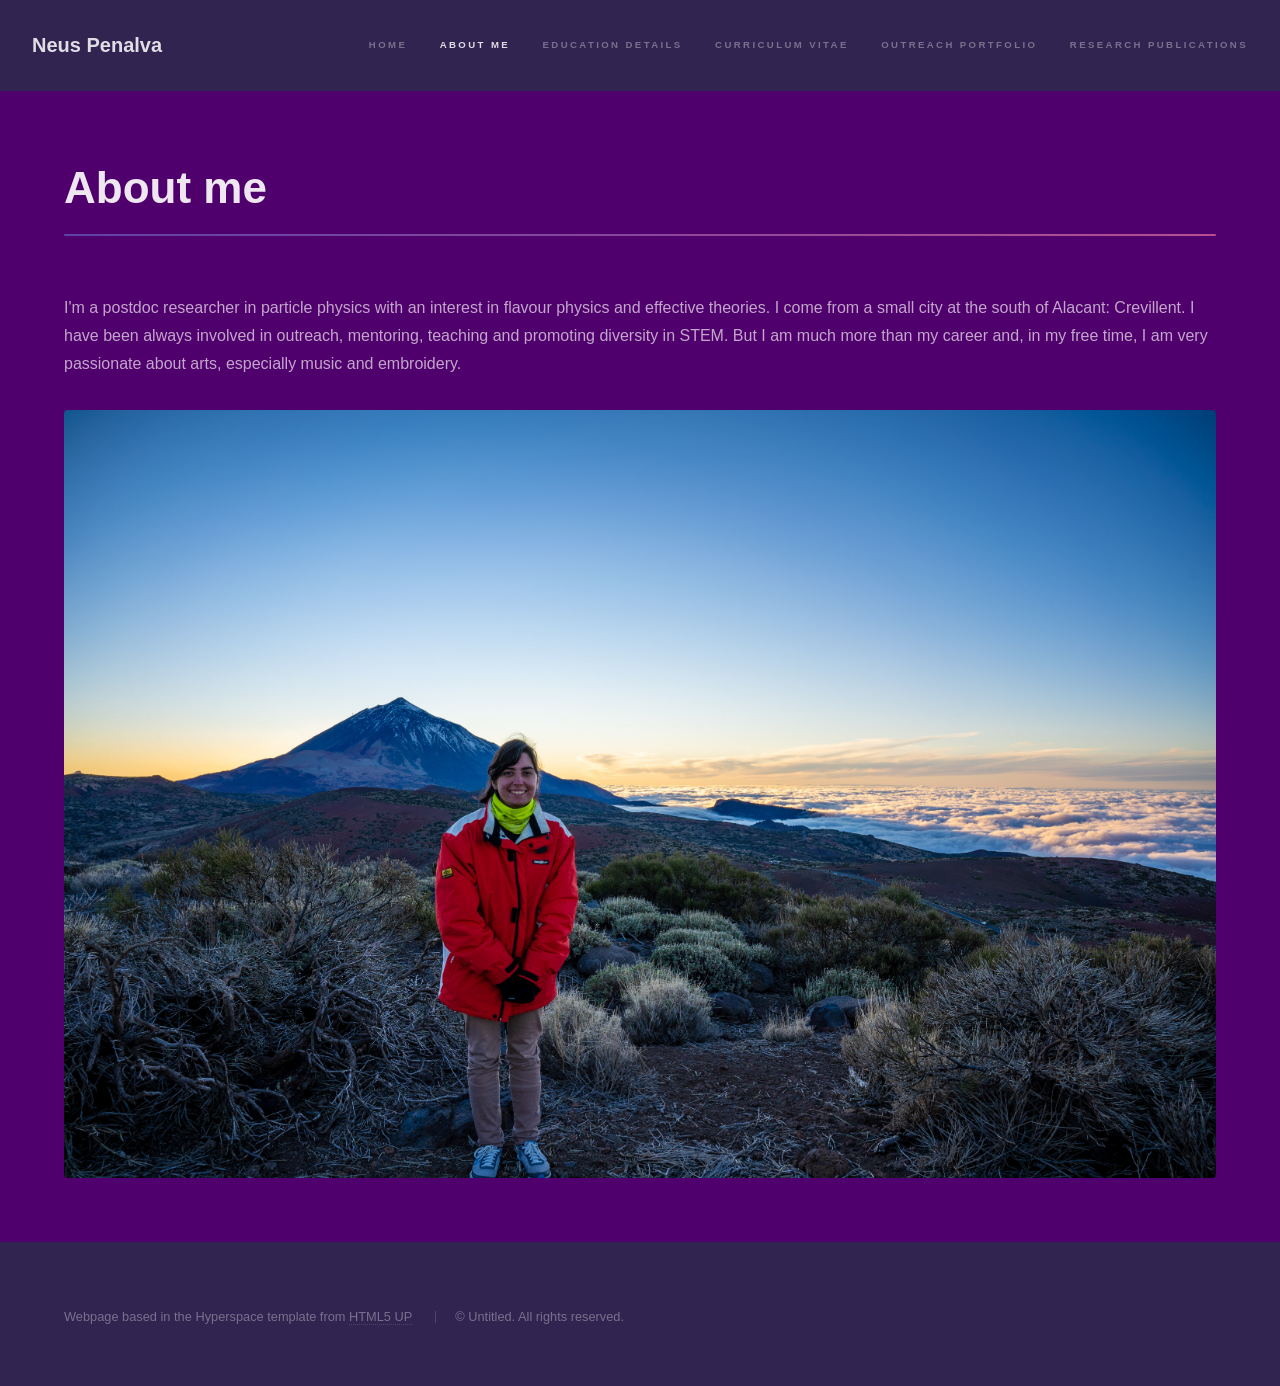
==== aboutme.html @ cd53b881 "Update aboutme.html" ====
<!DOCTYPE HTML>
<!--
	Hyperspace by HTML5 UP
	html5up.net | @ajlkn
	Free for personal and commercial use under the CCA 3.0 license (html5up.net/license)
-->
<html>
	<head>
		<title>About me - Neus Penalva</title>
		<meta charset="utf-8" />
		<meta name="viewport" content="width=device-width, initial-scale=1, user-scalable=no" />
		<link rel="stylesheet" href="assets/css/main.css" />
		<noscript><link rel="stylesheet" href="assets/css/noscript.css" /></noscript>
	</head>
	<body class="is-preload">

		<!-- Header -->
			<header id="header" class="wrapper style1-alt">
				<a href="index.html" class="title">Neus Penalva</a>
				<nav>
					<ul>
						<li><a href="index.html">Home</a></li>
						<li><a href="aboutme.html" class="active">About me</a></li>
						<li><a href="education.html">Education details</a></li>
						<li><a href="CV.html">Curriculum vitae</a></li>
						<li><a href="portfolio.html">Outreach portfolio</a></li>
						<li><a href="publications.html">Research publications</a></li>
					</ul>
				</nav>
			</header>

		<!-- Wrapper -->
			<div id="wrapper">

				<!-- Main -->
					<section id="main" class="wrapper style1 fade-up">
						<div class="inner">
							<h1 class="major">About me</h1>
							
							<p>I'm a postdoc researcher in particle physics with an interest in flavour physics and effective theories. I come from a small city at the south of Alacant: Crevillent.
							I have been always involved in outreach, mentoring, teaching and promoting diversity in STEM. 
							But I am much more than my career and, in my free time, I am very passionate about arts, especially music and embroidery.
							</p>
							<span class="image fit"><img src="images/teide.jpg" alt="" /></span>
							
						</div>
					</section>

			</div>

		<!-- Footer -->
<footer id="footer" class="wrapper style1-alt">
				<div class="inner">
					<ul class="menu">
						<li>Webpage based in the Hyperspace template from <a href="http://html5up.net">HTML5 UP</a></li>
						<li>&copy; Untitled. All rights reserved.</li>
					</ul>
				</div>
			</footer>

		<!-- Scripts -->
			<script src="assets/js/jquery.min.js"></script>
			<script src="assets/js/jquery.scrollex.min.js"></script>
			<script src="assets/js/jquery.scrolly.min.js"></script>
			<script src="assets/js/browser.min.js"></script>
			<script src="assets/js/breakpoints.min.js"></script>
			<script src="assets/js/util.js"></script>
			<script src="assets/js/main.js"></script>

	</body>
</html>
---- assets/css/main.css ----
@import url(fontawesome-all.min.css);
@import url(academicons.min.css);
/*
	Hyperspace by HTML5 UP
	html5up.net | @ajlkn
	Free for personal and commercial use under the CCA 3.0 license (html5up.net/license)
*/

html, body, div, span, applet, object,
iframe, h1, h2, h3, h4, h5, h6, p, blockquote,
pre, a, abbr, acronym, address, big, cite,
code, del, dfn, em, img, ins, kbd, q, s, samp,
small, strike, strong, sub, sup, tt, var, b,
u, i, center, dl, dt, dd, ol, ul, li, fieldset,
form, label, legend, table, caption, tbody,
tfoot, thead, tr, th, td, article, aside,
canvas, details, embed, figure, figcaption,
footer, header, hgroup, menu, nav, output, ruby,
section, summary, time, mark, audio, video {
	margin: 0;
	padding: 0;
	border: 0;
	font-size: 100%;
	font: inherit;
	vertical-align: baseline;}

article, aside, details, figcaption, figure,
footer, header, hgroup, menu, nav, section {
	display: block;}

body {
	line-height: 1;
}

ol, ul {
	list-style: none;
}

blockquote, q {
	quotes: none;
}

	blockquote:before, blockquote:after, q:before, q:after {
		content: '';
		content: none;
	}

table {
	border-collapse: collapse;
	border-spacing: 0;
}

body {
	-webkit-text-size-adjust: none;
}

mark {
	background-color: transparent;
	color: inherit;
}

input::-moz-focus-inner {
	border: 0;
	padding: 0;
}

input, select, textarea {
	-moz-appearance: none;
	-webkit-appearance: none;
	-ms-appearance: none;
	appearance: none;
}

/* Basic */

	@-ms-viewport {
		width: device-width;
	}

	body {
		-ms-overflow-style: scrollbar;
	}

	@media screen and (max-width: 480px) {

		html, body {
			min-width: 320px;
		}

	}

	html {
		box-sizing: border-box;
	}

	*, *:before, *:after {
		box-sizing: inherit;
	}

	body {
		background: #312450;
	}

		body.is-preload *, body.is-preload *:before, body.is-preload *:after {
			-moz-animation: none !important;
			-webkit-animation: none !important;
			-ms-animation: none !important;
			animation: none !important;
			-moz-transition: none !important;
			-webkit-transition: none !important;
			-ms-transition: none !important;
			transition: none !important;
		}

/* Type */

	body, input, select, textarea {
		color: rgba(255, 255, 255, 0.65);
		font-family: Arial, Helvetica, sans-serif;
		font-size: 16.5pt;
		font-weight: normal;
		line-height: 1.75;
	}

		@media screen and (max-width: 1680px) {

			body, input, select, textarea {
				font-size: 13pt;
			}

		}

		@media screen and (max-width: 1280px) {

			body, input, select, textarea {
				font-size: 12pt;
			}

		}

		@media screen and (max-width: 360px) {

			body, input, select, textarea {
				font-size: 11pt;
			}

		}

	a {
		-moz-transition: color 0.2s ease, border-bottom-color 0.2s ease;
		-webkit-transition: color 0.2s ease, border-bottom-color 0.2s ease;
		-ms-transition: color 0.2s ease, border-bottom-color 0.2s ease;
		transition: color 0.2s ease, border-bottom-color 0.2s ease;
		border-bottom: dotted 1px rgba(255, 255, 255, 0.35);
		color: inherit;
		text-decoration: none;
	}

		a:hover {
			border-bottom-color: transparent;
			color: #ffffff;
		}

	strong, b {
		color: #ffffff;
		font-weight: bold;
	}

	em, i {
		font-style: italic;
	}

	p {
		margin: 0 0 2em 0;
	}

	h1, h2, h3, h4, h5, h6 {
		color: rgba(255, 255, 255, 0.90);
		font-weight: bold;
		line-height: 1.5;
		margin: 0 0 0.5em 0;
	}

		h1 a, h2 a, h3 a, h4 a, h5 a, h6 a {
			color: inherit;
			text-decoration: none;
		}

	h1 {
		font-size: 2.75em;
	}

		h1.major {
			margin: 0 0 1.3em 0;
			position: relative;
			padding-bottom: 0.35em;
		}

			h1.major:after {
				background-image: -moz-linear-gradient(to right, #5e42a6, #b74e91);
				background-image: -webkit-linear-gradient(to right, #5e42a6, #b74e91);
				background-image: -ms-linear-gradient(to right, #5e42a6, #b74e91);
				background-image: linear-gradient(to right, #5e42a6, #b74e91);
				-moz-transition: max-width 0.2s ease;
				-webkit-transition: max-width 0.2s ease;
				-ms-transition: max-width 0.2s ease;
				transition: max-width 0.2s ease;
				border-radius: 0.2em;
				bottom: 0;
				content: '';
				height: 0.05em;
				position: absolute;
				right: 0;
				width: 100%;
			}

	h2 {
		font-size: 1.75em;
	}

	h3 {
		font-size: 1.1em;
	}

	h4 {
		font-size: 1em;
	}

	h5 {
		font-size: 0.8em;
	}

	h6 {
		font-size: 0.6em;
	}

	@media screen and (max-width: 736px) {

		h1 {
			font-size: 2em;
		}

		h2 {
			font-size: 1.25em;
		}

		h3 {
			font-size: 1em;
		}

		h4 {
			font-size: 0.8em;
		}

		h5 {
			font-size: 0.6em;
		}

		h6 {
			font-size: 0.6em;
		}

	}

	sub {
		font-size: 0.8em;
		position: relative;
		top: 0.5em;
	}

	sup {
		font-size: 0.8em;
		position: relative;
		top: -0.5em;
	}

	blockquote {
		border-left: solid 4px rgba(255, 255, 255, 0.15);
		font-style: italic;
		margin: 0 0 2em 0;
		padding: 0.5em 0 0.5em 2em;
	}

	code {
		background: rgba(255, 255, 255, 0.05);
		border-radius: 0.25em;
		border: solid 1px rgba(255, 255, 255, 0.15);
		font-family: "Courier New", monospace;
		font-size: 0.9em;
		margin: 0 0.25em;
		padding: 0.25em 0.65em;
	}

	pre {
		-webkit-overflow-scrolling: touch;
		font-family: "Courier New", monospace;
		font-size: 0.9em;
		margin: 0 0 2em 0;
	}

		pre code {
			display: block;
			line-height: 1.75em;
			padding: 1em 1.5em;
			overflow-x: auto;
		}

	hr {
		border: 0;
		border-bottom: solid 1px rgba(255, 255, 255, 0.15);
		margin: 2em 0;
	}

		hr.major {
			margin: 3em 0;
		}

	.align-left {
		text-align: left;
	}

	.align-center {
		text-align: center;
	}

	.align-right {
		text-align: right;
	}

/* Row */

	.row {
		display: flex;
		flex-wrap: wrap;
		box-sizing: border-box;
		align-items: stretch;
	}

		.row > * {
			box-sizing: border-box;
		}

		.row.gtr-uniform > * > :last-child {
			margin-bottom: 0;
		}

		.row.aln-left {
			justify-content: flex-start;
		}

		.row.aln-center {
			justify-content: center;
		}

		.row.aln-right {
			justify-content: flex-end;
		}

		.row.aln-top {
			align-items: flex-start;
		}

		.row.aln-middle {
			align-items: center;
		}

		.row.aln-bottom {
			align-items: flex-end;
		}

		.row > .imp {
			order: -1;
		}

		.row > .col-1 {
			width: 8.33333%;
		}

		.row > .off-1 {
			margin-left: 8.33333%;
		}

		.row > .col-2 {
			width: 16.66667%;
		}

		.row > .off-2 {
			margin-left: 16.66667%;
		}

		.row > .col-3 {
			width: 25%;
		}

		.row > .off-3 {
			margin-left: 25%;
		}

		.row > .col-4 {
			width: 33.33333%;
		}

		.row > .off-4 {
			margin-left: 33.33333%;
		}

		.row > .col-5 {
			width: 41.66667%;
		}

		.row > .off-5 {
			margin-left: 41.66667%;
		}

		.row > .col-6 {
			width: 50%;
		}

		.row > .off-6 {
			margin-left: 50%;
		}

		.row > .col-7 {
			width: 58.33333%;
		}

		.row > .off-7 {
			margin-left: 58.33333%;
		}

		.row > .col-8 {
			width: 66.66667%;
		}

		.row > .off-8 {
			margin-left: 66.66667%;
		}

		.row > .col-9 {
			width: 75%;
		}

		.row > .off-9 {
			margin-left: 75%;
		}

		.row > .col-10 {
			width: 83.33333%;
		}

		.row > .off-10 {
			margin-left: 83.33333%;
		}

		.row > .col-11 {
			width: 91.66667%;
		}

		.row > .off-11 {
			margin-left: 91.66667%;
		}

		.row > .col-12 {
			width: 100%;
		}

		.row > .off-12 {
			margin-left: 100%;
		}

		.row.gtr-0 {
			margin-top: 0;
			margin-left: 0em;
		}

			.row.gtr-0 > * {
				padding: 0 0 0 0em;
			}

			.row.gtr-0.gtr-uniform {
				margin-top: 0em;
			}

				.row.gtr-0.gtr-uniform > * {
					padding-top: 0em;
				}

		.row.gtr-25 {
			margin-top: 0;
			margin-left: -0.375em;
		}

			.row.gtr-25 > * {
				padding: 0 0 0 0.375em;
			}

			.row.gtr-25.gtr-uniform {
				margin-top: -0.375em;
			}

				.row.gtr-25.gtr-uniform > * {
					padding-top: 0.375em;
				}

		.row.gtr-50 {
			margin-top: 0;
			margin-left: -0.75em;
		}

			.row.gtr-50 > * {
				padding: 0 0 0 0.75em;
			}

			.row.gtr-50.gtr-uniform {
				margin-top: -0.75em;
			}

				.row.gtr-50.gtr-uniform > * {
					padding-top: 0.75em;
				}

		.row {
			margin-top: 0;
			margin-left: -1.5em;
		}

			.row > * {
				padding: 0 0 0 1.5em;
			}

			.row.gtr-uniform {
				margin-top: -1.5em;
			}

				.row.gtr-uniform > * {
					padding-top: 1.5em;
				}

		.row.gtr-150 {
			margin-top: 0;
			margin-left: -2.25em;
		}

			.row.gtr-150 > * {
				padding: 0 0 0 2.25em;
			}

			.row.gtr-150.gtr-uniform {
				margin-top: -2.25em;
			}

				.row.gtr-150.gtr-uniform > * {
					padding-top: 2.25em;
				}

		.row.gtr-200 {
			margin-top: 0;
			margin-left: -3em;
		}

			.row.gtr-200 > * {
				padding: 0 0 0 3em;
			}

			.row.gtr-200.gtr-uniform {
				margin-top: -3em;
			}

				.row.gtr-200.gtr-uniform > * {
					padding-top: 3em;
				}

		@media screen and (max-width: 1680px) {

			.row {
				display: flex;
				flex-wrap: wrap;
				box-sizing: border-box;
				align-items: stretch;
			}

				.row > * {
					box-sizing: border-box;
				}

				.row.gtr-uniform > * > :last-child {
					margin-bottom: 0;
				}

				.row.aln-left {
					justify-content: flex-start;
				}

				.row.aln-center {
					justify-content: center;
				}

				.row.aln-right {
					justify-content: flex-end;
				}

				.row.aln-top {
					align-items: flex-start;
				}

				.row.aln-middle {
					align-items: center;
				}

				.row.aln-bottom {
					align-items: flex-end;
				}

				.row > .imp-xlarge {
					order: -1;
				}

				.row > .col-1-xlarge {
					width: 8.33333%;
				}

				.row > .off-1-xlarge {
					margin-left: 8.33333%;
				}

				.row > .col-2-xlarge {
					width: 16.66667%;
				}

				.row > .off-2-xlarge {
					margin-left: 16.66667%;
				}

				.row > .col-3-xlarge {
					width: 25%;
				}

				.row > .off-3-xlarge {
					margin-left: 25%;
				}

				.row > .col-4-xlarge {
					width: 33.33333%;
				}

				.row > .off-4-xlarge {
					margin-left: 33.33333%;
				}

				.row > .col-5-xlarge {
					width: 41.66667%;
				}

				.row > .off-5-xlarge {
					margin-left: 41.66667%;
				}

				.row > .col-6-xlarge {
					width: 50%;
				}

				.row > .off-6-xlarge {
					margin-left: 50%;
				}

				.row > .col-7-xlarge {
					width: 58.33333%;
				}

				.row > .off-7-xlarge {
					margin-left: 58.33333%;
				}

				.row > .col-8-xlarge {
					width: 66.66667%;
				}

				.row > .off-8-xlarge {
					margin-left: 66.66667%;
				}

				.row > .col-9-xlarge {
					width: 75%;
				}

				.row > .off-9-xlarge {
					margin-left: 75%;
				}

				.row > .col-10-xlarge {
					width: 83.33333%;
				}

				.row > .off-10-xlarge {
					margin-left: 83.33333%;
				}

				.row > .col-11-xlarge {
					width: 91.66667%;
				}

				.row > .off-11-xlarge {
					margin-left: 91.66667%;
				}

				.row > .col-12-xlarge {
					width: 100%;
				}

				.row > .off-12-xlarge {
					margin-left: 100%;
				}

				.row.gtr-0 {
					margin-top: 0;
					margin-left: 0em;
				}

					.row.gtr-0 > * {
						padding: 0 0 0 0em;
					}

					.row.gtr-0.gtr-uniform {
						margin-top: 0em;
					}

						.row.gtr-0.gtr-uniform > * {
							padding-top: 0em;
						}

				.row.gtr-25 {
					margin-top: 0;
					margin-left: -0.375em;
				}

					.row.gtr-25 > * {
						padding: 0 0 0 0.375em;
					}

					.row.gtr-25.gtr-uniform {
						margin-top: -0.375em;
					}

						.row.gtr-25.gtr-uniform > * {
							padding-top: 0.375em;
						}

				.row.gtr-50 {
					margin-top: 0;
					margin-left: -0.75em;
				}

					.row.gtr-50 > * {
						padding: 0 0 0 0.75em;
					}

					.row.gtr-50.gtr-uniform {
						margin-top: -0.75em;
					}

						.row.gtr-50.gtr-uniform > * {
							padding-top: 0.75em;
						}

				.row {
					margin-top: 0;
					margin-left: -1.5em;
				}

					.row > * {
						padding: 0 0 0 1.5em;
					}

					.row.gtr-uniform {
						margin-top: -1.5em;
					}

						.row.gtr-uniform > * {
							padding-top: 1.5em;
						}

				.row.gtr-150 {
					margin-top: 0;
					margin-left: -2.25em;
				}

					.row.gtr-150 > * {
						padding: 0 0 0 2.25em;
					}

					.row.gtr-150.gtr-uniform {
						margin-top: -2.25em;
					}

						.row.gtr-150.gtr-uniform > * {
							padding-top: 2.25em;
						}

				.row.gtr-200 {
					margin-top: 0;
					margin-left: -3em;
				}

					.row.gtr-200 > * {
						padding: 0 0 0 3em;
					}

					.row.gtr-200.gtr-uniform {
						margin-top: -3em;
					}

						.row.gtr-200.gtr-uniform > * {
							padding-top: 3em;
						}

		}

		@media screen and (max-width: 1280px) {

			.row {
				display: flex;
				flex-wrap: wrap;
				box-sizing: border-box;
				align-items: stretch;
			}

				.row > * {
					box-sizing: border-box;
				}

				.row.gtr-uniform > * > :last-child {
					margin-bottom: 0;
				}

				.row.aln-left {
					justify-content: flex-start;
				}

				.row.aln-center {
					justify-content: center;
				}

				.row.aln-right {
					justify-content: flex-end;
				}

				.row.aln-top {
					align-items: flex-start;
				}

				.row.aln-middle {
					align-items: center;
				}

				.row.aln-bottom {
					align-items: flex-end;
				}

				.row > .imp-large {
					order: -1;
				}

				.row > .col-1-large {
					width: 8.33333%;
				}

				.row > .off-1-large {
					margin-left: 8.33333%;
				}

				.row > .col-2-large {
					width: 16.66667%;
				}

				.row > .off-2-large {
					margin-left: 16.66667%;
				}

				.row > .col-3-large {
					width: 25%;
				}

				.row > .off-3-large {
					margin-left: 25%;
				}

				.row > .col-4-large {
					width: 33.33333%;
				}

				.row > .off-4-large {
					margin-left: 33.33333%;
				}

				.row > .col-5-large {
					width: 41.66667%;
				}

				.row > .off-5-large {
					margin-left: 41.66667%;
				}

				.row > .col-6-large {
					width: 50%;
				}

				.row > .off-6-large {
					margin-left: 50%;
				}

				.row > .col-7-large {
					width: 58.33333%;
				}

				.row > .off-7-large {
					margin-left: 58.33333%;
				}

				.row > .col-8-large {
					width: 66.66667%;
				}

				.row > .off-8-large {
					margin-left: 66.66667%;
				}

				.row > .col-9-large {
					width: 75%;
				}

				.row > .off-9-large {
					margin-left: 75%;
				}

				.row > .col-10-large {
					width: 83.33333%;
				}

				.row > .off-10-large {
					margin-left: 83.33333%;
				}

				.row > .col-11-large {
					width: 91.66667%;
				}

				.row > .off-11-large {
					margin-left: 91.66667%;
				}

				.row > .col-12-large {
					width: 100%;
				}

				.row > .off-12-large {
					margin-left: 100%;
				}

				.row.gtr-0 {
					margin-top: 0;
					margin-left: 0em;
				}

					.row.gtr-0 > * {
						padding: 0 0 0 0em;
					}

					.row.gtr-0.gtr-uniform {
						margin-top: 0em;
					}

						.row.gtr-0.gtr-uniform > * {
							padding-top: 0em;
						}

				.row.gtr-25 {
					margin-top: 0;
					margin-left: -0.375em;
				}

					.row.gtr-25 > * {
						padding: 0 0 0 0.375em;
					}

					.row.gtr-25.gtr-uniform {
						margin-top: -0.375em;
					}

						.row.gtr-25.gtr-uniform > * {
							padding-top: 0.375em;
						}

				.row.gtr-50 {
					margin-top: 0;
					margin-left: -0.75em;
				}

					.row.gtr-50 > * {
						padding: 0 0 0 0.75em;
					}

					.row.gtr-50.gtr-uniform {
						margin-top: -0.75em;
					}

						.row.gtr-50.gtr-uniform > * {
							padding-top: 0.75em;
						}

				.row {
					margin-top: 0;
					margin-left: -1.5em;
				}

					.row > * {
						padding: 0 0 0 1.5em;
					}

					.row.gtr-uniform {
						margin-top: -1.5em;
					}

						.row.gtr-uniform > * {
							padding-top: 1.5em;
						}

				.row.gtr-150 {
					margin-top: 0;
					margin-left: -2.25em;
				}

					.row.gtr-150 > * {
						padding: 0 0 0 2.25em;
					}

					.row.gtr-150.gtr-uniform {
						margin-top: -2.25em;
					}

						.row.gtr-150.gtr-uniform > * {
							padding-top: 2.25em;
						}

				.row.gtr-200 {
					margin-top: 0;
					margin-left: -3em;
				}

					.row.gtr-200 > * {
						padding: 0 0 0 3em;
					}

					.row.gtr-200.gtr-uniform {
						margin-top: -3em;
					}

						.row.gtr-200.gtr-uniform > * {
							padding-top: 3em;
						}

		}

		@media screen and (max-width: 980px) {

			.row {
				display: flex;
				flex-wrap: wrap;
				box-sizing: border-box;
				align-items: stretch;
			}

				.row > * {
					box-sizing: border-box;
				}

				.row.gtr-uniform > * > :last-child {
					margin-bottom: 0;
				}

				.row.aln-left {
					justify-content: flex-start;
				}

				.row.aln-center {
					justify-content: center;
				}

				.row.aln-right {
					justify-content: flex-end;
				}

				.row.aln-top {
					align-items: flex-start;
				}

				.row.aln-middle {
					align-items: center;
				}

				.row.aln-bottom {
					align-items: flex-end;
				}

				.row > .imp-medium {
					order: -1;
				}

				.row > .col-1-medium {
					width: 8.33333%;
				}

				.row > .off-1-medium {
					margin-left: 8.33333%;
				}

				.row > .col-2-medium {
					width: 16.66667%;
				}

				.row > .off-2-medium {
					margin-left: 16.66667%;
				}

				.row > .col-3-medium {
					width: 25%;
				}

				.row > .off-3-medium {
					margin-left: 25%;
				}

				.row > .col-4-medium {
					width: 33.33333%;
				}

				.row > .off-4-medium {
					margin-left: 33.33333%;
				}

				.row > .col-5-medium {
					width: 41.66667%;
				}

				.row > .off-5-medium {
					margin-left: 41.66667%;
				}

				.row > .col-6-medium {
					width: 50%;
				}

				.row > .off-6-medium {
					margin-left: 50%;
				}

				.row > .col-7-medium {
					width: 58.33333%;
				}

				.row > .off-7-medium {
					margin-left: 58.33333%;
				}

				.row > .col-8-medium {
					width: 66.66667%;
				}

				.row > .off-8-medium {
					margin-left: 66.66667%;
				}

				.row > .col-9-medium {
					width: 75%;
				}

				.row > .off-9-medium {
					margin-left: 75%;
				}

				.row > .col-10-medium {
					width: 83.33333%;
				}

				.row > .off-10-medium {
					margin-left: 83.33333%;
				}

				.row > .col-11-medium {
					width: 91.66667%;
				}

				.row > .off-11-medium {
					margin-left: 91.66667%;
				}

				.row > .col-12-medium {
					width: 100%;
				}

				.row > .off-12-medium {
					margin-left: 100%;
				}

				.row.gtr-0 {
					margin-top: 0;
					margin-left: 0em;
				}

					.row.gtr-0 > * {
						padding: 0 0 0 0em;
					}

					.row.gtr-0.gtr-uniform {
						margin-top: 0em;
					}

						.row.gtr-0.gtr-uniform > * {
							padding-top: 0em;
						}

				.row.gtr-25 {
					margin-top: 0;
					margin-left: -0.375em;
				}

					.row.gtr-25 > * {
						padding: 0 0 0 0.375em;
					}

					.row.gtr-25.gtr-uniform {
						margin-top: -0.375em;
					}

						.row.gtr-25.gtr-uniform > * {
							padding-top: 0.375em;
						}

				.row.gtr-50 {
					margin-top: 0;
					margin-left: -0.75em;
				}

					.row.gtr-50 > * {
						padding: 0 0 0 0.75em;
					}

					.row.gtr-50.gtr-uniform {
						margin-top: -0.75em;
					}

						.row.gtr-50.gtr-uniform > * {
							padding-top: 0.75em;
						}

				.row {
					margin-top: 0;
					margin-left: -1.5em;
				}

					.row > * {
						padding: 0 0 0 1.5em;
					}

					.row.gtr-uniform {
						margin-top: -1.5em;
					}

						.row.gtr-uniform > * {
							padding-top: 1.5em;
						}

				.row.gtr-150 {
					margin-top: 0;
					margin-left: -2.25em;
				}

					.row.gtr-150 > * {
						padding: 0 0 0 2.25em;
					}

					.row.gtr-150.gtr-uniform {
						margin-top: -2.25em;
					}

						.row.gtr-150.gtr-uniform > * {
							padding-top: 2.25em;
						}

				.row.gtr-200 {
					margin-top: 0;
					margin-left: -3em;
				}

					.row.gtr-200 > * {
						padding: 0 0 0 3em;
					}

					.row.gtr-200.gtr-uniform {
						margin-top: -3em;
					}

						.row.gtr-200.gtr-uniform > * {
							padding-top: 3em;
						}

		}

		@media screen and (max-width: 736px) {

			.row {
				display: flex;
				flex-wrap: wrap;
				box-sizing: border-box;
				align-items: stretch;
			}

				.row > * {
					box-sizing: border-box;
				}

				.row.gtr-uniform > * > :last-child {
					margin-bottom: 0;
				}

				.row.aln-left {
					justify-content: flex-start;
				}

				.row.aln-center {
					justify-content: center;
				}

				.row.aln-right {
					justify-content: flex-end;
				}

				.row.aln-top {
					align-items: flex-start;
				}

				.row.aln-middle {
					align-items: center;
				}

				.row.aln-bottom {
					align-items: flex-end;
				}

				.row > .imp-small {
					order: -1;
				}

				.row > .col-1-small {
					width: 8.33333%;
				}

				.row > .off-1-small {
					margin-left: 8.33333%;
				}

				.row > .col-2-small {
					width: 16.66667%;
				}

				.row > .off-2-small {
					margin-left: 16.66667%;
				}

				.row > .col-3-small {
					width: 25%;
				}

				.row > .off-3-small {
					margin-left: 25%;
				}

				.row > .col-4-small {
					width: 33.33333%;
				}

				.row > .off-4-small {
					margin-left: 33.33333%;
				}

				.row > .col-5-small {
					width: 41.66667%;
				}

				.row > .off-5-small {
					margin-left: 41.66667%;
				}

				.row > .col-6-small {
					width: 50%;
				}

				.row > .off-6-small {
					margin-left: 50%;
				}

				.row > .col-7-small {
					width: 58.33333%;
				}

				.row > .off-7-small {
					margin-left: 58.33333%;
				}

				.row > .col-8-small {
					width: 66.66667%;
				}

				.row > .off-8-small {
					margin-left: 66.66667%;
				}

				.row > .col-9-small {
					width: 75%;
				}

				.row > .off-9-small {
					margin-left: 75%;
				}

				.row > .col-10-small {
					width: 83.33333%;
				}

				.row > .off-10-small {
					margin-left: 83.33333%;
				}

				.row > .col-11-small {
					width: 91.66667%;
				}

				.row > .off-11-small {
					margin-left: 91.66667%;
				}

				.row > .col-12-small {
					width: 100%;
				}

				.row > .off-12-small {
					margin-left: 100%;
				}

				.row.gtr-0 {
					margin-top: 0;
					margin-left: 0em;
				}

					.row.gtr-0 > * {
						padding: 0 0 0 0em;
					}

					.row.gtr-0.gtr-uniform {
						margin-top: 0em;
					}

						.row.gtr-0.gtr-uniform > * {
							padding-top: 0em;
						}

				.row.gtr-25 {
					margin-top: 0;
					margin-left: -0.375em;
				}

					.row.gtr-25 > * {
						padding: 0 0 0 0.375em;
					}

					.row.gtr-25.gtr-uniform {
						margin-top: -0.375em;
					}

						.row.gtr-25.gtr-uniform > * {
							padding-top: 0.375em;
						}

				.row.gtr-50 {
					margin-top: 0;
					margin-left: -0.75em;
				}

					.row.gtr-50 > * {
						padding: 0 0 0 0.75em;
					}

					.row.gtr-50.gtr-uniform {
						margin-top: -0.75em;
					}

						.row.gtr-50.gtr-uniform > * {
							padding-top: 0.75em;
						}

				.row {
					margin-top: 0;
					margin-left: -1.5em;
				}

					.row > * {
						padding: 0 0 0 1.5em;
					}

					.row.gtr-uniform {
						margin-top: -1.5em;
					}

						.row.gtr-uniform > * {
							padding-top: 1.5em;
						}

				.row.gtr-150 {
					margin-top: 0;
					margin-left: -2.25em;
				}

					.row.gtr-150 > * {
						padding: 0 0 0 2.25em;
					}

					.row.gtr-150.gtr-uniform {
						margin-top: -2.25em;
					}

						.row.gtr-150.gtr-uniform > * {
							padding-top: 2.25em;
						}

				.row.gtr-200 {
					margin-top: 0;
					margin-left: -3em;
				}

					.row.gtr-200 > * {
						padding: 0 0 0 3em;
					}

					.row.gtr-200.gtr-uniform {
						margin-top: -3em;
					}

						.row.gtr-200.gtr-uniform > * {
							padding-top: 3em;
						}

		}

		@media screen and (max-width: 480px) {

			.row {
				display: flex;
				flex-wrap: wrap;
				box-sizing: border-box;
				align-items: stretch;
			}

				.row > * {
					box-sizing: border-box;
				}

				.row.gtr-uniform > * > :last-child {
					margin-bottom: 0;
				}

				.row.aln-left {
					justify-content: flex-start;
				}

				.row.aln-center {
					justify-content: center;
				}

				.row.aln-right {
					justify-content: flex-end;
				}

				.row.aln-top {
					align-items: flex-start;
				}

				.row.aln-middle {
					align-items: center;
				}

				.row.aln-bottom {
					align-items: flex-end;
				}

				.row > .imp-xsmall {
					order: -1;
				}

				.row > .col-1-xsmall {
					width: 8.33333%;
				}

				.row > .off-1-xsmall {
					margin-left: 8.33333%;
				}

				.row > .col-2-xsmall {
					width: 16.66667%;
				}

				.row > .off-2-xsmall {
					margin-left: 16.66667%;
				}

				.row > .col-3-xsmall {
					width: 25%;
				}

				.row > .off-3-xsmall {
					margin-left: 25%;
				}

				.row > .col-4-xsmall {
					width: 33.33333%;
				}

				.row > .off-4-xsmall {
					margin-left: 33.33333%;
				}

				.row > .col-5-xsmall {
					width: 41.66667%;
				}

				.row > .off-5-xsmall {
					margin-left: 41.66667%;
				}

				.row > .col-6-xsmall {
					width: 50%;
				}

				.row > .off-6-xsmall {
					margin-left: 50%;
				}

				.row > .col-7-xsmall {
					width: 58.33333%;
				}

				.row > .off-7-xsmall {
					margin-left: 58.33333%;
				}

				.row > .col-8-xsmall {
					width: 66.66667%;
				}

				.row > .off-8-xsmall {
					margin-left: 66.66667%;
				}

				.row > .col-9-xsmall {
					width: 75%;
				}

				.row > .off-9-xsmall {
					margin-left: 75%;
				}

				.row > .col-10-xsmall {
					width: 83.33333%;
				}

				.row > .off-10-xsmall {
					margin-left: 83.33333%;
				}

				.row > .col-11-xsmall {
					width: 91.66667%;
				}

				.row > .off-11-xsmall {
					margin-left: 91.66667%;
				}

				.row > .col-12-xsmall {
					width: 100%;
				}

				.row > .off-12-xsmall {
					margin-left: 100%;
				}

				.row.gtr-0 {
					margin-top: 0;
					margin-left: 0em;
				}

					.row.gtr-0 > * {
						padding: 0 0 0 0em;
					}

					.row.gtr-0.gtr-uniform {
						margin-top: 0em;
					}

						.row.gtr-0.gtr-uniform > * {
							padding-top: 0em;
						}

				.row.gtr-25 {
					margin-top: 0;
					margin-left: -0.375em;
				}

					.row.gtr-25 > * {
						padding: 0 0 0 0.375em;
					}

					.row.gtr-25.gtr-uniform {
						margin-top: -0.375em;
					}

						.row.gtr-25.gtr-uniform > * {
							padding-top: 0.375em;
						}

				.row.gtr-50 {
					margin-top: 0;
					margin-left: -0.75em;
				}

					.row.gtr-50 > * {
						padding: 0 0 0 0.75em;
					}

					.row.gtr-50.gtr-uniform {
						margin-top: -0.75em;
					}

						.row.gtr-50.gtr-uniform > * {
							padding-top: 0.75em;
						}

				.row {
					margin-top: 0;
					margin-left: -1.5em;
				}

					.row > * {
						padding: 0 0 0 1.5em;
					}

					.row.gtr-uniform {
						margin-top: -1.5em;
					}

						.row.gtr-uniform > * {
							padding-top: 1.5em;
						}

				.row.gtr-150 {
					margin-top: 0;
					margin-left: -2.25em;
				}

					.row.gtr-150 > * {
						padding: 0 0 0 2.25em;
					}

					.row.gtr-150.gtr-uniform {
						margin-top: -2.25em;
					}

						.row.gtr-150.gtr-uniform > * {
							padding-top: 2.25em;
						}

				.row.gtr-200 {
					margin-top: 0;
					margin-left: -3em;
				}

					.row.gtr-200 > * {
						padding: 0 0 0 3em;
					}

					.row.gtr-200.gtr-uniform {
						margin-top: -3em;
					}

						.row.gtr-200.gtr-uniform > * {
							padding-top: 3em;
						}

		}

/* Box */

	.box {
		border-radius: 0.25em;
		border: solid 1px rgba(255, 255, 255, 0.15);
		margin-bottom: 2em;
		padding: 1.5em;
	}

		.box > :last-child,
		.box > :last-child > :last-child,
		.box > :last-child > :last-child > :last-child {
			margin-bottom: 0;
		}

		.box.alt {
			border: 0;
			border-radius: 0;
			padding: 0;
		}

/* Button */

	input[type="submit"],
	input[type="reset"],
	input[type="button"],
	button,
	.button {
		-moz-appearance: none;
		-webkit-appearance: none;
		-ms-appearance: none;
		appearance: none;
		-moz-transition: border-color 0.2s ease;
		-webkit-transition: border-color 0.2s ease;
		-ms-transition: border-color 0.2s ease;
		transition: border-color 0.2s ease;
		background-color: transparent;
		border: solid 1px !important;
		border-color: rgba(0, 0, 0, 0.25) !important;
		border-radius: 3em;
		color: #250030 !important;
		cursor: pointer;
		display: inline-block;
		font-size: 0.6em;
		font-weight: bold;
		height: calc(4.75em + 2px);
		letter-spacing: 0.25em;
		line-height: 4.75em;
		outline: 0;
		padding: 0 3.75em;
		position: relative;
		text-align: center;
		text-decoration: none;
		text-transform: uppercase;
		white-space: nowrap;
	}

		input[type="submit"]:after,
		input[type="reset"]:after,
		input[type="button"]:after,
		button:after,
		.button:after {
			-moz-transform: scale(0.25);
			-webkit-transform: scale(0.25);
			-ms-transform: scale(0.25);
			transform: scale(0.25);
			pointer-events: none;
			-moz-transition: opacity 0.2s ease, -moz-transform 0.2s ease;
			-webkit-transition: opacity 0.2s ease, -webkit-transform 0.2s ease;
			-ms-transition: opacity 0.2s ease, -ms-transform 0.2s ease;
			transition: opacity 0.2s ease, transform 0.2s ease;
			background: #ffffff;
			border-radius: 3em;
			content: '';
			height: 100%;
			left: 0;
			opacity: 0;
			position: absolute;
			top: 0;
			width: 100%;
		}

		input[type="submit"].icon:before,
		input[type="reset"].icon:before,
		input[type="button"].icon:before,
		button.icon:before,
		.button.icon:before {
			margin-right: 0.75em;
		}

		input[type="submit"].fit,
		input[type="reset"].fit,
		input[type="button"].fit,
		button.fit,
		.button.fit {
			width: 100%;
		}

		input[type="submit"].small,
		input[type="reset"].small,
		input[type="button"].small,
		button.small,
		.button.small {
			font-size: 0.4em;
		}

		input[type="submit"].large,
		input[type="reset"].large,
		input[type="button"].large,
		button.large,
		.button.large {
			font-size: 0.8em;
		}

		input[type="submit"].primary,
		input[type="reset"].primary,
		input[type="button"].primary,
		button.primary,
		.button.primary {
			background-color: #ffffff;
			color: #312450 !important;
		}

			input[type="submit"].primary:after,
			input[type="reset"].primary:after,
			input[type="button"].primary:after,
			button.primary:after,
			.button.primary:after {
				display: none;
			}

		input[type="submit"].disabled, input[type="submit"]:disabled,
		input[type="reset"].disabled,
		input[type="reset"]:disabled,
		input[type="button"].disabled,
		input[type="button"]:disabled,
		button.disabled,
		button:disabled,
		.button.disabled,
		.button:disabled {
			cursor: default;
			opacity: 0.5;
			pointer-events: none;
		}

		input[type="submit"]:hover,
		input[type="reset"]:hover,
		input[type="button"]:hover,
		button:hover,
		.button:hover {
			border-color: rgba(255, 255, 255, 0.55) !important;
		}

			input[type="submit"]:hover:after,
			input[type="reset"]:hover:after,
			input[type="button"]:hover:after,
			button:hover:after,
			.button:hover:after {
				opacity: 0.05;
				-moz-transform: scale(1);
				-webkit-transform: scale(1);
				-ms-transform: scale(1);
				transform: scale(1);
			}

			input[type="submit"]:hover:active,
			input[type="reset"]:hover:active,
			input[type="button"]:hover:active,
			button:hover:active,
			.button:hover:active {
				border-color: #ffffff !important;
			}

				input[type="submit"]:hover:active:after,
				input[type="reset"]:hover:active:after,
				input[type="button"]:hover:active:after,
				button:hover:active:after,
				.button:hover:active:after {
					opacity: 0.1;
				}

/* Features */

	.features {
		display: -moz-flex;
		display: -webkit-flex;
		display: -ms-flex;
		display: flex;
		-moz-flex-wrap: wrap;
		-webkit-flex-wrap: wrap;
		-ms-flex-wrap: wrap;
		flex-wrap: wrap;
		border-radius: 0.25em;
		border: solid 1px rgba(255, 255, 255, 0.15);
		background: rgba(255, 255, 255, 0.30);
		margin: 0 0 2em 0;
	}

		.features section {
			padding: 3.5em 3em 1em 7em ;
			width: 50%;
			border-top: solid 1px rgba(255, 255, 255, 0.15);
			position: relative;
		}


		    .features section:nth-child(2n+1) {
				border-right: solid 1px rgba(255, 255, 255, 0.15);
			}

			.features section .icon {
				-moz-transition: opacity 0.5s ease, -moz-transform 0.5s ease;
				-webkit-transition: opacity 0.5s ease, -webkit-transform 0.5s ease;
				-ms-transition: opacity 0.5s ease, -ms-transform 0.5s ease;
				transition: opacity 0.5s ease, transform 0.5s ease;
				-moz-transition-delay: 1s;
				-webkit-transition-delay: 1s;
				-ms-transition-delay: 1s;
				transition-delay: 1s;
				-moz-transform: scale(1);
				-webkit-transform: scale(1);
				-ms-transform: scale(1);
				transform: scale(1);
				position: absolute;
				left: 3em;
				top: 3em;
				opacity: 1;
			}

			.features section:nth-child(1) .icon {
				-moz-transition-delay: 0.15s;
				-webkit-transition-delay: 0.15s;
				-ms-transition-delay: 0.15s;
				transition-delay: 0.15s;
			}

			.features section:nth-child(2) .icon {
				-moz-transition-delay: 0.3s;
				-webkit-transition-delay: 0.3s;
				-ms-transition-delay: 0.3s;
				transition-delay: 0.3s;
			}

			.features section:nth-child(3) .icon {
				-moz-transition-delay: 0.45s;
				-webkit-transition-delay: 0.45s;
				-ms-transition-delay: 0.45s;
				transition-delay: 0.45s;
			}

			.features section:nth-child(4) .icon {
				-moz-transition-delay: 0.6s;
				-webkit-transition-delay: 0.6s;
				-ms-transition-delay: 0.6s;
				transition-delay: 0.6s;
			}

			.features section:nth-child(5) .icon {
				-moz-transition-delay: 0.75s;
				-webkit-transition-delay: 0.75s;
				-ms-transition-delay: 0.75s;
				transition-delay: 0.75s;
			}

			.features section:nth-child(6) .icon {
				-moz-transition-delay: 0.9s;
				-webkit-transition-delay: 0.9s;
				-ms-transition-delay: 0.9s;
				transition-delay: 0.9s;
			}

			.features section:nth-child(7) .icon {
				-moz-transition-delay: 1.05s;
				-webkit-transition-delay: 1.05s;
				-ms-transition-delay: 1.05s;
				transition-delay: 1.05s;
			}

			.features section:nth-child(8) .icon {
				-moz-transition-delay: 1.2s;
				-webkit-transition-delay: 1.2s;
				-ms-transition-delay: 1.2s;
				transition-delay: 1.2s;
			}

			.features section:nth-child(9) .icon {
				-moz-transition-delay: 1.35s;
				-webkit-transition-delay: 1.35s;
				-ms-transition-delay: 1.35s;
				transition-delay: 1.35s;
			}

			.features section:nth-child(10) .icon {
				-moz-transition-delay: 1.5s;
				-webkit-transition-delay: 1.5s;
				-ms-transition-delay: 1.5s;
				transition-delay: 1.5s;
			}

			.features section:nth-child(11) .icon {
				-moz-transition-delay: 1.65s;
				-webkit-transition-delay: 1.65s;
				-ms-transition-delay: 1.65s;
				transition-delay: 1.65s;
			}

			.features section:nth-child(12) .icon {
				-moz-transition-delay: 1.8s;
				-webkit-transition-delay: 1.8s;
				-ms-transition-delay: 1.8s;
				transition-delay: 1.8s;
			}

			.features section:nth-child(13) .icon {
				-moz-transition-delay: 1.95s;
				-webkit-transition-delay: 1.95s;
				-ms-transition-delay: 1.95s;
				transition-delay: 1.95s;
			}

			.features section:nth-child(14) .icon {
				-moz-transition-delay: 2.1s;
				-webkit-transition-delay: 2.1s;
				-ms-transition-delay: 2.1s;
				transition-delay: 2.1s;
			}

			.features section:nth-child(15) .icon {
				-moz-transition-delay: 2.25s;
				-webkit-transition-delay: 2.25s;
				-ms-transition-delay: 2.25s;
				transition-delay: 2.25s;
			}

			.features section:nth-child(16) .icon {
				-moz-transition-delay: 2.4s;
				-webkit-transition-delay: 2.4s;
				-ms-transition-delay: 2.4s;
				transition-delay: 2.4s;
			}

			.features section:nth-child(17) .icon {
				-moz-transition-delay: 2.55s;
				-webkit-transition-delay: 2.55s;
				-ms-transition-delay: 2.55s;
				transition-delay: 2.55s;
			}

			.features section:nth-child(18) .icon {
				-moz-transition-delay: 2.7s;
				-webkit-transition-delay: 2.7s;
				-ms-transition-delay: 2.7s;
				transition-delay: 2.7s;
			}

			.features section:nth-child(19) .icon {
				-moz-transition-delay: 2.85s;
				-webkit-transition-delay: 2.85s;
				-ms-transition-delay: 2.85s;
				transition-delay: 2.85s;
			}

			.features section:nth-child(20) .icon {
				-moz-transition-delay: 3s;
				-webkit-transition-delay: 3s;
				-ms-transition-delay: 3s;
				transition-delay: 3s;
			}

		.features.inactive section .icon {
			-moz-transform: scale(0.5);
			-webkit-transform: scale(0.5);
			-ms-transform: scale(0.5);
			transform: scale(0.5);
			opacity: 0;
		}

		@media screen and (max-width: 980px) {

			.features {
				display: block;
			}

				.features section {
					border-top-width: 1px !important;
					border-left-width: 0 !important;
					width: 100%;
				}

					.features section:first-child {
						border-top-width: 0 !important;
					}

		}

		@media screen and (max-width: 736px) {

			.features section {
				padding: 2.5em 1.5em 0.1em 5.5em ;
			}

				.features section .icon {
					left: 1.5em;
					top: 2em;
				}

		}

		@media screen and (max-width: 480px) {

			.features section {
				padding: 2em 1.5em 0.1em 1.5em ;
			}

				.features section .icon {
					left: 0;
					position: relative;
					top: 0;
				}

		}

/* Form */

	form {
		margin: 0 0 2em 0;
	}

		form > :last-child {
			margin-bottom: 0;
		}

		form > .fields {
			display: -moz-flex;
			display: -webkit-flex;
			display: -ms-flex;
			display: flex;
			-moz-flex-wrap: wrap;
			-webkit-flex-wrap: wrap;
			-ms-flex-wrap: wrap;
			flex-wrap: wrap;
			width: calc(100% + 3em);
			margin: -1.5em 0 2em -1.5em;
		}

			form > .fields > .field {
				-moz-flex-grow: 0;
				-webkit-flex-grow: 0;
				-ms-flex-grow: 0;
				flex-grow: 0;
				-moz-flex-shrink: 0;
				-webkit-flex-shrink: 0;
				-ms-flex-shrink: 0;
				flex-shrink: 0;
				padding: 1.5em 0 0 1.5em;
				width: calc(100% - 1.5em);
			}

				form > .fields > .field.half {
					width: calc(50% - 0.75em);
				}

				form > .fields > .field.third {
					width: calc(100%/3 - 0.5em);
				}

				form > .fields > .field.quarter {
					width: calc(25% - 0.375em);
				}

		@media screen and (max-width: 480px) {

			form > .fields {
				width: calc(100% + 3em);
				margin: -1.5em 0 2em -1.5em;
			}

				form > .fields > .field {
					padding: 1.5em 0 0 1.5em;
					width: calc(100% - 1.5em);
				}

					form > .fields > .field.half {
						width: calc(100% - 1.5em);
					}

					form > .fields > .field.third {
						width: calc(100% - 1.5em);
					}

					form > .fields > .field.quarter {
						width: calc(100% - 1.5em);
					}

		}

	label {
		color: #ffffff;
		font-weight: bold;
		line-height: 1.5;
		margin: 0 0 0.7em 0;
		display: block;
		font-size: 1.1em;
	}

	input[type="text"],
	input[type="password"],
	input[type="email"],
	input[type="tel"],
	select,
	textarea {
		-moz-appearance: none;
		-webkit-appearance: none;
		-ms-appearance: none;
		appearance: none;
		background: rgba(255, 255, 255, 0.05);
		border-radius: 0.25em;
		border: none;
		border: solid 1px rgba(255, 255, 255, 0.15);
		color: inherit;
		display: block;
		outline: 0;
		padding: 0 1em;
		text-decoration: none;
		width: 100%;
	}

		input[type="text"]:invalid,
		input[type="password"]:invalid,
		input[type="email"]:invalid,
		input[type="tel"]:invalid,
		select:invalid,
		textarea:invalid {
			box-shadow: none;
		}

		input[type="text"]:focus,
		input[type="password"]:focus,
		input[type="email"]:focus,
		input[type="tel"]:focus,
		select:focus,
		textarea:focus {
			border-color: #ffffff;
			box-shadow: 0 0 0 1px #ffffff;
		}

	select {
		background-image: url("data:image/svg+xml;charset=utf8,%3Csvg xmlns='http://www.w3.org/2000/svg' width='40' height='40' preserveAspectRatio='none' viewBox='0 0 40 40'%3E%3Cpath d='M9.4,12.3l10.4,10.4l10.4-10.4c0.2-0.2,0.5-0.4,0.9-0.4c0.3,0,0.6,0.1,0.9,0.4l3.3,3.3c0.2,0.2,0.4,0.5,0.4,0.9 c0,0.4-0.1,0.6-0.4,0.9L20.7,31.9c-0.2,0.2-0.5,0.4-0.9,0.4c-0.3,0-0.6-0.1-0.9-0.4L4.3,17.3c-0.2-0.2-0.4-0.5-0.4-0.9 c0-0.4,0.1-0.6,0.4-0.9l3.3-3.3c0.2-0.2,0.5-0.4,0.9-0.4S9.1,12.1,9.4,12.3z' fill='rgba(255, 255, 255, 0.15)' /%3E%3C/svg%3E");
		background-size: 1.25rem;
		background-repeat: no-repeat;
		background-position: calc(100% - 1rem) center;
		height: 2.75em;
		padding-right: 2.75em;
		text-overflow: ellipsis;
	}

		select option {
			color: #ffffff;
			background: #312450;
		}

		select:focus::-ms-value {
			background-color: transparent;
		}

		select::-ms-expand {
			display: none;
		}

	input[type="text"],
	input[type="password"],
	input[type="email"],
	select {
		height: 2.75em;
	}

	textarea {
		padding: 0.75em 1em;
	}

		body.is-ie textarea {
			min-height: 10em;
		}

	input[type="checkbox"],
	input[type="radio"] {
		-moz-appearance: none;
		-webkit-appearance: none;
		-ms-appearance: none;
		appearance: none;
		display: block;
		float: left;
		margin-right: -2em;
		opacity: 0;
		width: 1em;
		z-index: -1;
	}

		input[type="checkbox"] + label,
		input[type="radio"] + label {
			text-decoration: none;
			color: rgba(255, 255, 255, 0.55);
			cursor: pointer;
			display: inline-block;
			font-size: 1em;
			font-weight: normal;
			padding-left: 2.4em;
			padding-right: 0.75em;
			position: relative;
		}

			input[type="checkbox"] + label:before,
			input[type="radio"] + label:before {
				-moz-osx-font-smoothing: grayscale;
				-webkit-font-smoothing: antialiased;
				display: inline-block;
				font-style: normal;
				font-variant: normal;
				text-rendering: auto;
				line-height: 1;
				text-transform: none !important;
				font-family: 'Font Awesome 5 Free';
				font-weight: 900;
			}

			input[type="checkbox"] + label:before,
			input[type="radio"] + label:before {
				background: rgba(255, 255, 255, 0.05);
				border-radius: 0.25em;
				border: solid 1px rgba(255, 255, 255, 0.15);
				content: '';
				display: inline-block;
				font-size: 0.8em;
				height: 2.0625em;
				left: 0;
				line-height: 2.0625em;
				position: absolute;
				text-align: center;
				top: 0;
				width: 2.0625em;
			}

		input[type="checkbox"]:checked + label:before,
		input[type="radio"]:checked + label:before {
			background: #ffffff;
			border-color: #ffffff;
			color: #b74e91;
			content: '\f00c';
		}

		input[type="checkbox"]:focus + label:before,
		input[type="radio"]:focus + label:before {
			border-color: #ffffff;
			box-shadow: 0 0 0 1px #ffffff;
		}

	input[type="checkbox"] + label:before {
		border-radius: 0.25em;
	}

	input[type="radio"] + label:before {
		border-radius: 100%;
	}

	::-webkit-input-placeholder {
		color: rgba(255, 255, 255, 0.35) !important;
		opacity: 1.0;
	}

	:-moz-placeholder {
		color: rgba(255, 255, 255, 0.35) !important;
		opacity: 1.0;
	}

	::-moz-placeholder {
		color: rgba(255, 255, 255, 0.35) !important;
		opacity: 1.0;
	}

	:-ms-input-placeholder {
		color: rgba(255, 255, 255, 0.35) !important;
		opacity: 1.0;
	}

/* Icon */

	.icon {
		text-decoration: none;
		border-bottom: none;
		position: relative;
	}

		.icon:before {
			-moz-osx-font-smoothing: grayscale;
			-webkit-font-smoothing: antialiased;
			display: inline-block;
			font-style: normal;
			font-variant: normal;
			text-rendering: auto;
			line-height: 1;
			text-transform: none !important;
			font-family: 'Font Awesome 5 Free';
			font-weight: 400;
		}

		.icon > .label {
			display: none;
		}

		.icon:before {
			line-height: inherit;
		}

		.icon.solid:before {
			font-weight: 900;
		}

		.icon.brands:before {
			font-family: 'Font Awesome 5 Brands';
		}
		.icon.academic:before {
			font-family: 'Academicons';
		}

		.icon.major {
			width: 2.5em;
			height: 2.5em;
			display: block;
			background: #ffffff;
			border-radius: 100%;
			color: #312450;
			text-align: center;
			line-height: 2.5em;
			margin: 0 0 1.3em 0;
		}

			.icon.major:before {
				font-size: 1.25em;
			}

				.wrapper.style1 .icon.major:before {
					color: #5e42a6;
				}

				.wrapper.style1-alt .icon.major:before {
					color: #493382;
				}

				.wrapper.style2 .icon.major:before {
					color: #5052b5;
				}

				.wrapper.style2-alt .icon.major:before {
					color: #3e4094;
				}

				.wrapper.style3 .icon.major:before {
					color: #b74e91;
				}

				.wrapper.style3-alt .icon.major:before {
					color: #953d75;
				}

/* Image */

	.image {
		border-radius: 0.25em;
		border: 0;
		display: inline-block;
		position: relative;
	}

		.image img {
			border-radius: 0.25em;
			display: block;
		}

		.image.left, .image.right {
			max-width: 30%;
		}

			.image.left img, .image.right img {
				width: 100%;
			}

		.image.left {
			float: left;
			margin: 0 1.5em 1em 0;
			top: 0.25em;
		}

		.image.right {
			float: right;
			margin: 0 0 1em 1.5em;
			top: 0.25em;
		}

		.image.fit {
			display: block;
			margin: 0 0 2em 0;
			width: 100%;
		}

			.image.fit img {
				width: 100%;
			}

		.image.main {
			display: block;
			margin: 0 0 3em 0;
			width: 100%;
		}

		.image.main img {
				width: 100%;
		}
		.avatar {
			vertical-align: middle;
			width: 10em;
			height: 10em;
			border-radius: 50%;
		}

/* List */

	ol {
		list-style: decimal;
		margin: 0 0 2em 0;
		padding-left: 1.25em;
	}

		ol li {
			padding-left: 0.25em;
		}

	ul {
		list-style: disc;
		margin: 0 0 2em 0;
		padding-left: 1em;
	}

		ul li {
			padding-left: 0.5em;
		}

		ul.alt {
			list-style: none;
			padding-left: 0;
		}

			ul.alt li {
				border-top: solid 1px rgba(255, 255, 255, 0.15);
				padding: 0.5em 0;
			}

				ul.alt li:first-child {
					border-top: 0;
					padding-top: 0;
				}

	dl {
		margin: 0 0 2em 0;
	}

		dl dt {
			display: block;
			font-weight: bold;
			margin: 0 0 1em 0;
		}

		dl dd {
			margin-left: 2em;
		}

/* Actions */

	ul.actions {
		display: -moz-flex;
		display: -webkit-flex;
		display: -ms-flex;
		display: flex;
		cursor: default;
		list-style: none;
		margin-left: -1em;
		padding-left: 0;
	}

		ul.actions li {
			padding: 0 0 0 1em;
			vertical-align: middle;
		}

		ul.actions.special {
			-moz-justify-content: center;
			-webkit-justify-content: center;
			-ms-justify-content: center;
			justify-content: center;
			width: 100%;
			margin-left: 0;
		}

			ul.actions.special li:first-child {
				padding-left: 0;
			}

		ul.actions.stacked {
			-moz-flex-direction: column;
			-webkit-flex-direction: column;
			-ms-flex-direction: column;
			flex-direction: column;
			margin-left: 0;
		}

			ul.actions.stacked li {
				padding: 1.3em 0 0 0;
			}

				ul.actions.stacked li:first-child {
					padding-top: 0;
				}

		ul.actions.fit {
			width: calc(100% + 1em);
		}

			ul.actions.fit li {
				-moz-flex-grow: 1;
				-webkit-flex-grow: 1;
				-ms-flex-grow: 1;
				flex-grow: 1;
				-moz-flex-shrink: 1;
				-webkit-flex-shrink: 1;
				-ms-flex-shrink: 1;
				flex-shrink: 1;
				width: 100%;
			}

				ul.actions.fit li > * {
					width: 100%;
				}

			ul.actions.fit.stacked {
				width: 100%;
			}

		@media screen and (max-width: 480px) {

			ul.actions:not(.fixed) {
				-moz-flex-direction: column;
				-webkit-flex-direction: column;
				-ms-flex-direction: column;
				flex-direction: column;
				margin-left: 0;
				width: 100% !important;
			}

				ul.actions:not(.fixed) li {
					-moz-flex-grow: 1;
					-webkit-flex-grow: 1;
					-ms-flex-grow: 1;
					flex-grow: 1;
					-moz-flex-shrink: 1;
					-webkit-flex-shrink: 1;
					-ms-flex-shrink: 1;
					flex-shrink: 1;
					padding: 1em 0 0 0;
					text-align: center;
					width: 100%;
				}

					ul.actions:not(.fixed) li > * {
						width: 100%;
					}

					ul.actions:not(.fixed) li:first-child {
						padding-top: 0;
					}

					ul.actions:not(.fixed) li input[type="submit"],
					ul.actions:not(.fixed) li input[type="reset"],
					ul.actions:not(.fixed) li input[type="button"],
					ul.actions:not(.fixed) li button,
					ul.actions:not(.fixed) li .button {
						width: 100%;
					}

						ul.actions:not(.fixed) li input[type="submit"].icon:before,
						ul.actions:not(.fixed) li input[type="reset"].icon:before,
						ul.actions:not(.fixed) li input[type="button"].icon:before,
						ul.actions:not(.fixed) li button.icon:before,
						ul.actions:not(.fixed) li .button.icon:before {
							margin-left: -0.5rem;
						}

		}

/* Contact */

	ul.contact {
		list-style: none;
		padding: 0;
	}

		ul.contact > li {
			padding: 0;
			margin: 1.5em 0 0 0;
		}

			ul.contact > li:first-child {
				margin-top: 0;
			}

/* Icons */

	ul.icons {
		cursor: default;
		list-style: none;
		padding-left: 0;
	}

		ul.icons li {
			display: inline-block;
			padding: 0 0.75em 0 0;
		}

			ul.icons li:last-child {
				padding-right: 0;
			}

			ul.icons li > a, ul.icons li > span {
				border: 0;
			}

				ul.icons li > a .label, ul.icons li > span .label {
					display: none;
				}

/* Menu */

	ul.menu {
		list-style: none;
		padding: 0;
	}

		ul.menu > li {
			border-left: solid 1px rgba(255, 255, 255, 0.15);
			display: inline-block;
			line-height: 1;
			margin-left: 1.5em;
			padding: 0 0 0 1.5em;
		}

			ul.menu > li:first-child {
				border-left: 0;
				margin: 0;
				padding-left: 0;
			}

		@media screen and (max-width: 480px) {

			ul.menu > li {
				border-left: 0;
				display: block;
				line-height: inherit;
				margin: 0.5em 0 0 0;
				padding-left: 0;
			}

		}

/* Section/Article */

	section.special, article.special {
		text-align: center;
	}

	header p {
		color: rgba(255, 255, 255, 0.35);
		position: relative;
		margin: 0 0 1.5em 0;
	}

	header h2 + p {
		font-size: 1.25em;
		margin-top: -1em;
		line-height: 1.5em;
	}

	header h3 + p {
		font-size: 1.1em;
		margin-top: -0.8em;
		line-height: 1.5em;
	}

	header h4 + p,
	header h5 + p,
	header h6 + p {
		font-size: 0.9em;
		margin-top: -0.6em;
		line-height: 1.5em;
	}

/* Split */

	.split {
		display: -moz-flex;
		display: -webkit-flex;
		display: -ms-flex;
		display: flex;
	}

		.split > * {
			width: calc(50% - 2.5em);
		}

		.split > :nth-child(2n - 1) {
			padding-right: 2.5em;
			border-right: solid 1px rgba(255, 255, 255, 0.15);
		}

		.split > :nth-child(2n) {
			padding-left: 2.5em;
		}

		.split.style1 > :nth-child(2n - 1) {
			width: calc(66.66666% - 2.5em);
		}

		.split.style1 > :nth-child(2n) {
			width: calc(33.33333% - 2.5em);
		}

		@media screen and (max-width: 1680px) {

			.split > * {
				width: calc(50% - 2em);
			}

			.split > :nth-child(2n - 1) {
				padding-right: 2em;
			}

			.split > :nth-child(2n) {
				padding-left: 2em;
			}

			.split.style1 > :nth-child(2n - 1) {
				width: calc(66.66666% - 2em);
			}

			.split.style1 > :nth-child(2n) {
				width: calc(33.33333% - 2em);
			}

		}

		@media screen and (max-width: 980px) {

			.split {
				display: block;
			}

				.split > * {
					border-top: solid 1px rgba(255, 255, 255, 0.15);
					margin: 4em 0 0 0;
					padding: 4em 0 0 0;
					width: 100% !important;
				}

				.split > :nth-child(2n - 1) {
					border-right: 0;
					padding-right: 0;
				}

				.split > :nth-child(2n) {
					padding-left: 0;
				}

				.split > :first-child {
					border-top: 0;
					margin-top: 0;
					padding-top: 0;
				}

		}

		@media screen and (max-width: 736px) {

			.split > * {
				margin: 3em 0 0 0;
				padding: 3em 0 0 0;
			}

		}

/* Spotlights */

	.spotlights > section {
		display: -moz-flex;
		display: -webkit-flex;
		display: -ms-flex;
		display: flex;
		-moz-flex-direction: row;
		-webkit-flex-direction: row;
		-ms-flex-direction: row;
		flex-direction: row;
		min-height: 22.5em;
	}

		body.is-ie .spotlights > section {
			min-height: 0;
		}

		.spotlights > section > .image {
			background-position: center center;
			background-size: cover;
			border-radius: 0;
			display: block;
			position: relative;
			width: 25em;
		}

			.spotlights > section > .image img {
				border-radius: 0;
				display: block;
			}

			.spotlights > section > .image:before {
				-moz-transition: opacity 1s ease;
				-webkit-transition: opacity 1s ease;
				-ms-transition: opacity 1s ease;
				transition: opacity 1s ease;
				background: rgba(49, 36, 80, 0.9);
				content: '';
				display: block;
				height: 100%;
				left: 0;
				opacity: 0;
				position: absolute;
				top: 0;
				width: 100%;
			}

		.spotlights > section > .content {
			padding: 4em 5em 2em 5em ;
			display: -moz-flex;
			display: -webkit-flex;
			display: -ms-flex;
			display: flex;
			-moz-flex-direction: column;
			-webkit-flex-direction: column;
			-ms-flex-direction: column;
			flex-direction: column;
			-moz-justify-content: center;
			-webkit-justify-content: center;
			-ms-justify-content: center;
			justify-content: center;
			width: 50em;
			-ms-flex: 1;
		}

			.spotlights > section > .content > .inner {
				-moz-transform: translateX(0) translateY(0);
				-webkit-transform: translateX(0) translateY(0);
				-ms-transform: translateX(0) translateY(0);
				transform: translateX(0) translateY(0);
				-moz-transition: opacity 1s ease, -moz-transform 1s ease;
				-webkit-transition: opacity 1s ease, -webkit-transform 1s ease;
				-ms-transition: opacity 1s ease, -ms-transform 1s ease;
				transition: opacity 1s ease, transform 1s ease;
				opacity: 1;
			}

		.spotlights > section:nth-child(2) {
			background-color: rgba(0, 0, 0, 0.05);
		}

		.spotlights > section:nth-child(3) {
			background-color: rgba(0, 0, 0, 0.1);
		}

		.spotlights > section.inactive > .image:before,
		body.is-preload .spotlights > section > .image:before {
			opacity: 1;
		}

		.spotlights > section.inactive > .content > .inner,
		body.is-preload .spotlights > section > .content > .inner {
			-moz-transform: translateX(-1em);
			-webkit-transform: translateX(-1em);
			-ms-transform: translateX(-1em);
			transform: translateX(-1em);
			opacity: 0;
		}

		@media screen and (max-width: 1680px) {

			.spotlights > section > .content {
				padding: 4em 4em 2em 4em ;
			}

		}

		@media screen and (max-width: 980px) {

			.spotlights > section {
				display: block;
			}

				.spotlights > section > .image {
					width: 100%;
					height: 50vh;
				}

				.spotlights > section > .content {
					width: 100%;
				}

				.spotlights > section.inactive > .content > .inner,
				body.is-preload .spotlights > section > .content > .inner {
					-moz-transform: translateY(1em);
					-webkit-transform: translateY(1em);
					-ms-transform: translateY(1em);
					transform: translateY(1em);
				}

		}

		@media screen and (max-width: 736px) {

			.spotlights > section > .image {
				height: 50vh;
				min-height: 15em;
			}

			.spotlights > section > .content {
				padding: 3em 2em 1em 2em ;
			}

		}

/* Table */

	.table-wrapper {
		-webkit-overflow-scrolling: touch;
		overflow-x: auto;
	}

	table {
		margin: 0 0 2em 0;
		width: 100%;
	}

		table tbody tr {
			border: solid 1px rgba(255, 255, 255, 0.15);
			border-left: 0;
			border-right: 0;
		}

			table tbody tr:nth-child(2n + 1) {
				background-color: rgba(255, 255, 255, 0.05);
			}

		table td {
			padding: 0.75em 0.75em;
		}

		table th {
			color: #ffffff;
			font-size: 1em;
			font-weight: bold;
			padding: 0 0.75em 0.75em 0.75em;
			text-align: left;
		}

		table thead {
			border-bottom: solid 2px rgba(255, 255, 255, 0.15);
		}

		table tfoot {
			border-top: solid 2px rgba(255, 255, 255, 0.15);
		}

		table.alt {
			border-collapse: separate;
		}

			table.alt tbody tr td {
				border: solid 1px rgba(255, 255, 255, 0.15);
				border-left-width: 0;
				border-top-width: 0;
			}

				table.alt tbody tr td:first-child {
					border-left-width: 1px;
				}

			table.alt tbody tr:first-child td {
				border-top-width: 1px;
			}

			table.alt thead {
				border-bottom: 0;
			}

			table.alt tfoot {
				border-top: 0;
			}

/* Wrapper */

	.wrapper {
		position: relative;
	}

		.wrapper > .inner {
			padding: 5em 5em 3em 5em ;
			max-width: 100%;
			width: 75em;
		}

			@media screen and (max-width: 1680px) {

				.wrapper > .inner {
					padding: 4em 4em 2em 4em ;
				}

			}

			@media screen and (max-width: 1280px) {

				.wrapper > .inner {
					width: 100%;
				}

			}

			@media screen and (max-width: 736px) {

				.wrapper > .inner {
					padding: 3em 2em 1em 2em ;
				}

			}

		.wrapper.alt {
			background-color: #261c3e;
		}

		.wrapper.style1 {
			background-color: #50006c;
		}

		.wrapper.style1-alt {
			background-color: #312450;
		}

		.wrapper.style2 {
			background-color: #9C44B4;
			color: #250030;
		}

		.wrapper.style2-alt {
			background-color: #3e4094;
		}

		.wrapper.style3 {
			background-color: #d893ed;
			color: #250030;
		}

		.wrapper.style3-alt {
			background-color: #953d75;
		}

		.wrapper.fullscreen {
			display: -moz-flex;
			display: -webkit-flex;
			display: -ms-flex;
			display: flex;
			-moz-flex-direction: column;
			-webkit-flex-direction: column;
			-ms-flex-direction: column;
			flex-direction: column;
			-moz-justify-content: center;
			-webkit-justify-content: center;
			-ms-justify-content: center;
			justify-content: center;
			min-height: 100vh;
		}

			body.is-ie .wrapper.fullscreen {
				height: 100vh;
			}

			@media screen and (max-width: 1280px) {

				.wrapper.fullscreen {
					min-height: calc(100vh - 2.5em);
				}

					body.is-ie .wrapper.fullscreen {
						height: calc(100vh - 2.5em);
					}

			}

			@media screen and (max-width: 736px) {

				.wrapper.fullscreen {
					padding: 2em 0;
					min-height: 0;
				}

					body.is-ie .wrapper.fullscreen {
						height: auto;
					}

			}

		.wrapper.fade-up > .inner {
			-moz-transform: translateY(0);
			-webkit-transform: translateY(0);
			-ms-transform: translateY(0);
			transform: translateY(0);
			-moz-transition: opacity 1s ease, -moz-transform 1s ease;
			-webkit-transition: opacity 1s ease, -webkit-transform 1s ease;
			-ms-transition: opacity 1s ease, -ms-transform 1s ease;
			transition: opacity 1s ease, transform 1s ease;
			opacity: 1.0;
		}

		.wrapper.fade-up.inactive > .inner,
		body.is-preload .wrapper.fade-up > .inner {
			opacity: 0;
			-moz-transform: translateY(1em);
			-webkit-transform: translateY(1em);
			-ms-transform: translateY(1em);
			transform: translateY(1em);
		}

		.wrapper.fade-down > .inner {
			-moz-transform: translateY(0);
			-webkit-transform: translateY(0);
			-ms-transform: translateY(0);
			transform: translateY(0);
			-moz-transition: opacity 1s ease, -moz-transform 1s ease;
			-webkit-transition: opacity 1s ease, -webkit-transform 1s ease;
			-ms-transition: opacity 1s ease, -ms-transform 1s ease;
			transition: opacity 1s ease, transform 1s ease;
			opacity: 1.0;
		}

		.wrapper.fade-down.inactive > .inner,
		body.is-preload .wrapper.fade-down > .inner {
			opacity: 0;
			-moz-transform: translateY(-1em);
			-webkit-transform: translateY(-1em);
			-ms-transform: translateY(-1em);
			transform: translateY(-1em);
		}

		.wrapper.fade > .inner {
			-moz-transition: opacity 1s ease;
			-webkit-transition: opacity 1s ease;
			-ms-transition: opacity 1s ease;
			transition: opacity 1s ease;
			opacity: 1.0;
		}

		.wrapper.fade.inactive > .inner,
		body.is-preload .wrapper.fade > .inner {
			opacity: 0;
		}

/* Header */

	#header {
		display: -moz-flex;
		display: -webkit-flex;
		display: -ms-flex;
		display: flex;
		cursor: default;
		padding: 1.75em 2em;
	}

		#header > .title {
			border: 0;
			color: rgba(255, 255, 255, 0.85);
			display: block;
			font-size: 1.25em;
			font-weight: bold;
		}

		#header > nav {
			-moz-flex: 1;
			-webkit-flex: 1;
			-ms-flex: 1;
			flex: 1;
			text-align: right;
		}

			#header > nav > ul {
				margin: 0;
				padding: 0;
			}

				#header > nav > ul > li {
					display: inline-block;
					margin-left: 1.75em;
					padding: 0;
					vertical-align: middle;
				}

					#header > nav > ul > li:first-child {
						margin-left: 0;
					}

					#header > nav > ul > li a {
						border: 0;
						color: rgba(255, 255, 255, 0.35);
						display: inline-block;
						font-size: 0.6em;
						font-weight: bold;
						letter-spacing: 0.25em;
						text-transform: uppercase;
					}

						#header > nav > ul > li a:hover {
							color: rgba(255, 255, 255, 0.55);
						}

						#header > nav > ul > li a.active {
							color: rgba(255, 255, 255, 0.85);
						}

		@media screen and (max-width: 736px) {

			#header {
				padding: 1em 2em;
			}

		}

		@media screen and (max-width: 480px) {

			#header {
				display: block;
				padding: 0 2em;
				text-align: left;
			}

				#header .title {
					font-size: 1.25em;
					padding: 1em 0;
				}

				#header > nav {
					border-top: solid 1px rgba(255, 255, 255, 0.15);
					text-align: inherit;
				}

					#header > nav > ul > li {
						margin-left: 1.5em;
					}

						#header > nav > ul > li a {
							height: 6em;
							line-height: 6em;
						}

		}

/* Wrapper (main) */

	#sidebar + #wrapper {
		margin-left: 18em;
	}

		@media screen and (max-width: 1280px) {

			#sidebar + #wrapper {
				margin-left: 0;
				padding-top: 3.5em;
			}

		}

		@media screen and (max-width: 736px) {

			#sidebar + #wrapper {
				padding-top: 0;
			}

		}

	#header + #wrapper > .wrapper > .inner {
		margin: 0 auto;
	}

/* Footer */

	#sidebar + #wrapper + #footer {
		margin-left: 18em;
	}

		@media screen and (max-width: 1280px) {

			#sidebar + #wrapper + #footer {
				margin-left: 0;
			}

		}

	#footer > .inner a {
		border-bottom-color: rgba(255, 255, 255, 0.15);
	}

		#footer > .inner a:hover {
			border-bottom-color: transparent;
		}

	#footer > .inner .menu {
		font-size: 0.8em;
		color: rgba(255, 255, 255, 0.35);
	}

	#header + #wrapper + #footer > .inner {
		margin: 0 auto;
	}

/* Sidebar */

	#sidebar {
		padding: 1.0em 1.0em 0.5em 2.5em ;
		background: #312450;
		cursor: default;
		height: 100vh;
		left: 0;
		overflow-x: hidden;
		overflow-y: auto;
		position: fixed;
		text-align: right;
		top: 0;
		width: 15em;
		z-index: 10000;
	}

		#sidebar > .inner {
			display: -moz-flex;
			display: -webkit-flex;
			display: -ms-flex;
			display: flex;
			-moz-flex-direction: column;
			-webkit-flex-direction: column;
			-ms-flex-direction: column;
			flex-direction: column;
			-moz-justify-content: center;
			-webkit-justify-content: center;
			-ms-justify-content: center;
			justify-content: center;
			-moz-transform: translateY(0);
			-webkit-transform: translateY(0);
			-ms-transform: translateY(0);
			transform: translateY(0);
			-moz-transition: opacity 1s ease;
			-webkit-transition: opacity 1s ease;
			-ms-transition: opacity 1s ease;
			transition: opacity 1s ease;
			min-height: 100%;
			opacity: 1;
			width: 100%;
		}

			body.is-ie #sidebar > .inner {
				height: 100%;
			}

		#sidebar nav > ul {
			list-style: none;
			padding: 0;
		}

			#sidebar nav > ul > li {
				-moz-transform: translateY(0);
				-webkit-transform: translateY(0);
				-ms-transform: translateY(0);
				transform: translateY(0);
				-moz-transition: opacity 0.15s ease, -moz-transform 0.75s ease;
				-webkit-transition: opacity 0.15s ease, -webkit-transform 0.75s ease;
				-ms-transition: opacity 0.15s ease, -ms-transform 0.75s ease;
				transition: opacity 0.15s ease, transform 0.75s ease;
				margin: 1.5em 0 0 0;
				opacity: 1;
				padding: 0;
				position: relative;
			}

				#sidebar nav > ul > li:first-child {
					margin: 0;
				}

				#sidebar nav > ul > li:nth-child(1) {
					-moz-transition-delay: 0.45s;
					-webkit-transition-delay: 0.45s;
					-ms-transition-delay: 0.45s;
					transition-delay: 0.45s;
				}

				#sidebar nav > ul > li:nth-child(2) {
					-moz-transition-delay: 0.65s;
					-webkit-transition-delay: 0.65s;
					-ms-transition-delay: 0.65s;
					transition-delay: 0.65s;
				}

				#sidebar nav > ul > li:nth-child(3) {
					-moz-transition-delay: 0.85s;
					-webkit-transition-delay: 0.85s;
					-ms-transition-delay: 0.85s;
					transition-delay: 0.85s;
				}

				#sidebar nav > ul > li:nth-child(4) {
					-moz-transition-delay: 1.05s;
					-webkit-transition-delay: 1.05s;
					-ms-transition-delay: 1.05s;
					transition-delay: 1.05s;
				}

				#sidebar nav > ul > li:nth-child(5) {
					-moz-transition-delay: 1.25s;
					-webkit-transition-delay: 1.25s;
					-ms-transition-delay: 1.25s;
					transition-delay: 1.25s;
				}

				#sidebar nav > ul > li:nth-child(6) {
					-moz-transition-delay: 1.45s;
					-webkit-transition-delay: 1.45s;
					-ms-transition-delay: 1.45s;
					transition-delay: 1.45s;
				}

				#sidebar nav > ul > li:nth-child(7) {
					-moz-transition-delay: 1.65s;
					-webkit-transition-delay: 1.65s;
					-ms-transition-delay: 1.65s;
					transition-delay: 1.65s;
				}

				#sidebar nav > ul > li:nth-child(8) {
					-moz-transition-delay: 1.85s;
					-webkit-transition-delay: 1.85s;
					-ms-transition-delay: 1.85s;
					transition-delay: 1.85s;
				}

				#sidebar nav > ul > li:nth-child(9) {
					-moz-transition-delay: 2.05s;
					-webkit-transition-delay: 2.05s;
					-ms-transition-delay: 2.05s;
					transition-delay: 2.05s;
				}

				#sidebar nav > ul > li:nth-child(10) {
					-moz-transition-delay: 2.25s;
					-webkit-transition-delay: 2.25s;
					-ms-transition-delay: 2.25s;
					transition-delay: 2.25s;
				}

				#sidebar nav > ul > li:nth-child(11) {
					-moz-transition-delay: 2.45s;
					-webkit-transition-delay: 2.45s;
					-ms-transition-delay: 2.45s;
					transition-delay: 2.45s;
				}

				#sidebar nav > ul > li:nth-child(12) {
					-moz-transition-delay: 2.65s;
					-webkit-transition-delay: 2.65s;
					-ms-transition-delay: 2.65s;
					transition-delay: 2.65s;
				}

				#sidebar nav > ul > li:nth-child(13) {
					-moz-transition-delay: 2.85s;
					-webkit-transition-delay: 2.85s;
					-ms-transition-delay: 2.85s;
					transition-delay: 2.85s;
				}

				#sidebar nav > ul > li:nth-child(14) {
					-moz-transition-delay: 3.05s;
					-webkit-transition-delay: 3.05s;
					-ms-transition-delay: 3.05s;
					transition-delay: 3.05s;
				}

				#sidebar nav > ul > li:nth-child(15) {
					-moz-transition-delay: 3.25s;
					-webkit-transition-delay: 3.25s;
					-ms-transition-delay: 3.25s;
					transition-delay: 3.25s;
				}

				#sidebar nav > ul > li:nth-child(16) {
					-moz-transition-delay: 3.45s;
					-webkit-transition-delay: 3.45s;
					-ms-transition-delay: 3.45s;
					transition-delay: 3.45s;
				}

				#sidebar nav > ul > li:nth-child(17) {
					-moz-transition-delay: 3.65s;
					-webkit-transition-delay: 3.65s;
					-ms-transition-delay: 3.65s;
					transition-delay: 3.65s;
				}

				#sidebar nav > ul > li:nth-child(18) {
					-moz-transition-delay: 3.85s;
					-webkit-transition-delay: 3.85s;
					-ms-transition-delay: 3.85s;
					transition-delay: 3.85s;
				}

				#sidebar nav > ul > li:nth-child(19) {
					-moz-transition-delay: 4.05s;
					-webkit-transition-delay: 4.05s;
					-ms-transition-delay: 4.05s;
					transition-delay: 4.05s;
				}

				#sidebar nav > ul > li:nth-child(20) {
					-moz-transition-delay: 4.25s;
					-webkit-transition-delay: 4.25s;
					-ms-transition-delay: 4.25s;
					transition-delay: 4.25s;
				}

		#sidebar nav a {
			-moz-transition: color 0.2s ease;
			-webkit-transition: color 0.2s ease;
			-ms-transition: color 0.2s ease;
			transition: color 0.2s ease;
			border: 0;
			color: rgba(255, 255, 255, 0.35);
			display: block;
			font-size: 0.6em;
			font-weight: bold;
			letter-spacing: 0.25em;
			line-height: 1.75;
			outline: 0;
			padding: 1.35em 0;
			position: relative;
			text-decoration: none;
			text-transform: uppercase;
		}

			#sidebar nav a:before, #sidebar nav a:after {
				border-radius: 0.2em;
				bottom: 0;
				content: '';
				height: 0.2em;
				position: absolute;
				right: 0;
				width: 100%;
			}

			#sidebar nav a:before {
				background: #3c2c62;
			}

			#sidebar nav a:after {
				background-image: -moz-linear-gradient(to right, #5e42a6, #b74e91);
				background-image: -webkit-linear-gradient(to right, #5e42a6, #b74e91);
				background-image: -ms-linear-gradient(to right, #5e42a6, #b74e91);
				background-image: linear-gradient(to right, #5e42a6, #b74e91);
				-moz-transition: max-width 0.2s ease;
				-webkit-transition: max-width 0.2s ease;
				-ms-transition: max-width 0.2s ease;
				transition: max-width 0.2s ease;
				max-width: 0;
			}

			#sidebar nav a:hover {
				color: rgba(255, 255, 255, 0.55);
			}

			#sidebar nav a.active {
				color: #ffffff;
			}

				#sidebar nav a.active:after {
					max-width: 100%;
				}

		body.is-preload #sidebar > .inner {
			opacity: 0;
		}

		body.is-preload #sidebar nav ul li {
			-moz-transform: translateY(2em);
			-webkit-transform: translateY(2em);
			-ms-transform: translateY(2em);
			transform: translateY(2em);
			opacity: 0;
		}

		@media screen and (max-width: 1280px) {

			#sidebar {
				height: 3.5em;
				left: 0;
				line-height: 3.5em;
				overflow: hidden;
				padding: 0;
				text-align: center;
				top: 0;
				width: 100%;
			}

				#sidebar > .inner {
					-moz-flex-direction: row;
					-webkit-flex-direction: row;
					-ms-flex-direction: row;
					flex-direction: row;
					-moz-align-items: -moz-stretch;
					-webkit-align-items: -webkit-stretch;
					-ms-align-items: -ms-stretch;
					align-items: stretch;
					height: inherit;
					line-height: inherit;
				}
				#sidebar header {
					display:none;
				}
				#sidebar nav {
					height: inherit;
					line-height: inherit;
				}

					#sidebar nav ul {
						display: -moz-flex;
						display: -webkit-flex;
						display: -ms-flex;
						display: flex;
						height: inherit;
						line-height: inherit;
						margin: 0;
					}

						#sidebar nav ul li {
							display: block;
							height: inherit;
							line-height: inherit;
							margin: 0 0 0 2em;
							padding: 0;
						}

					#sidebar nav a {
						height: inherit;
						line-height: inherit;
						padding: 0;
					}

						#sidebar nav a:after {
							background-image: none;
							background-color: #b74e91;
						}

		}



/* Intro */

	#intro {
		background-attachment: fixed;
		background-image: url("images/fons2.svg");
		background-position: top right;
		background-repeat: no-repeat;
		background-color:#50006c;
		background-size: 100% 100%;
	}  
		#intro p {
			font-size: 1.25em;
		}

			@media screen and (max-width: 980px) {

				#intro p br {
					display: none;
				}

			}

			@media screen and (max-width: 736px) {

				#intro p {
					font-size: 1em;
				}

			}

		@media screen and (max-width: 1280px) {

			#intro {
				background-attachment: scroll;
			}

		}
/* Resume */
	
.resume .resume-title {
  font-size: 26px;
  font-weight: 700;
  margin-top: 20px;
  margin-left: 1em;
  margin-bottom: 20px;
  color: #050d18;
}

.resume .resume-item {
  padding: 0 0 20px 20px;
  margin-top: -2px;
  margin-left: 3em;
  border-left: 2px solid #d893ed;
  position: relative;
}

.resume .resume-item h4 {
  line-height: 18px;
  font-size: 18px;
  font-weight: 600;
  text-transform: uppercase;
  font-family: "Poppins", sans-serif;
  color: rgba(255, 255, 255, 0.85);
  margin-bottom: 10px;
}

.resume .resume-item h5 {
  font-size: 16px;
  background: #d893ed;
  padding: 5px 15px;
  display: inline-block;
  font-weight: 600;
  margin-bottom: 10px;
}

.resume .resume-item ul {
  padding-left: 20px;
}

.resume .resume-item ul li {
  padding-bottom: 10px;
}

.resume .resume-item:last-child {
  padding-bottom: 0;
}

.resume .resume-item::before {
  content: "";
  position: absolute;
  width: 16px;
  height: 16px;
  border-radius: 50px;
  left: -9px;
  top: 0;
  background: #fff;
  border: 2px solid #d893ed;
}
---- assets/css/noscript.css ----
/*
	Hyperspace by HTML5 UP
	html5up.net | @ajlkn
	Free for personal and commercial use under the CCA 3.0 license (html5up.net/license)
*/

/* Spotlights */

	.spotlights > section > .image:before {
		opacity: 0 !important;
	}

	.spotlights > section > .content > .inner {
		-moz-transform: none !important;
		-webkit-transform: none !important;
		-ms-transform: none !important;
		transform: none !important;
		opacity: 1 !important;
	}

/* Wrapper */

	.wrapper > .inner {
		opacity: 1 !important;
		-moz-transform: none !important;
		-webkit-transform: none !important;
		-ms-transform: none !important;
		transform: none !important;
	}

/* Sidebar */

	#sidebar > .inner {
		opacity: 1 !important;
	}

	#sidebar nav > ul > li {
		-moz-transform: none !important;
		-webkit-transform: none !important;
		-ms-transform: none !important;
		transform: none !important;
		opacity: 1 !important;
	}
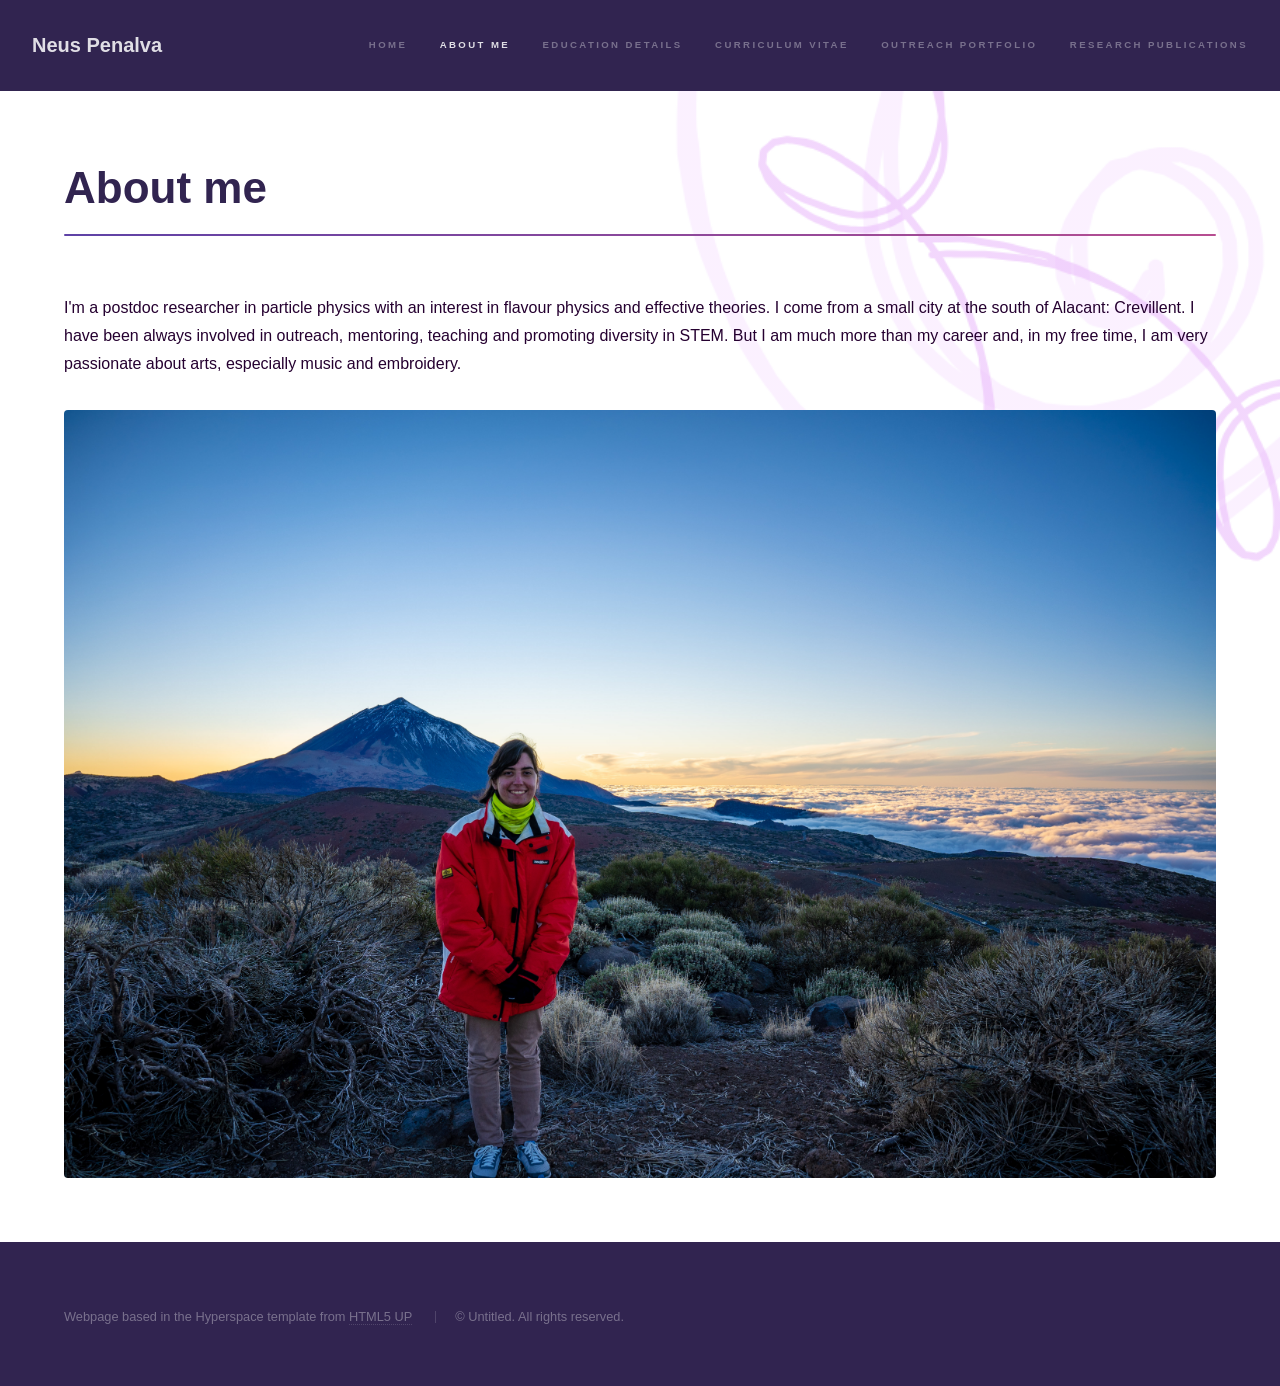
==== commit ab04c44e: "Update aboutme.html" ====
--- a/aboutme.html
+++ b/aboutme.html
@@ -33,7 +33,7 @@
 			<div id="wrapper">
 
 				<!-- Main -->
-					<section id="main" class="wrapper style1 fade-up">
+					<section id="main" class="wrapper style4 fade-up">
 						<div class="inner">
 							<h1 class="major">About me</h1>
 							
--- a/assets/css/main.css
+++ b/assets/css/main.css
@@ -191,6 +191,7 @@
 	}
 
 		h1.major {
+			color: #312450;
 			margin: 0 0 1.3em 0;
 			position: relative;
 			padding-bottom: 0.35em;
@@ -217,6 +218,12 @@
 	h2 {
 		font-size: 1.75em;
 	}
+		h2.major {
+			color: #312450;
+			margin: 0 0 1.3em 0;
+			position: relative;
+			padding-bottom: 0.35em;
+		}
 
 	h3 {
 		font-size: 1.1em;
@@ -3270,6 +3277,15 @@
 		.wrapper.style3-alt {
 			background-color: #953d75;
 		}
+		
+		.wrapper.style4 {
+		    background-image:linear-gradient(to right, rgba(255,255,255, 0.5) 0 100%), url("images/Tesi.png");
+		    background-position: top right;
+	     	background-repeat: no-repeat;
+			background-size: cover;
+			background-color: #ffffff;
+			color: #250030;
+		}
 
 		.wrapper.fullscreen {
 			display: -moz-flex;
@@ -3881,8 +3897,18 @@
 		background-position: top right;
 		background-repeat: no-repeat;
 		background-color:#50006c;
-		background-size: 100% 100%;
+		background-size: cover;
+		height: 250px;
+		
 	}  
+	.intro-text {
+  text-align: right;
+  position: absolute;
+  top: 70%;
+  left: 65%;
+  transform: translate(-50%, -50%);
+  color: white;
+}
 		#intro p {
 			font-size: 1.25em;
 		}
@@ -3918,7 +3944,7 @@
   margin-top: 20px;
   margin-left: 1em;
   margin-bottom: 20px;
-  color: #050d18;
+  color: #312450;
 }
 
 .resume .resume-item {
@@ -3935,7 +3961,7 @@
   font-weight: 600;
   text-transform: uppercase;
   font-family: "Poppins", sans-serif;
-  color: rgba(255, 255, 255, 0.85);
+  color: #312450;
   margin-bottom: 10px;
 }
 
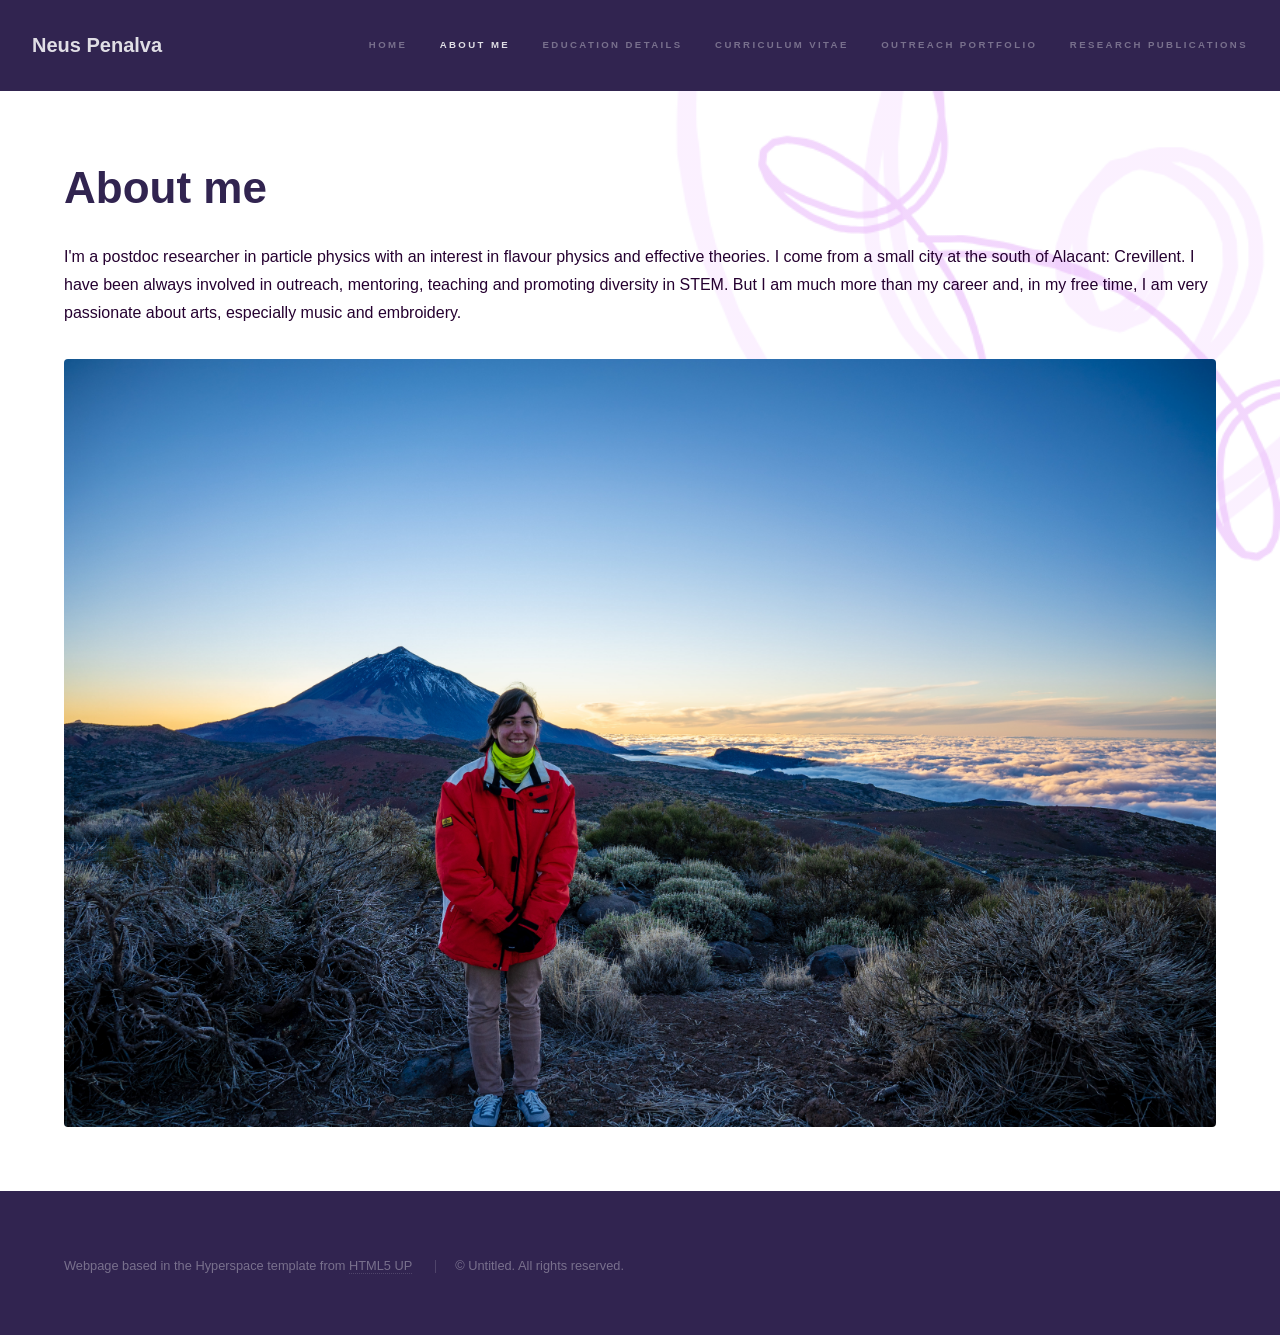
==== commit b44c517a: "Add files via upload" ====
--- a/aboutme.html
+++ b/aboutme.html
@@ -35,7 +35,7 @@
 				<!-- Main -->
 					<section id="main" class="wrapper style4 fade-up">
 						<div class="inner">
-							<h1 class="major">About me</h1>
+							<h1>About me</h1>
 							
 							<p>I'm a postdoc researcher in particle physics with an interest in flavour physics and effective theories. I come from a small city at the south of Alacant: Crevillent.
 							I have been always involved in outreach, mentoring, teaching and promoting diversity in STEM. 
--- a/assets/css/main.css
+++ b/assets/css/main.css
@@ -151,14 +151,14 @@
 		-webkit-transition: color 0.2s ease, border-bottom-color 0.2s ease;
 		-ms-transition: color 0.2s ease, border-bottom-color 0.2s ease;
 		transition: color 0.2s ease, border-bottom-color 0.2s ease;
-		border-bottom: dotted 1px rgba(255, 255, 255, 0.35);
+		border-bottom: dotted 1px rgba(0,0,0, 0.35);
 		color: inherit;
 		text-decoration: none;
 	}
 
 		a:hover {
 			border-bottom-color: transparent;
-			color: #ffffff;
+			color: #d67af6;
 		}
 
 	strong, b {
@@ -175,7 +175,7 @@
 	}
 
 	h1, h2, h3, h4, h5, h6 {
-		color: rgba(255, 255, 255, 0.90);
+		color: #312450;
 		font-weight: bold;
 		line-height: 1.5;
 		margin: 0 0 0.5em 0;
@@ -191,7 +191,7 @@
 	}
 
 		h1.major {
-			color: #312450;
+			color: rgba(255, 255, 255, 0.90);
 			margin: 0 0 1.3em 0;
 			position: relative;
 			padding-bottom: 0.35em;
@@ -219,7 +219,7 @@
 		font-size: 1.75em;
 	}
 		h2.major {
-			color: #312450;
+			color: rgba(255, 255, 255, 0.90);
 			margin: 0 0 1.3em 0;
 			position: relative;
 			padding-bottom: 0.35em;
@@ -1806,7 +1806,7 @@
 
 	.box {
 		border-radius: 0.25em;
-		border: solid 1px rgba(255, 255, 255, 0.15);
+		border: solid 1px rgba(0,0,0, 0.15);
 		margin-bottom: 2em;
 		padding: 1.5em;
 	}
@@ -1995,21 +1995,21 @@
 		-ms-flex-wrap: wrap;
 		flex-wrap: wrap;
 		border-radius: 0.25em;
-		border: solid 1px rgba(255, 255, 255, 0.15);
-		background: rgba(255, 255, 255, 0.30);
+		border: solid 1px rgba(225, 157, 248, 0.15);
+		background: rgba(225, 157, 248, 0.30);
 		margin: 0 0 2em 0;
 	}
 
 		.features section {
 			padding: 3.5em 3em 1em 7em ;
 			width: 50%;
-			border-top: solid 1px rgba(255, 255, 255, 0.15);
+			border-top: solid 1px rgba(225, 157, 248, 0.15);
 			position: relative;
 		}
 
 
 		    .features section:nth-child(2n+1) {
-				border-right: solid 1px rgba(255, 255, 255, 0.15);
+				border-right: solid 1px rgba(225, 157, 248, 0.15);
 			}
 
 			.features section .icon {
@@ -3261,7 +3261,7 @@
 		}
 
 		.wrapper.style2 {
-			background-color: #9C44B4;
+			background-color: #e19df8;
 			color: #250030;
 		}
 
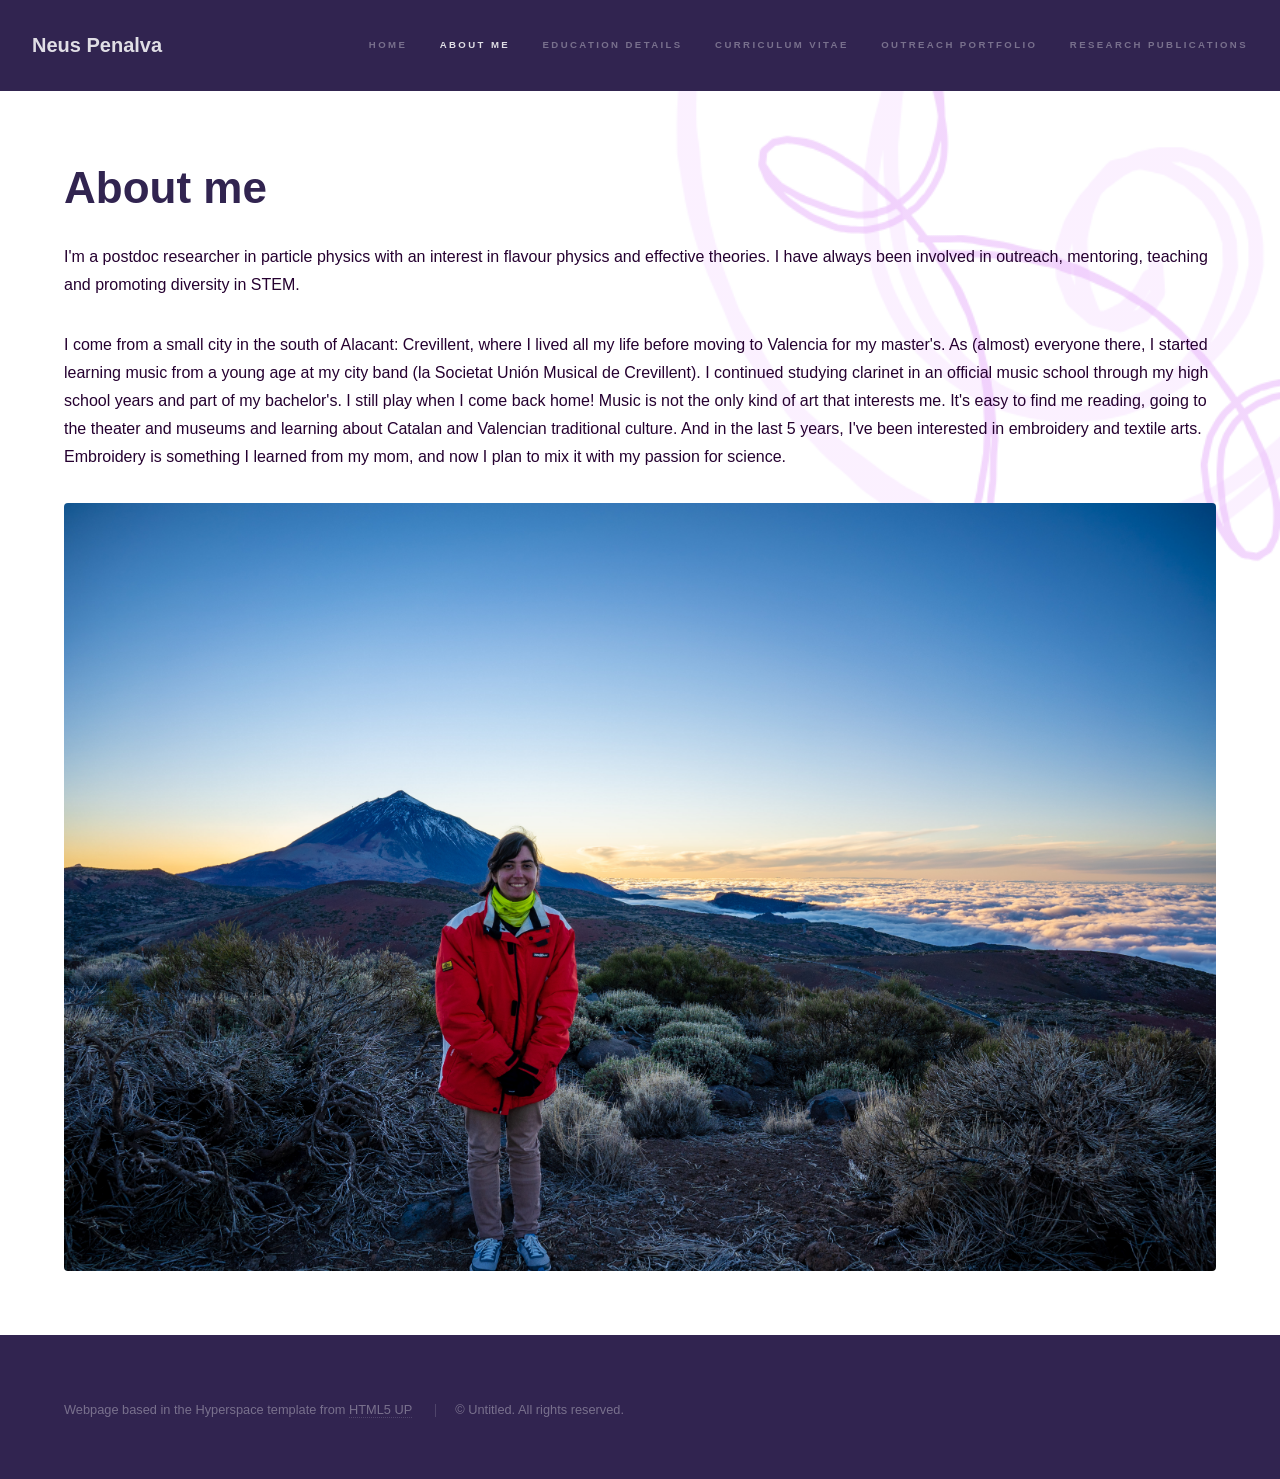
==== commit 45e9a436: "Update aboutme.html" ====
--- a/aboutme.html
+++ b/aboutme.html
@@ -37,9 +37,20 @@
 						<div class="inner">
 							<h1>About me</h1>
 							
-							<p>I'm a postdoc researcher in particle physics with an interest in flavour physics and effective theories. I come from a small city at the south of Alacant: Crevillent.
-							I have been always involved in outreach, mentoring, teaching and promoting diversity in STEM. 
-							But I am much more than my career and, in my free time, I am very passionate about arts, especially music and embroidery.
+							<p>I'm a postdoc researcher in particle physics with an interest in flavour physics and effective theories. 
+							I have always been involved in outreach, mentoring, teaching and promoting diversity in STEM.
+							</p>
+								
+							<p>I come from a small city in the south of Alacant: Crevillent, where I lived all my life before moving to Valencia for my master's.
+							As (almost) everyone there, I started learning music from a young age at my city band (la Societat Unión Musical de Crevillent). 
+							I continued studying clarinet in an official music school through my high school years and part of my bachelor's. 
+							I still play when I come back home!
+							 
+							Music is not the only kind of art that interests me. 
+							It's easy to find me reading, going to the theater and museums and learning about Catalan and Valencian traditional culture.
+							And in the last 5 years, I've been interested in embroidery and textile arts. 
+							Embroidery is something I learned from my mom, and now I plan to mix it with my passion for science. 
+							
 							</p>
 							<span class="image fit"><img src="images/teide.jpg" alt="" /></span>
 							
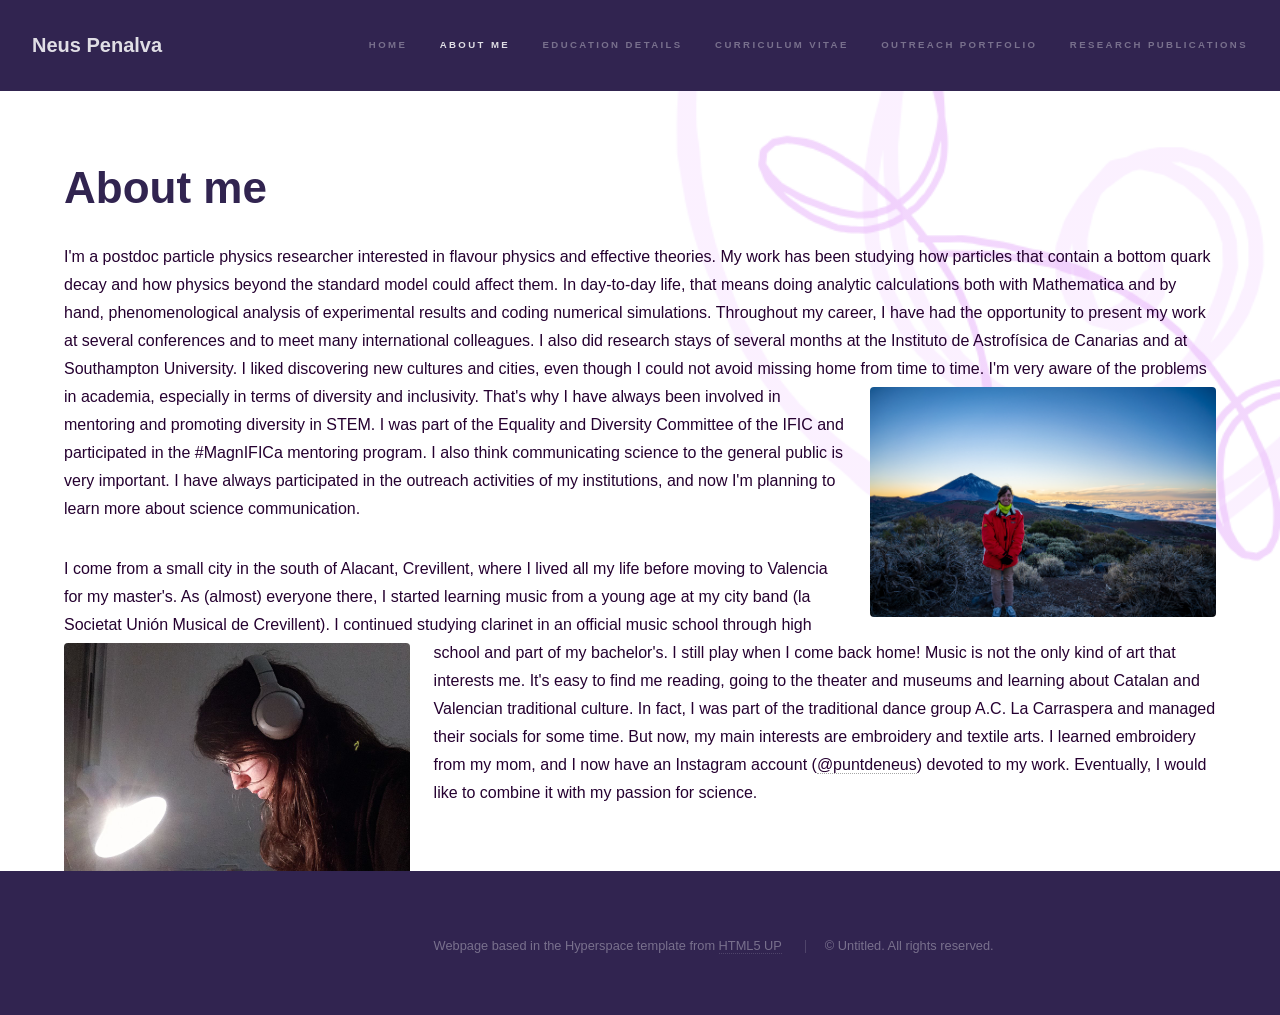
==== commit abff5412: "Update aboutme.html" ====
--- a/aboutme.html
+++ b/aboutme.html
@@ -37,23 +37,33 @@
 						<div class="inner">
 							<h1>About me</h1>
 							
-							<p>I'm a postdoc researcher in particle physics with an interest in flavour physics and effective theories. 
-							I have always been involved in outreach, mentoring, teaching and promoting diversity in STEM.
+							<p>I'm a postdoc particle physics researcher interested in flavour physics and effective theories. 
+							My work has been studying how particles that contain a bottom quark decay and how physics beyond the standard model could affect them.
+							In day-to-day life, that means doing analytic calculations both with Mathematica and by hand, phenomenological analysis of experimental results and coding numerical simulations.
+							Throughout my career, I have had the opportunity to present my work at several conferences and to meet many international colleagues. 
+							I also did research stays of several months at the Instituto de Astrofísica de Canarias and at Southampton University.
+							I liked discovering new cultures and cities, even though I could not avoid missing home from time to time.
+							<span class="image right"><img src="images/teide.jpg" alt="A photo of me standing at the Teide volcano during my research stay at the Canary Islands." /></span>
+							I'm very aware of the problems in academia, especially in terms of diversity and inclusivity. 
+							That's why I have always been involved in mentoring and promoting diversity in STEM. 
+							I was part of the Equality and Diversity Committee of the IFIC and participated in the #MagnIFICa mentoring program. 
+							I also think communicating science to the general public is very important. 
+							I have always participated in the outreach activities of my institutions, and now I'm planning to learn more about science communication.
 							</p>
 								
-							<p>I come from a small city in the south of Alacant: Crevillent, where I lived all my life before moving to Valencia for my master's.
+							<p>I come from a small city in the south of Alacant, Crevillent, where I lived all my life before moving to Valencia for my master's.
 							As (almost) everyone there, I started learning music from a young age at my city band (la Societat Unión Musical de Crevillent). 
-							I continued studying clarinet in an official music school through my high school years and part of my bachelor's. 
+							I continued studying clarinet in an official music school through high school and part of my bachelor's. 
 							I still play when I come back home!
-							 
+							<span class="image left"><img src="images/puntdeneus.jpg" alt="A photo of me at my desk very focussed in the piece that I'm embroidering." /></span>
 							Music is not the only kind of art that interests me. 
 							It's easy to find me reading, going to the theater and museums and learning about Catalan and Valencian traditional culture.
-							And in the last 5 years, I've been interested in embroidery and textile arts. 
-							Embroidery is something I learned from my mom, and now I plan to mix it with my passion for science. 
+							In fact, I was part of the traditional dance group A.C. La Carraspera and managed their socials for some time.
+							But now, my main interests are embroidery and textile arts.
+							I learned embroidery from my mom, and I now have an Instagram account (<a href="https://www.instagram.com/puntdeneus?igsh=MXRwd3VvMmRxN2Q0cw==">@puntdeneus</a>) devoted to my work.
+							Eventually, I would like to combine it with my passion for science. 
 							
 							</p>
-							<span class="image fit"><img src="images/teide.jpg" alt="" /></span>
-							
 						</div>
 					</section>
 
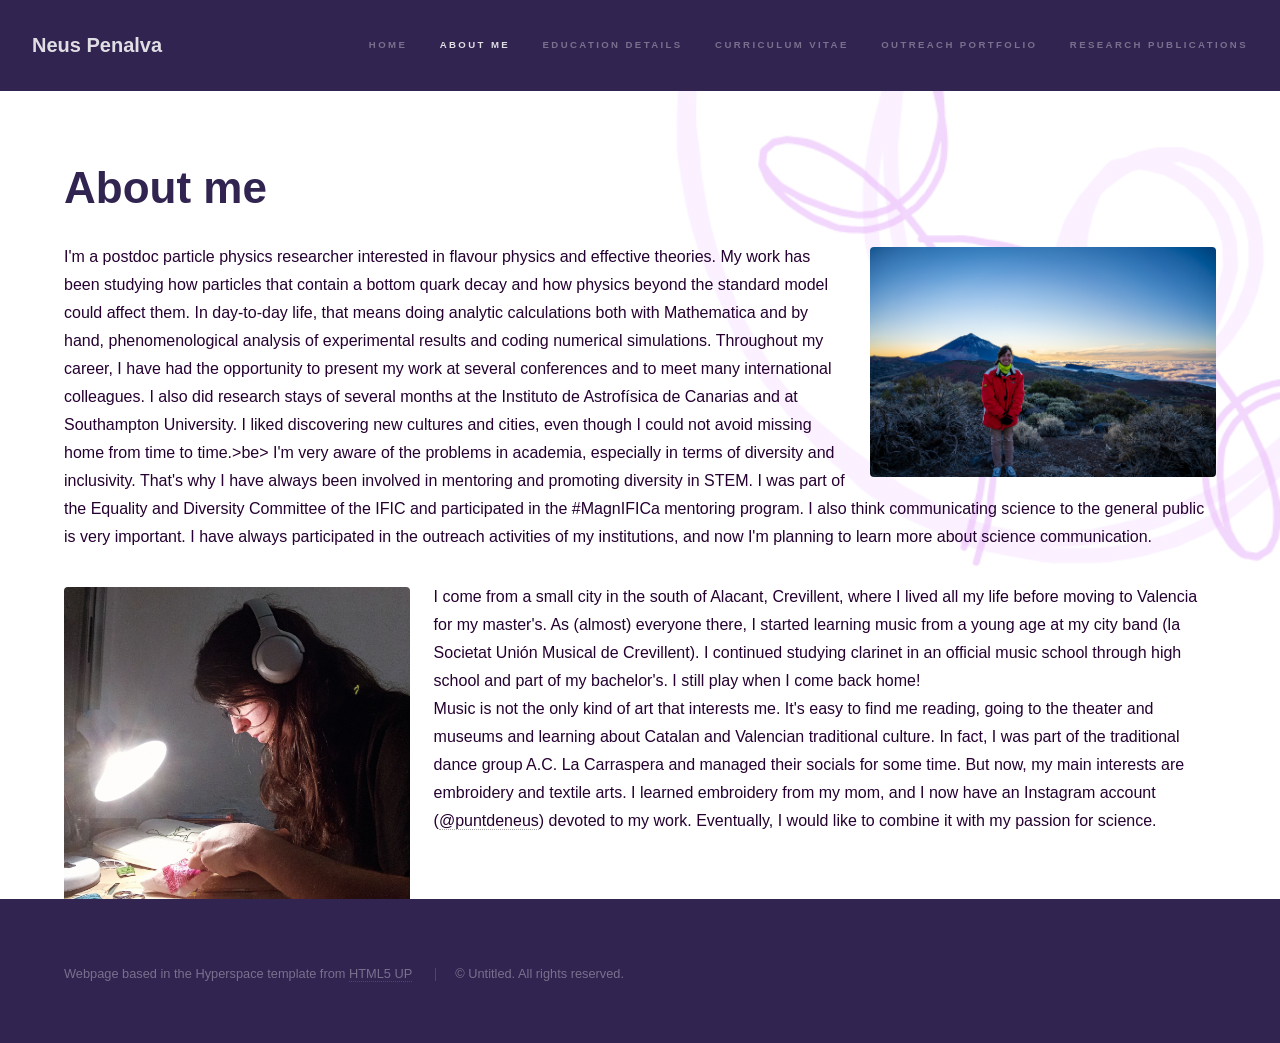
==== commit 1b4a7ef3: "Update aboutme.html" ====
--- a/aboutme.html
+++ b/aboutme.html
@@ -37,13 +37,15 @@
 						<div class="inner">
 							<h1>About me</h1>
 							
-							<p>I'm a postdoc particle physics researcher interested in flavour physics and effective theories. 
+							<p>
+							<span class="image right"><img src="images/teide.jpg" alt="A photo of me standing at the Teide volcano during my research stay at the Canary Islands." /></span>
+							I'm a postdoc particle physics researcher interested in flavour physics and effective theories. 
 							My work has been studying how particles that contain a bottom quark decay and how physics beyond the standard model could affect them.
 							In day-to-day life, that means doing analytic calculations both with Mathematica and by hand, phenomenological analysis of experimental results and coding numerical simulations.
 							Throughout my career, I have had the opportunity to present my work at several conferences and to meet many international colleagues. 
 							I also did research stays of several months at the Instituto de Astrofísica de Canarias and at Southampton University.
-							I liked discovering new cultures and cities, even though I could not avoid missing home from time to time.
-							<span class="image right"><img src="images/teide.jpg" alt="A photo of me standing at the Teide volcano during my research stay at the Canary Islands." /></span>
+							I liked discovering new cultures and cities, even though I could not avoid missing home from time to time.>be>
+							
 							I'm very aware of the problems in academia, especially in terms of diversity and inclusivity. 
 							That's why I have always been involved in mentoring and promoting diversity in STEM. 
 							I was part of the Equality and Diversity Committee of the IFIC and participated in the #MagnIFICa mentoring program. 
@@ -51,11 +53,13 @@
 							I have always participated in the outreach activities of my institutions, and now I'm planning to learn more about science communication.
 							</p>
 								
-							<p>I come from a small city in the south of Alacant, Crevillent, where I lived all my life before moving to Valencia for my master's.
+							<p>
+							<span class="image left"><img src="images/puntdeneus.jpg" alt="A photo of me at my desk very focussed in the piece that I'm embroidering." /></span>
+							I come from a small city in the south of Alacant, Crevillent, where I lived all my life before moving to Valencia for my master's.
 							As (almost) everyone there, I started learning music from a young age at my city band (la Societat Unión Musical de Crevillent). 
 							I continued studying clarinet in an official music school through high school and part of my bachelor's. 
-							I still play when I come back home!
-							<span class="image left"><img src="images/puntdeneus.jpg" alt="A photo of me at my desk very focussed in the piece that I'm embroidering." /></span>
+							I still play when I come back home!<br>
+								
 							Music is not the only kind of art that interests me. 
 							It's easy to find me reading, going to the theater and museums and learning about Catalan and Valencian traditional culture.
 							In fact, I was part of the traditional dance group A.C. La Carraspera and managed their socials for some time.
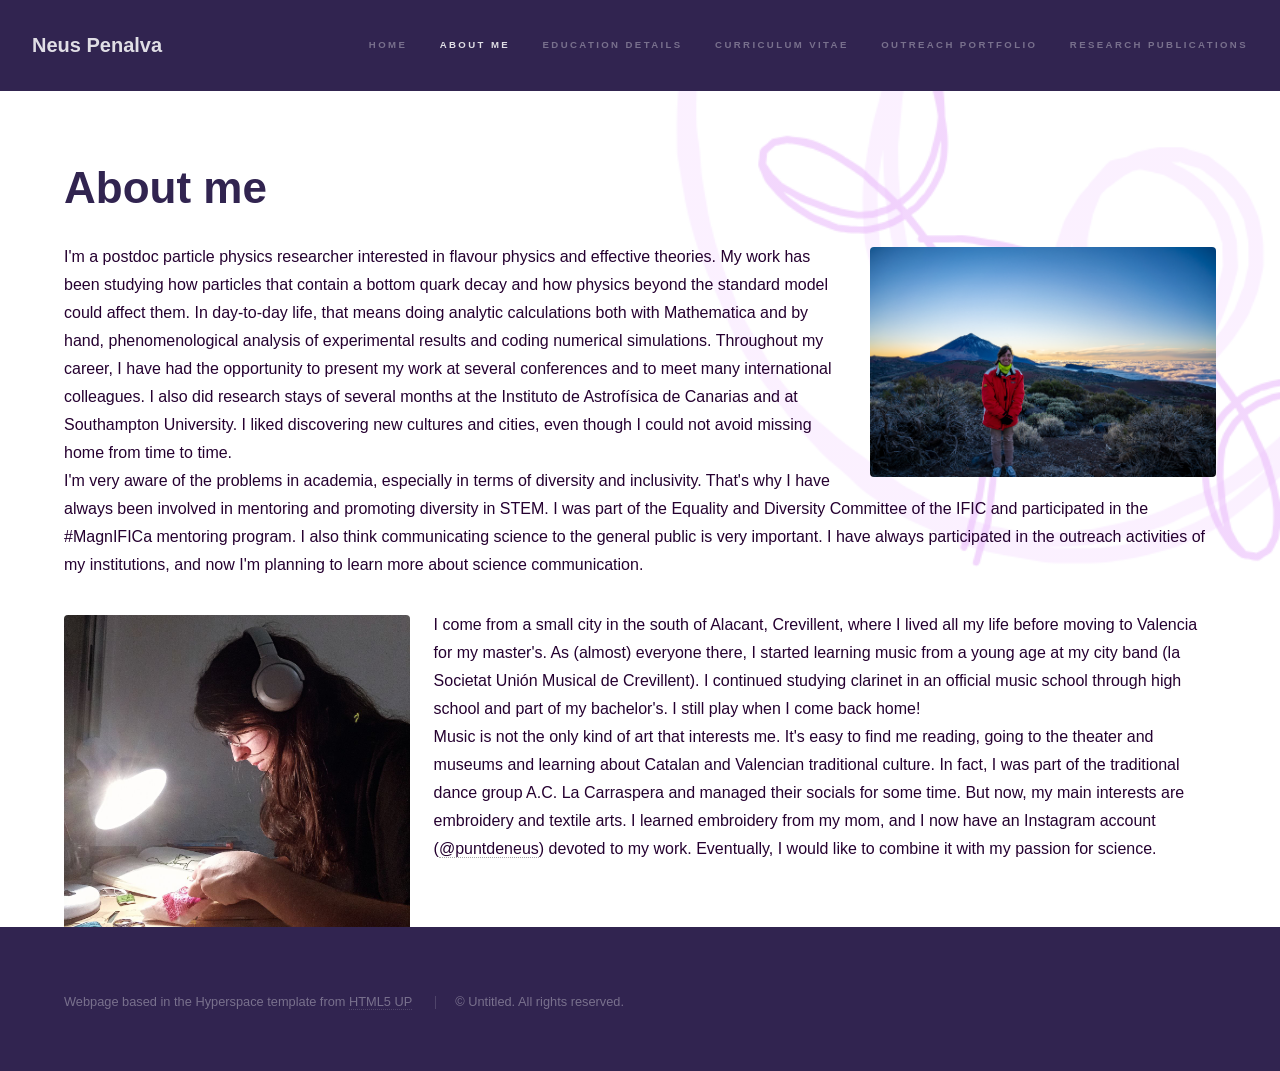
==== commit b257a581: "Update aboutme.html" ====
--- a/aboutme.html
+++ b/aboutme.html
@@ -44,7 +44,7 @@
 							In day-to-day life, that means doing analytic calculations both with Mathematica and by hand, phenomenological analysis of experimental results and coding numerical simulations.
 							Throughout my career, I have had the opportunity to present my work at several conferences and to meet many international colleagues. 
 							I also did research stays of several months at the Instituto de Astrofísica de Canarias and at Southampton University.
-							I liked discovering new cultures and cities, even though I could not avoid missing home from time to time.>be>
+							I liked discovering new cultures and cities, even though I could not avoid missing home from time to time.<br>
 							
 							I'm very aware of the problems in academia, especially in terms of diversity and inclusivity. 
 							That's why I have always been involved in mentoring and promoting diversity in STEM. 
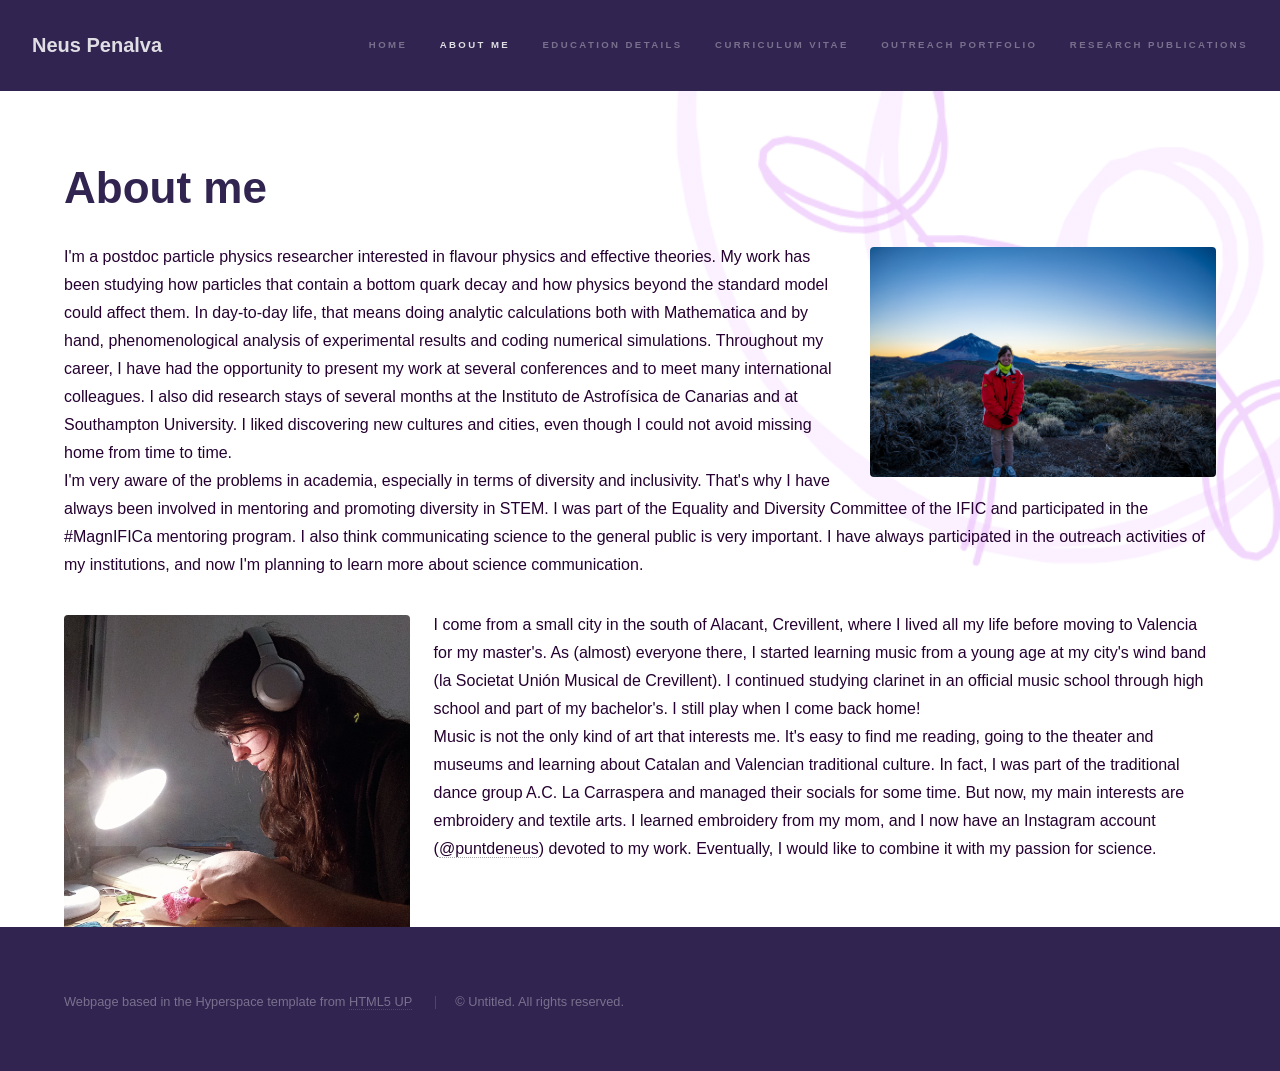
==== commit 3504f336: "Update aboutme.html" ====
--- a/aboutme.html
+++ b/aboutme.html
@@ -56,7 +56,7 @@
 							<p>
 							<span class="image left"><img src="images/puntdeneus.jpg" alt="A photo of me at my desk very focussed in the piece that I'm embroidering." /></span>
 							I come from a small city in the south of Alacant, Crevillent, where I lived all my life before moving to Valencia for my master's.
-							As (almost) everyone there, I started learning music from a young age at my city band (la Societat Unión Musical de Crevillent). 
+							As (almost) everyone there, I started learning music from a young age at my city's wind band (la Societat Unión Musical de Crevillent). 
 							I continued studying clarinet in an official music school through high school and part of my bachelor's. 
 							I still play when I come back home!<br>
 								
--- a/assets/css/main.css
+++ b/assets/css/main.css
@@ -1,3999 +1,4004 @@
-@import url(fontawesome-all.min.css);
-@import url(academicons.min.css);
+@import url(fontawesome-all.min.css);
+@import url(academicons.min.css);
 /*
 	Hyperspace by HTML5 UP
 	html5up.net | @ajlkn
 	Free for personal and commercial use under the CCA 3.0 license (html5up.net/license)
-*/
-
-html, body, div, span, applet, object,
-iframe, h1, h2, h3, h4, h5, h6, p, blockquote,
-pre, a, abbr, acronym, address, big, cite,
-code, del, dfn, em, img, ins, kbd, q, s, samp,
-small, strike, strong, sub, sup, tt, var, b,
-u, i, center, dl, dt, dd, ol, ul, li, fieldset,
-form, label, legend, table, caption, tbody,
-tfoot, thead, tr, th, td, article, aside,
-canvas, details, embed, figure, figcaption,
-footer, header, hgroup, menu, nav, output, ruby,
-section, summary, time, mark, audio, video {
-	margin: 0;
-	padding: 0;
-	border: 0;
-	font-size: 100%;
-	font: inherit;
-	vertical-align: baseline;}
-
-article, aside, details, figcaption, figure,
-footer, header, hgroup, menu, nav, section {
-	display: block;}
-
-body {
-	line-height: 1;
-}
-
-ol, ul {
-	list-style: none;
-}
-
-blockquote, q {
-	quotes: none;
-}
-
-	blockquote:before, blockquote:after, q:before, q:after {
-		content: '';
-		content: none;
-	}
-
-table {
-	border-collapse: collapse;
-	border-spacing: 0;
-}
-
-body {
-	-webkit-text-size-adjust: none;
-}
-
-mark {
-	background-color: transparent;
-	color: inherit;
-}
-
-input::-moz-focus-inner {
-	border: 0;
-	padding: 0;
-}
-
-input, select, textarea {
-	-moz-appearance: none;
-	-webkit-appearance: none;
-	-ms-appearance: none;
-	appearance: none;
-}
-
-/* Basic */
-
-	@-ms-viewport {
-		width: device-width;
-	}
-
-	body {
-		-ms-overflow-style: scrollbar;
-	}
-
-	@media screen and (max-width: 480px) {
-
-		html, body {
-			min-width: 320px;
-		}
-
-	}
-
-	html {
-		box-sizing: border-box;
-	}
-
-	*, *:before, *:after {
-		box-sizing: inherit;
-	}
-
-	body {
-		background: #312450;
-	}
-
-		body.is-preload *, body.is-preload *:before, body.is-preload *:after {
-			-moz-animation: none !important;
-			-webkit-animation: none !important;
-			-ms-animation: none !important;
-			animation: none !important;
-			-moz-transition: none !important;
-			-webkit-transition: none !important;
-			-ms-transition: none !important;
-			transition: none !important;
-		}
-
-/* Type */
-
-	body, input, select, textarea {
-		color: rgba(255, 255, 255, 0.65);
-		font-family: Arial, Helvetica, sans-serif;
-		font-size: 16.5pt;
-		font-weight: normal;
-		line-height: 1.75;
-	}
-
-		@media screen and (max-width: 1680px) {
-
-			body, input, select, textarea {
-				font-size: 13pt;
-			}
-
-		}
-
-		@media screen and (max-width: 1280px) {
-
-			body, input, select, textarea {
-				font-size: 12pt;
-			}
-
-		}
-
-		@media screen and (max-width: 360px) {
-
-			body, input, select, textarea {
-				font-size: 11pt;
-			}
-
-		}
-
-	a {
-		-moz-transition: color 0.2s ease, border-bottom-color 0.2s ease;
-		-webkit-transition: color 0.2s ease, border-bottom-color 0.2s ease;
-		-ms-transition: color 0.2s ease, border-bottom-color 0.2s ease;
-		transition: color 0.2s ease, border-bottom-color 0.2s ease;
-		border-bottom: dotted 1px rgba(0,0,0, 0.35);
-		color: inherit;
-		text-decoration: none;
-	}
-
-		a:hover {
-			border-bottom-color: transparent;
-			color: #d67af6;
-		}
-
-	strong, b {
-		color: #ffffff;
-		font-weight: bold;
-	}
-
-	em, i {
-		font-style: italic;
-	}
-
-	p {
-		margin: 0 0 2em 0;
-	}
-
-	h1, h2, h3, h4, h5, h6 {
-		color: #312450;
-		font-weight: bold;
-		line-height: 1.5;
-		margin: 0 0 0.5em 0;
-	}
-
-		h1 a, h2 a, h3 a, h4 a, h5 a, h6 a {
-			color: inherit;
-			text-decoration: none;
-		}
-
-	h1 {
-		font-size: 2.75em;
-	}
-
-		h1.major {
-			color: rgba(255, 255, 255, 0.90);
-			margin: 0 0 1.3em 0;
-			position: relative;
-			padding-bottom: 0.35em;
-		}
-
-			h1.major:after {
-				background-image: -moz-linear-gradient(to right, #5e42a6, #b74e91);
-				background-image: -webkit-linear-gradient(to right, #5e42a6, #b74e91);
-				background-image: -ms-linear-gradient(to right, #5e42a6, #b74e91);
-				background-image: linear-gradient(to right, #5e42a6, #b74e91);
-				-moz-transition: max-width 0.2s ease;
-				-webkit-transition: max-width 0.2s ease;
-				-ms-transition: max-width 0.2s ease;
-				transition: max-width 0.2s ease;
-				border-radius: 0.2em;
-				bottom: 0;
-				content: '';
-				height: 0.05em;
-				position: absolute;
-				right: 0;
-				width: 100%;
-			}
-
-	h2 {
-		font-size: 1.75em;
-	}
-		h2.major {
-			color: rgba(255, 255, 255, 0.90);
-			margin: 0 0 1.3em 0;
-			position: relative;
-			padding-bottom: 0.35em;
-		}
-
-	h3 {
-		font-size: 1.1em;
-	}
-
-	h4 {
-		font-size: 1em;
-	}
-
-	h5 {
-		font-size: 0.8em;
-	}
-
-	h6 {
-		font-size: 0.6em;
-	}
-
-	@media screen and (max-width: 736px) {
-
-		h1 {
-			font-size: 2em;
-		}
-
-		h2 {
-			font-size: 1.25em;
-		}
-
-		h3 {
-			font-size: 1em;
-		}
-
-		h4 {
-			font-size: 0.8em;
-		}
-
-		h5 {
-			font-size: 0.6em;
-		}
-
-		h6 {
-			font-size: 0.6em;
-		}
-
-	}
-
-	sub {
-		font-size: 0.8em;
-		position: relative;
-		top: 0.5em;
-	}
-
-	sup {
-		font-size: 0.8em;
-		position: relative;
-		top: -0.5em;
-	}
-
-	blockquote {
-		border-left: solid 4px rgba(255, 255, 255, 0.15);
-		font-style: italic;
-		margin: 0 0 2em 0;
-		padding: 0.5em 0 0.5em 2em;
-	}
-
-	code {
-		background: rgba(255, 255, 255, 0.05);
-		border-radius: 0.25em;
-		border: solid 1px rgba(255, 255, 255, 0.15);
-		font-family: "Courier New", monospace;
-		font-size: 0.9em;
-		margin: 0 0.25em;
-		padding: 0.25em 0.65em;
-	}
-
-	pre {
-		-webkit-overflow-scrolling: touch;
-		font-family: "Courier New", monospace;
-		font-size: 0.9em;
-		margin: 0 0 2em 0;
-	}
-
-		pre code {
-			display: block;
-			line-height: 1.75em;
-			padding: 1em 1.5em;
-			overflow-x: auto;
-		}
-
-	hr {
-		border: 0;
-		border-bottom: solid 1px rgba(255, 255, 255, 0.15);
-		margin: 2em 0;
-	}
-
-		hr.major {
-			margin: 3em 0;
-		}
-
-	.align-left {
-		text-align: left;
-	}
-
-	.align-center {
-		text-align: center;
-	}
-
-	.align-right {
-		text-align: right;
-	}
-
-/* Row */
-
-	.row {
-		display: flex;
-		flex-wrap: wrap;
-		box-sizing: border-box;
-		align-items: stretch;
-	}
-
-		.row > * {
-			box-sizing: border-box;
-		}
-
-		.row.gtr-uniform > * > :last-child {
-			margin-bottom: 0;
-		}
-
-		.row.aln-left {
-			justify-content: flex-start;
-		}
-
-		.row.aln-center {
-			justify-content: center;
-		}
-
-		.row.aln-right {
-			justify-content: flex-end;
-		}
-
-		.row.aln-top {
-			align-items: flex-start;
-		}
-
-		.row.aln-middle {
-			align-items: center;
-		}
-
-		.row.aln-bottom {
-			align-items: flex-end;
-		}
-
-		.row > .imp {
-			order: -1;
-		}
-
-		.row > .col-1 {
-			width: 8.33333%;
-		}
-
-		.row > .off-1 {
-			margin-left: 8.33333%;
-		}
-
-		.row > .col-2 {
-			width: 16.66667%;
-		}
-
-		.row > .off-2 {
-			margin-left: 16.66667%;
-		}
-
-		.row > .col-3 {
-			width: 25%;
-		}
-
-		.row > .off-3 {
-			margin-left: 25%;
-		}
-
-		.row > .col-4 {
-			width: 33.33333%;
-		}
-
-		.row > .off-4 {
-			margin-left: 33.33333%;
-		}
-
-		.row > .col-5 {
-			width: 41.66667%;
-		}
-
-		.row > .off-5 {
-			margin-left: 41.66667%;
-		}
-
-		.row > .col-6 {
-			width: 50%;
-		}
-
-		.row > .off-6 {
-			margin-left: 50%;
-		}
-
-		.row > .col-7 {
-			width: 58.33333%;
-		}
-
-		.row > .off-7 {
-			margin-left: 58.33333%;
-		}
-
-		.row > .col-8 {
-			width: 66.66667%;
-		}
-
-		.row > .off-8 {
-			margin-left: 66.66667%;
-		}
-
-		.row > .col-9 {
-			width: 75%;
-		}
-
-		.row > .off-9 {
-			margin-left: 75%;
-		}
-
-		.row > .col-10 {
-			width: 83.33333%;
-		}
-
-		.row > .off-10 {
-			margin-left: 83.33333%;
-		}
-
-		.row > .col-11 {
-			width: 91.66667%;
-		}
-
-		.row > .off-11 {
-			margin-left: 91.66667%;
-		}
-
-		.row > .col-12 {
-			width: 100%;
-		}
-
-		.row > .off-12 {
-			margin-left: 100%;
-		}
-
-		.row.gtr-0 {
-			margin-top: 0;
-			margin-left: 0em;
-		}
-
-			.row.gtr-0 > * {
-				padding: 0 0 0 0em;
-			}
-
-			.row.gtr-0.gtr-uniform {
-				margin-top: 0em;
-			}
-
-				.row.gtr-0.gtr-uniform > * {
-					padding-top: 0em;
-				}
-
-		.row.gtr-25 {
-			margin-top: 0;
-			margin-left: -0.375em;
-		}
-
-			.row.gtr-25 > * {
-				padding: 0 0 0 0.375em;
-			}
-
-			.row.gtr-25.gtr-uniform {
-				margin-top: -0.375em;
-			}
-
-				.row.gtr-25.gtr-uniform > * {
-					padding-top: 0.375em;
-				}
-
-		.row.gtr-50 {
-			margin-top: 0;
-			margin-left: -0.75em;
-		}
-
-			.row.gtr-50 > * {
-				padding: 0 0 0 0.75em;
-			}
-
-			.row.gtr-50.gtr-uniform {
-				margin-top: -0.75em;
-			}
-
-				.row.gtr-50.gtr-uniform > * {
-					padding-top: 0.75em;
-				}
-
-		.row {
-			margin-top: 0;
-			margin-left: -1.5em;
-		}
-
-			.row > * {
-				padding: 0 0 0 1.5em;
-			}
-
-			.row.gtr-uniform {
-				margin-top: -1.5em;
-			}
-
-				.row.gtr-uniform > * {
-					padding-top: 1.5em;
-				}
-
-		.row.gtr-150 {
-			margin-top: 0;
-			margin-left: -2.25em;
-		}
-
-			.row.gtr-150 > * {
-				padding: 0 0 0 2.25em;
-			}
-
-			.row.gtr-150.gtr-uniform {
-				margin-top: -2.25em;
-			}
-
-				.row.gtr-150.gtr-uniform > * {
-					padding-top: 2.25em;
-				}
-
-		.row.gtr-200 {
-			margin-top: 0;
-			margin-left: -3em;
-		}
-
-			.row.gtr-200 > * {
-				padding: 0 0 0 3em;
-			}
-
-			.row.gtr-200.gtr-uniform {
-				margin-top: -3em;
-			}
-
-				.row.gtr-200.gtr-uniform > * {
-					padding-top: 3em;
-				}
-
-		@media screen and (max-width: 1680px) {
-
-			.row {
-				display: flex;
-				flex-wrap: wrap;
-				box-sizing: border-box;
-				align-items: stretch;
-			}
-
-				.row > * {
-					box-sizing: border-box;
-				}
-
-				.row.gtr-uniform > * > :last-child {
-					margin-bottom: 0;
-				}
-
-				.row.aln-left {
-					justify-content: flex-start;
-				}
-
-				.row.aln-center {
-					justify-content: center;
-				}
-
-				.row.aln-right {
-					justify-content: flex-end;
-				}
-
-				.row.aln-top {
-					align-items: flex-start;
-				}
-
-				.row.aln-middle {
-					align-items: center;
-				}
-
-				.row.aln-bottom {
-					align-items: flex-end;
-				}
-
-				.row > .imp-xlarge {
-					order: -1;
-				}
-
-				.row > .col-1-xlarge {
-					width: 8.33333%;
-				}
-
-				.row > .off-1-xlarge {
-					margin-left: 8.33333%;
-				}
-
-				.row > .col-2-xlarge {
-					width: 16.66667%;
-				}
-
-				.row > .off-2-xlarge {
-					margin-left: 16.66667%;
-				}
-
-				.row > .col-3-xlarge {
-					width: 25%;
-				}
-
-				.row > .off-3-xlarge {
-					margin-left: 25%;
-				}
-
-				.row > .col-4-xlarge {
-					width: 33.33333%;
-				}
-
-				.row > .off-4-xlarge {
-					margin-left: 33.33333%;
-				}
-
-				.row > .col-5-xlarge {
-					width: 41.66667%;
-				}
-
-				.row > .off-5-xlarge {
-					margin-left: 41.66667%;
-				}
-
-				.row > .col-6-xlarge {
-					width: 50%;
-				}
-
-				.row > .off-6-xlarge {
-					margin-left: 50%;
-				}
-
-				.row > .col-7-xlarge {
-					width: 58.33333%;
-				}
-
-				.row > .off-7-xlarge {
-					margin-left: 58.33333%;
-				}
-
-				.row > .col-8-xlarge {
-					width: 66.66667%;
-				}
-
-				.row > .off-8-xlarge {
-					margin-left: 66.66667%;
-				}
-
-				.row > .col-9-xlarge {
-					width: 75%;
-				}
-
-				.row > .off-9-xlarge {
-					margin-left: 75%;
-				}
-
-				.row > .col-10-xlarge {
-					width: 83.33333%;
-				}
-
-				.row > .off-10-xlarge {
-					margin-left: 83.33333%;
-				}
-
-				.row > .col-11-xlarge {
-					width: 91.66667%;
-				}
-
-				.row > .off-11-xlarge {
-					margin-left: 91.66667%;
-				}
-
-				.row > .col-12-xlarge {
-					width: 100%;
-				}
-
-				.row > .off-12-xlarge {
-					margin-left: 100%;
-				}
-
-				.row.gtr-0 {
-					margin-top: 0;
-					margin-left: 0em;
-				}
-
-					.row.gtr-0 > * {
-						padding: 0 0 0 0em;
-					}
-
-					.row.gtr-0.gtr-uniform {
-						margin-top: 0em;
-					}
-
-						.row.gtr-0.gtr-uniform > * {
-							padding-top: 0em;
-						}
-
-				.row.gtr-25 {
-					margin-top: 0;
-					margin-left: -0.375em;
-				}
-
-					.row.gtr-25 > * {
-						padding: 0 0 0 0.375em;
-					}
-
-					.row.gtr-25.gtr-uniform {
-						margin-top: -0.375em;
-					}
-
-						.row.gtr-25.gtr-uniform > * {
-							padding-top: 0.375em;
-						}
-
-				.row.gtr-50 {
-					margin-top: 0;
-					margin-left: -0.75em;
-				}
-
-					.row.gtr-50 > * {
-						padding: 0 0 0 0.75em;
-					}
-
-					.row.gtr-50.gtr-uniform {
-						margin-top: -0.75em;
-					}
-
-						.row.gtr-50.gtr-uniform > * {
-							padding-top: 0.75em;
-						}
-
-				.row {
-					margin-top: 0;
-					margin-left: -1.5em;
-				}
-
-					.row > * {
-						padding: 0 0 0 1.5em;
-					}
-
-					.row.gtr-uniform {
-						margin-top: -1.5em;
-					}
-
-						.row.gtr-uniform > * {
-							padding-top: 1.5em;
-						}
-
-				.row.gtr-150 {
-					margin-top: 0;
-					margin-left: -2.25em;
-				}
-
-					.row.gtr-150 > * {
-						padding: 0 0 0 2.25em;
-					}
-
-					.row.gtr-150.gtr-uniform {
-						margin-top: -2.25em;
-					}
-
-						.row.gtr-150.gtr-uniform > * {
-							padding-top: 2.25em;
-						}
-
-				.row.gtr-200 {
-					margin-top: 0;
-					margin-left: -3em;
-				}
-
-					.row.gtr-200 > * {
-						padding: 0 0 0 3em;
-					}
-
-					.row.gtr-200.gtr-uniform {
-						margin-top: -3em;
-					}
-
-						.row.gtr-200.gtr-uniform > * {
-							padding-top: 3em;
-						}
-
-		}
-
-		@media screen and (max-width: 1280px) {
-
-			.row {
-				display: flex;
-				flex-wrap: wrap;
-				box-sizing: border-box;
-				align-items: stretch;
-			}
-
-				.row > * {
-					box-sizing: border-box;
-				}
-
-				.row.gtr-uniform > * > :last-child {
-					margin-bottom: 0;
-				}
-
-				.row.aln-left {
-					justify-content: flex-start;
-				}
-
-				.row.aln-center {
-					justify-content: center;
-				}
-
-				.row.aln-right {
-					justify-content: flex-end;
-				}
-
-				.row.aln-top {
-					align-items: flex-start;
-				}
-
-				.row.aln-middle {
-					align-items: center;
-				}
-
-				.row.aln-bottom {
-					align-items: flex-end;
-				}
-
-				.row > .imp-large {
-					order: -1;
-				}
-
-				.row > .col-1-large {
-					width: 8.33333%;
-				}
-
-				.row > .off-1-large {
-					margin-left: 8.33333%;
-				}
-
-				.row > .col-2-large {
-					width: 16.66667%;
-				}
-
-				.row > .off-2-large {
-					margin-left: 16.66667%;
-				}
-
-				.row > .col-3-large {
-					width: 25%;
-				}
-
-				.row > .off-3-large {
-					margin-left: 25%;
-				}
-
-				.row > .col-4-large {
-					width: 33.33333%;
-				}
-
-				.row > .off-4-large {
-					margin-left: 33.33333%;
-				}
-
-				.row > .col-5-large {
-					width: 41.66667%;
-				}
-
-				.row > .off-5-large {
-					margin-left: 41.66667%;
-				}
-
-				.row > .col-6-large {
-					width: 50%;
-				}
-
-				.row > .off-6-large {
-					margin-left: 50%;
-				}
-
-				.row > .col-7-large {
-					width: 58.33333%;
-				}
-
-				.row > .off-7-large {
-					margin-left: 58.33333%;
-				}
-
-				.row > .col-8-large {
-					width: 66.66667%;
-				}
-
-				.row > .off-8-large {
-					margin-left: 66.66667%;
-				}
-
-				.row > .col-9-large {
-					width: 75%;
-				}
-
-				.row > .off-9-large {
-					margin-left: 75%;
-				}
-
-				.row > .col-10-large {
-					width: 83.33333%;
-				}
-
-				.row > .off-10-large {
-					margin-left: 83.33333%;
-				}
-
-				.row > .col-11-large {
-					width: 91.66667%;
-				}
-
-				.row > .off-11-large {
-					margin-left: 91.66667%;
-				}
-
-				.row > .col-12-large {
-					width: 100%;
-				}
-
-				.row > .off-12-large {
-					margin-left: 100%;
-				}
-
-				.row.gtr-0 {
-					margin-top: 0;
-					margin-left: 0em;
-				}
-
-					.row.gtr-0 > * {
-						padding: 0 0 0 0em;
-					}
-
-					.row.gtr-0.gtr-uniform {
-						margin-top: 0em;
-					}
-
-						.row.gtr-0.gtr-uniform > * {
-							padding-top: 0em;
-						}
-
-				.row.gtr-25 {
-					margin-top: 0;
-					margin-left: -0.375em;
-				}
-
-					.row.gtr-25 > * {
-						padding: 0 0 0 0.375em;
-					}
-
-					.row.gtr-25.gtr-uniform {
-						margin-top: -0.375em;
-					}
-
-						.row.gtr-25.gtr-uniform > * {
-							padding-top: 0.375em;
-						}
-
-				.row.gtr-50 {
-					margin-top: 0;
-					margin-left: -0.75em;
-				}
-
-					.row.gtr-50 > * {
-						padding: 0 0 0 0.75em;
-					}
-
-					.row.gtr-50.gtr-uniform {
-						margin-top: -0.75em;
-					}
-
-						.row.gtr-50.gtr-uniform > * {
-							padding-top: 0.75em;
-						}
-
-				.row {
-					margin-top: 0;
-					margin-left: -1.5em;
-				}
-
-					.row > * {
-						padding: 0 0 0 1.5em;
-					}
-
-					.row.gtr-uniform {
-						margin-top: -1.5em;
-					}
-
-						.row.gtr-uniform > * {
-							padding-top: 1.5em;
-						}
-
-				.row.gtr-150 {
-					margin-top: 0;
-					margin-left: -2.25em;
-				}
-
-					.row.gtr-150 > * {
-						padding: 0 0 0 2.25em;
-					}
-
-					.row.gtr-150.gtr-uniform {
-						margin-top: -2.25em;
-					}
-
-						.row.gtr-150.gtr-uniform > * {
-							padding-top: 2.25em;
-						}
-
-				.row.gtr-200 {
-					margin-top: 0;
-					margin-left: -3em;
-				}
-
-					.row.gtr-200 > * {
-						padding: 0 0 0 3em;
-					}
-
-					.row.gtr-200.gtr-uniform {
-						margin-top: -3em;
-					}
-
-						.row.gtr-200.gtr-uniform > * {
-							padding-top: 3em;
-						}
-
-		}
-
-		@media screen and (max-width: 980px) {
-
-			.row {
-				display: flex;
-				flex-wrap: wrap;
-				box-sizing: border-box;
-				align-items: stretch;
-			}
-
-				.row > * {
-					box-sizing: border-box;
-				}
-
-				.row.gtr-uniform > * > :last-child {
-					margin-bottom: 0;
-				}
-
-				.row.aln-left {
-					justify-content: flex-start;
-				}
-
-				.row.aln-center {
-					justify-content: center;
-				}
-
-				.row.aln-right {
-					justify-content: flex-end;
-				}
-
-				.row.aln-top {
-					align-items: flex-start;
-				}
-
-				.row.aln-middle {
-					align-items: center;
-				}
-
-				.row.aln-bottom {
-					align-items: flex-end;
-				}
-
-				.row > .imp-medium {
-					order: -1;
-				}
-
-				.row > .col-1-medium {
-					width: 8.33333%;
-				}
-
-				.row > .off-1-medium {
-					margin-left: 8.33333%;
-				}
-
-				.row > .col-2-medium {
-					width: 16.66667%;
-				}
-
-				.row > .off-2-medium {
-					margin-left: 16.66667%;
-				}
-
-				.row > .col-3-medium {
-					width: 25%;
-				}
-
-				.row > .off-3-medium {
-					margin-left: 25%;
-				}
-
-				.row > .col-4-medium {
-					width: 33.33333%;
-				}
-
-				.row > .off-4-medium {
-					margin-left: 33.33333%;
-				}
-
-				.row > .col-5-medium {
-					width: 41.66667%;
-				}
-
-				.row > .off-5-medium {
-					margin-left: 41.66667%;
-				}
-
-				.row > .col-6-medium {
-					width: 50%;
-				}
-
-				.row > .off-6-medium {
-					margin-left: 50%;
-				}
-
-				.row > .col-7-medium {
-					width: 58.33333%;
-				}
-
-				.row > .off-7-medium {
-					margin-left: 58.33333%;
-				}
-
-				.row > .col-8-medium {
-					width: 66.66667%;
-				}
-
-				.row > .off-8-medium {
-					margin-left: 66.66667%;
-				}
-
-				.row > .col-9-medium {
-					width: 75%;
-				}
-
-				.row > .off-9-medium {
-					margin-left: 75%;
-				}
-
-				.row > .col-10-medium {
-					width: 83.33333%;
-				}
-
-				.row > .off-10-medium {
-					margin-left: 83.33333%;
-				}
-
-				.row > .col-11-medium {
-					width: 91.66667%;
-				}
-
-				.row > .off-11-medium {
-					margin-left: 91.66667%;
-				}
-
-				.row > .col-12-medium {
-					width: 100%;
-				}
-
-				.row > .off-12-medium {
-					margin-left: 100%;
-				}
-
-				.row.gtr-0 {
-					margin-top: 0;
-					margin-left: 0em;
-				}
-
-					.row.gtr-0 > * {
-						padding: 0 0 0 0em;
-					}
-
-					.row.gtr-0.gtr-uniform {
-						margin-top: 0em;
-					}
-
-						.row.gtr-0.gtr-uniform > * {
-							padding-top: 0em;
-						}
-
-				.row.gtr-25 {
-					margin-top: 0;
-					margin-left: -0.375em;
-				}
-
-					.row.gtr-25 > * {
-						padding: 0 0 0 0.375em;
-					}
-
-					.row.gtr-25.gtr-uniform {
-						margin-top: -0.375em;
-					}
-
-						.row.gtr-25.gtr-uniform > * {
-							padding-top: 0.375em;
-						}
-
-				.row.gtr-50 {
-					margin-top: 0;
-					margin-left: -0.75em;
-				}
-
-					.row.gtr-50 > * {
-						padding: 0 0 0 0.75em;
-					}
-
-					.row.gtr-50.gtr-uniform {
-						margin-top: -0.75em;
-					}
-
-						.row.gtr-50.gtr-uniform > * {
-							padding-top: 0.75em;
-						}
-
-				.row {
-					margin-top: 0;
-					margin-left: -1.5em;
-				}
-
-					.row > * {
-						padding: 0 0 0 1.5em;
-					}
-
-					.row.gtr-uniform {
-						margin-top: -1.5em;
-					}
-
-						.row.gtr-uniform > * {
-							padding-top: 1.5em;
-						}
-
-				.row.gtr-150 {
-					margin-top: 0;
-					margin-left: -2.25em;
-				}
-
-					.row.gtr-150 > * {
-						padding: 0 0 0 2.25em;
-					}
-
-					.row.gtr-150.gtr-uniform {
-						margin-top: -2.25em;
-					}
-
-						.row.gtr-150.gtr-uniform > * {
-							padding-top: 2.25em;
-						}
-
-				.row.gtr-200 {
-					margin-top: 0;
-					margin-left: -3em;
-				}
-
-					.row.gtr-200 > * {
-						padding: 0 0 0 3em;
-					}
-
-					.row.gtr-200.gtr-uniform {
-						margin-top: -3em;
-					}
-
-						.row.gtr-200.gtr-uniform > * {
-							padding-top: 3em;
-						}
-
-		}
-
-		@media screen and (max-width: 736px) {
-
-			.row {
-				display: flex;
-				flex-wrap: wrap;
-				box-sizing: border-box;
-				align-items: stretch;
-			}
-
-				.row > * {
-					box-sizing: border-box;
-				}
-
-				.row.gtr-uniform > * > :last-child {
-					margin-bottom: 0;
-				}
-
-				.row.aln-left {
-					justify-content: flex-start;
-				}
-
-				.row.aln-center {
-					justify-content: center;
-				}
-
-				.row.aln-right {
-					justify-content: flex-end;
-				}
-
-				.row.aln-top {
-					align-items: flex-start;
-				}
-
-				.row.aln-middle {
-					align-items: center;
-				}
-
-				.row.aln-bottom {
-					align-items: flex-end;
-				}
-
-				.row > .imp-small {
-					order: -1;
-				}
-
-				.row > .col-1-small {
-					width: 8.33333%;
-				}
-
-				.row > .off-1-small {
-					margin-left: 8.33333%;
-				}
-
-				.row > .col-2-small {
-					width: 16.66667%;
-				}
-
-				.row > .off-2-small {
-					margin-left: 16.66667%;
-				}
-
-				.row > .col-3-small {
-					width: 25%;
-				}
-
-				.row > .off-3-small {
-					margin-left: 25%;
-				}
-
-				.row > .col-4-small {
-					width: 33.33333%;
-				}
-
-				.row > .off-4-small {
-					margin-left: 33.33333%;
-				}
-
-				.row > .col-5-small {
-					width: 41.66667%;
-				}
-
-				.row > .off-5-small {
-					margin-left: 41.66667%;
-				}
-
-				.row > .col-6-small {
-					width: 50%;
-				}
-
-				.row > .off-6-small {
-					margin-left: 50%;
-				}
-
-				.row > .col-7-small {
-					width: 58.33333%;
-				}
-
-				.row > .off-7-small {
-					margin-left: 58.33333%;
-				}
-
-				.row > .col-8-small {
-					width: 66.66667%;
-				}
-
-				.row > .off-8-small {
-					margin-left: 66.66667%;
-				}
-
-				.row > .col-9-small {
-					width: 75%;
-				}
-
-				.row > .off-9-small {
-					margin-left: 75%;
-				}
-
-				.row > .col-10-small {
-					width: 83.33333%;
-				}
-
-				.row > .off-10-small {
-					margin-left: 83.33333%;
-				}
-
-				.row > .col-11-small {
-					width: 91.66667%;
-				}
-
-				.row > .off-11-small {
-					margin-left: 91.66667%;
-				}
-
-				.row > .col-12-small {
-					width: 100%;
-				}
-
-				.row > .off-12-small {
-					margin-left: 100%;
-				}
-
-				.row.gtr-0 {
-					margin-top: 0;
-					margin-left: 0em;
-				}
-
-					.row.gtr-0 > * {
-						padding: 0 0 0 0em;
-					}
-
-					.row.gtr-0.gtr-uniform {
-						margin-top: 0em;
-					}
-
-						.row.gtr-0.gtr-uniform > * {
-							padding-top: 0em;
-						}
-
-				.row.gtr-25 {
-					margin-top: 0;
-					margin-left: -0.375em;
-				}
-
-					.row.gtr-25 > * {
-						padding: 0 0 0 0.375em;
-					}
-
-					.row.gtr-25.gtr-uniform {
-						margin-top: -0.375em;
-					}
-
-						.row.gtr-25.gtr-uniform > * {
-							padding-top: 0.375em;
-						}
-
-				.row.gtr-50 {
-					margin-top: 0;
-					margin-left: -0.75em;
-				}
-
-					.row.gtr-50 > * {
-						padding: 0 0 0 0.75em;
-					}
-
-					.row.gtr-50.gtr-uniform {
-						margin-top: -0.75em;
-					}
-
-						.row.gtr-50.gtr-uniform > * {
-							padding-top: 0.75em;
-						}
-
-				.row {
-					margin-top: 0;
-					margin-left: -1.5em;
-				}
-
-					.row > * {
-						padding: 0 0 0 1.5em;
-					}
-
-					.row.gtr-uniform {
-						margin-top: -1.5em;
-					}
-
-						.row.gtr-uniform > * {
-							padding-top: 1.5em;
-						}
-
-				.row.gtr-150 {
-					margin-top: 0;
-					margin-left: -2.25em;
-				}
-
-					.row.gtr-150 > * {
-						padding: 0 0 0 2.25em;
-					}
-
-					.row.gtr-150.gtr-uniform {
-						margin-top: -2.25em;
-					}
-
-						.row.gtr-150.gtr-uniform > * {
-							padding-top: 2.25em;
-						}
-
-				.row.gtr-200 {
-					margin-top: 0;
-					margin-left: -3em;
-				}
-
-					.row.gtr-200 > * {
-						padding: 0 0 0 3em;
-					}
-
-					.row.gtr-200.gtr-uniform {
-						margin-top: -3em;
-					}
-
-						.row.gtr-200.gtr-uniform > * {
-							padding-top: 3em;
-						}
-
-		}
-
-		@media screen and (max-width: 480px) {
-
-			.row {
-				display: flex;
-				flex-wrap: wrap;
-				box-sizing: border-box;
-				align-items: stretch;
-			}
-
-				.row > * {
-					box-sizing: border-box;
-				}
-
-				.row.gtr-uniform > * > :last-child {
-					margin-bottom: 0;
-				}
-
-				.row.aln-left {
-					justify-content: flex-start;
-				}
-
-				.row.aln-center {
-					justify-content: center;
-				}
-
-				.row.aln-right {
-					justify-content: flex-end;
-				}
-
-				.row.aln-top {
-					align-items: flex-start;
-				}
-
-				.row.aln-middle {
-					align-items: center;
-				}
-
-				.row.aln-bottom {
-					align-items: flex-end;
-				}
-
-				.row > .imp-xsmall {
-					order: -1;
-				}
-
-				.row > .col-1-xsmall {
-					width: 8.33333%;
-				}
-
-				.row > .off-1-xsmall {
-					margin-left: 8.33333%;
-				}
-
-				.row > .col-2-xsmall {
-					width: 16.66667%;
-				}
-
-				.row > .off-2-xsmall {
-					margin-left: 16.66667%;
-				}
-
-				.row > .col-3-xsmall {
-					width: 25%;
-				}
-
-				.row > .off-3-xsmall {
-					margin-left: 25%;
-				}
-
-				.row > .col-4-xsmall {
-					width: 33.33333%;
-				}
-
-				.row > .off-4-xsmall {
-					margin-left: 33.33333%;
-				}
-
-				.row > .col-5-xsmall {
-					width: 41.66667%;
-				}
-
-				.row > .off-5-xsmall {
-					margin-left: 41.66667%;
-				}
-
-				.row > .col-6-xsmall {
-					width: 50%;
-				}
-
-				.row > .off-6-xsmall {
-					margin-left: 50%;
-				}
-
-				.row > .col-7-xsmall {
-					width: 58.33333%;
-				}
-
-				.row > .off-7-xsmall {
-					margin-left: 58.33333%;
-				}
-
-				.row > .col-8-xsmall {
-					width: 66.66667%;
-				}
-
-				.row > .off-8-xsmall {
-					margin-left: 66.66667%;
-				}
-
-				.row > .col-9-xsmall {
-					width: 75%;
-				}
-
-				.row > .off-9-xsmall {
-					margin-left: 75%;
-				}
-
-				.row > .col-10-xsmall {
-					width: 83.33333%;
-				}
-
-				.row > .off-10-xsmall {
-					margin-left: 83.33333%;
-				}
-
-				.row > .col-11-xsmall {
-					width: 91.66667%;
-				}
-
-				.row > .off-11-xsmall {
-					margin-left: 91.66667%;
-				}
-
-				.row > .col-12-xsmall {
-					width: 100%;
-				}
-
-				.row > .off-12-xsmall {
-					margin-left: 100%;
-				}
-
-				.row.gtr-0 {
-					margin-top: 0;
-					margin-left: 0em;
-				}
-
-					.row.gtr-0 > * {
-						padding: 0 0 0 0em;
-					}
-
-					.row.gtr-0.gtr-uniform {
-						margin-top: 0em;
-					}
-
-						.row.gtr-0.gtr-uniform > * {
-							padding-top: 0em;
-						}
-
-				.row.gtr-25 {
-					margin-top: 0;
-					margin-left: -0.375em;
-				}
-
-					.row.gtr-25 > * {
-						padding: 0 0 0 0.375em;
-					}
-
-					.row.gtr-25.gtr-uniform {
-						margin-top: -0.375em;
-					}
-
-						.row.gtr-25.gtr-uniform > * {
-							padding-top: 0.375em;
-						}
-
-				.row.gtr-50 {
-					margin-top: 0;
-					margin-left: -0.75em;
-				}
-
-					.row.gtr-50 > * {
-						padding: 0 0 0 0.75em;
-					}
-
-					.row.gtr-50.gtr-uniform {
-						margin-top: -0.75em;
-					}
-
-						.row.gtr-50.gtr-uniform > * {
-							padding-top: 0.75em;
-						}
-
-				.row {
-					margin-top: 0;
-					margin-left: -1.5em;
-				}
-
-					.row > * {
-						padding: 0 0 0 1.5em;
-					}
-
-					.row.gtr-uniform {
-						margin-top: -1.5em;
-					}
-
-						.row.gtr-uniform > * {
-							padding-top: 1.5em;
-						}
-
-				.row.gtr-150 {
-					margin-top: 0;
-					margin-left: -2.25em;
-				}
-
-					.row.gtr-150 > * {
-						padding: 0 0 0 2.25em;
-					}
-
-					.row.gtr-150.gtr-uniform {
-						margin-top: -2.25em;
-					}
-
-						.row.gtr-150.gtr-uniform > * {
-							padding-top: 2.25em;
-						}
-
-				.row.gtr-200 {
-					margin-top: 0;
-					margin-left: -3em;
-				}
-
-					.row.gtr-200 > * {
-						padding: 0 0 0 3em;
-					}
-
-					.row.gtr-200.gtr-uniform {
-						margin-top: -3em;
-					}
-
-						.row.gtr-200.gtr-uniform > * {
-							padding-top: 3em;
-						}
-
-		}
-
-/* Box */
-
-	.box {
-		border-radius: 0.25em;
-		border: solid 1px rgba(0,0,0, 0.15);
-		margin-bottom: 2em;
-		padding: 1.5em;
-	}
-
-		.box > :last-child,
-		.box > :last-child > :last-child,
-		.box > :last-child > :last-child > :last-child {
-			margin-bottom: 0;
-		}
-
-		.box.alt {
-			border: 0;
-			border-radius: 0;
-			padding: 0;
-		}
-
-/* Button */
-
-	input[type="submit"],
-	input[type="reset"],
-	input[type="button"],
-	button,
-	.button {
-		-moz-appearance: none;
-		-webkit-appearance: none;
-		-ms-appearance: none;
-		appearance: none;
-		-moz-transition: border-color 0.2s ease;
-		-webkit-transition: border-color 0.2s ease;
-		-ms-transition: border-color 0.2s ease;
-		transition: border-color 0.2s ease;
-		background-color: transparent;
-		border: solid 1px !important;
-		border-color: rgba(0, 0, 0, 0.25) !important;
-		border-radius: 3em;
-		color: #250030 !important;
-		cursor: pointer;
-		display: inline-block;
-		font-size: 0.6em;
-		font-weight: bold;
-		height: calc(4.75em + 2px);
-		letter-spacing: 0.25em;
-		line-height: 4.75em;
-		outline: 0;
-		padding: 0 3.75em;
-		position: relative;
-		text-align: center;
-		text-decoration: none;
-		text-transform: uppercase;
-		white-space: nowrap;
-	}
-
-		input[type="submit"]:after,
-		input[type="reset"]:after,
-		input[type="button"]:after,
-		button:after,
-		.button:after {
-			-moz-transform: scale(0.25);
-			-webkit-transform: scale(0.25);
-			-ms-transform: scale(0.25);
-			transform: scale(0.25);
-			pointer-events: none;
-			-moz-transition: opacity 0.2s ease, -moz-transform 0.2s ease;
-			-webkit-transition: opacity 0.2s ease, -webkit-transform 0.2s ease;
-			-ms-transition: opacity 0.2s ease, -ms-transform 0.2s ease;
-			transition: opacity 0.2s ease, transform 0.2s ease;
-			background: #ffffff;
-			border-radius: 3em;
-			content: '';
-			height: 100%;
-			left: 0;
-			opacity: 0;
-			position: absolute;
-			top: 0;
-			width: 100%;
-		}
-
-		input[type="submit"].icon:before,
-		input[type="reset"].icon:before,
-		input[type="button"].icon:before,
-		button.icon:before,
-		.button.icon:before {
-			margin-right: 0.75em;
-		}
-
-		input[type="submit"].fit,
-		input[type="reset"].fit,
-		input[type="button"].fit,
-		button.fit,
-		.button.fit {
-			width: 100%;
-		}
-
-		input[type="submit"].small,
-		input[type="reset"].small,
-		input[type="button"].small,
-		button.small,
-		.button.small {
-			font-size: 0.4em;
-		}
-
-		input[type="submit"].large,
-		input[type="reset"].large,
-		input[type="button"].large,
-		button.large,
-		.button.large {
-			font-size: 0.8em;
-		}
-
-		input[type="submit"].primary,
-		input[type="reset"].primary,
-		input[type="button"].primary,
-		button.primary,
-		.button.primary {
-			background-color: #ffffff;
-			color: #312450 !important;
-		}
-
-			input[type="submit"].primary:after,
-			input[type="reset"].primary:after,
-			input[type="button"].primary:after,
-			button.primary:after,
-			.button.primary:after {
-				display: none;
-			}
-
-		input[type="submit"].disabled, input[type="submit"]:disabled,
-		input[type="reset"].disabled,
-		input[type="reset"]:disabled,
-		input[type="button"].disabled,
-		input[type="button"]:disabled,
-		button.disabled,
-		button:disabled,
-		.button.disabled,
-		.button:disabled {
-			cursor: default;
-			opacity: 0.5;
-			pointer-events: none;
-		}
-
-		input[type="submit"]:hover,
-		input[type="reset"]:hover,
-		input[type="button"]:hover,
-		button:hover,
-		.button:hover {
-			border-color: rgba(255, 255, 255, 0.55) !important;
-		}
-
-			input[type="submit"]:hover:after,
-			input[type="reset"]:hover:after,
-			input[type="button"]:hover:after,
-			button:hover:after,
-			.button:hover:after {
-				opacity: 0.05;
-				-moz-transform: scale(1);
-				-webkit-transform: scale(1);
-				-ms-transform: scale(1);
-				transform: scale(1);
-			}
-
-			input[type="submit"]:hover:active,
-			input[type="reset"]:hover:active,
-			input[type="button"]:hover:active,
-			button:hover:active,
-			.button:hover:active {
-				border-color: #ffffff !important;
-			}
-
-				input[type="submit"]:hover:active:after,
-				input[type="reset"]:hover:active:after,
-				input[type="button"]:hover:active:after,
-				button:hover:active:after,
-				.button:hover:active:after {
-					opacity: 0.1;
-				}
-
-/* Features */
-
-	.features {
-		display: -moz-flex;
-		display: -webkit-flex;
-		display: -ms-flex;
-		display: flex;
-		-moz-flex-wrap: wrap;
-		-webkit-flex-wrap: wrap;
-		-ms-flex-wrap: wrap;
-		flex-wrap: wrap;
-		border-radius: 0.25em;
-		border: solid 1px rgba(225, 157, 248, 0.15);
-		background: rgba(225, 157, 248, 0.30);
-		margin: 0 0 2em 0;
-	}
-
-		.features section {
-			padding: 3.5em 3em 1em 7em ;
-			width: 50%;
-			border-top: solid 1px rgba(225, 157, 248, 0.15);
-			position: relative;
-		}
-
-
-		    .features section:nth-child(2n+1) {
-				border-right: solid 1px rgba(225, 157, 248, 0.15);
-			}
-
-			.features section .icon {
-				-moz-transition: opacity 0.5s ease, -moz-transform 0.5s ease;
-				-webkit-transition: opacity 0.5s ease, -webkit-transform 0.5s ease;
-				-ms-transition: opacity 0.5s ease, -ms-transform 0.5s ease;
-				transition: opacity 0.5s ease, transform 0.5s ease;
-				-moz-transition-delay: 1s;
-				-webkit-transition-delay: 1s;
-				-ms-transition-delay: 1s;
-				transition-delay: 1s;
-				-moz-transform: scale(1);
-				-webkit-transform: scale(1);
-				-ms-transform: scale(1);
-				transform: scale(1);
-				position: absolute;
-				left: 3em;
-				top: 3em;
-				opacity: 1;
-			}
-
-			.features section:nth-child(1) .icon {
-				-moz-transition-delay: 0.15s;
-				-webkit-transition-delay: 0.15s;
-				-ms-transition-delay: 0.15s;
-				transition-delay: 0.15s;
-			}
-
-			.features section:nth-child(2) .icon {
-				-moz-transition-delay: 0.3s;
-				-webkit-transition-delay: 0.3s;
-				-ms-transition-delay: 0.3s;
-				transition-delay: 0.3s;
-			}
-
-			.features section:nth-child(3) .icon {
-				-moz-transition-delay: 0.45s;
-				-webkit-transition-delay: 0.45s;
-				-ms-transition-delay: 0.45s;
-				transition-delay: 0.45s;
-			}
-
-			.features section:nth-child(4) .icon {
-				-moz-transition-delay: 0.6s;
-				-webkit-transition-delay: 0.6s;
-				-ms-transition-delay: 0.6s;
-				transition-delay: 0.6s;
-			}
-
-			.features section:nth-child(5) .icon {
-				-moz-transition-delay: 0.75s;
-				-webkit-transition-delay: 0.75s;
-				-ms-transition-delay: 0.75s;
-				transition-delay: 0.75s;
-			}
-
-			.features section:nth-child(6) .icon {
-				-moz-transition-delay: 0.9s;
-				-webkit-transition-delay: 0.9s;
-				-ms-transition-delay: 0.9s;
-				transition-delay: 0.9s;
-			}
-
-			.features section:nth-child(7) .icon {
-				-moz-transition-delay: 1.05s;
-				-webkit-transition-delay: 1.05s;
-				-ms-transition-delay: 1.05s;
-				transition-delay: 1.05s;
-			}
-
-			.features section:nth-child(8) .icon {
-				-moz-transition-delay: 1.2s;
-				-webkit-transition-delay: 1.2s;
-				-ms-transition-delay: 1.2s;
-				transition-delay: 1.2s;
-			}
-
-			.features section:nth-child(9) .icon {
-				-moz-transition-delay: 1.35s;
-				-webkit-transition-delay: 1.35s;
-				-ms-transition-delay: 1.35s;
-				transition-delay: 1.35s;
-			}
-
-			.features section:nth-child(10) .icon {
-				-moz-transition-delay: 1.5s;
-				-webkit-transition-delay: 1.5s;
-				-ms-transition-delay: 1.5s;
-				transition-delay: 1.5s;
-			}
-
-			.features section:nth-child(11) .icon {
-				-moz-transition-delay: 1.65s;
-				-webkit-transition-delay: 1.65s;
-				-ms-transition-delay: 1.65s;
-				transition-delay: 1.65s;
-			}
-
-			.features section:nth-child(12) .icon {
-				-moz-transition-delay: 1.8s;
-				-webkit-transition-delay: 1.8s;
-				-ms-transition-delay: 1.8s;
-				transition-delay: 1.8s;
-			}
-
-			.features section:nth-child(13) .icon {
-				-moz-transition-delay: 1.95s;
-				-webkit-transition-delay: 1.95s;
-				-ms-transition-delay: 1.95s;
-				transition-delay: 1.95s;
-			}
-
-			.features section:nth-child(14) .icon {
-				-moz-transition-delay: 2.1s;
-				-webkit-transition-delay: 2.1s;
-				-ms-transition-delay: 2.1s;
-				transition-delay: 2.1s;
-			}
-
-			.features section:nth-child(15) .icon {
-				-moz-transition-delay: 2.25s;
-				-webkit-transition-delay: 2.25s;
-				-ms-transition-delay: 2.25s;
-				transition-delay: 2.25s;
-			}
-
-			.features section:nth-child(16) .icon {
-				-moz-transition-delay: 2.4s;
-				-webkit-transition-delay: 2.4s;
-				-ms-transition-delay: 2.4s;
-				transition-delay: 2.4s;
-			}
-
-			.features section:nth-child(17) .icon {
-				-moz-transition-delay: 2.55s;
-				-webkit-transition-delay: 2.55s;
-				-ms-transition-delay: 2.55s;
-				transition-delay: 2.55s;
-			}
-
-			.features section:nth-child(18) .icon {
-				-moz-transition-delay: 2.7s;
-				-webkit-transition-delay: 2.7s;
-				-ms-transition-delay: 2.7s;
-				transition-delay: 2.7s;
-			}
-
-			.features section:nth-child(19) .icon {
-				-moz-transition-delay: 2.85s;
-				-webkit-transition-delay: 2.85s;
-				-ms-transition-delay: 2.85s;
-				transition-delay: 2.85s;
-			}
-
-			.features section:nth-child(20) .icon {
-				-moz-transition-delay: 3s;
-				-webkit-transition-delay: 3s;
-				-ms-transition-delay: 3s;
-				transition-delay: 3s;
-			}
-
-		.features.inactive section .icon {
-			-moz-transform: scale(0.5);
-			-webkit-transform: scale(0.5);
-			-ms-transform: scale(0.5);
-			transform: scale(0.5);
-			opacity: 0;
-		}
-
-		@media screen and (max-width: 980px) {
-
-			.features {
-				display: block;
-			}
-
-				.features section {
-					border-top-width: 1px !important;
-					border-left-width: 0 !important;
-					width: 100%;
-				}
-
-					.features section:first-child {
-						border-top-width: 0 !important;
-					}
-
-		}
-
-		@media screen and (max-width: 736px) {
-
-			.features section {
-				padding: 2.5em 1.5em 0.1em 5.5em ;
-			}
-
-				.features section .icon {
-					left: 1.5em;
-					top: 2em;
-				}
-
-		}
-
-		@media screen and (max-width: 480px) {
-
-			.features section {
-				padding: 2em 1.5em 0.1em 1.5em ;
-			}
-
-				.features section .icon {
-					left: 0;
-					position: relative;
-					top: 0;
-				}
-
-		}
-
-/* Form */
-
-	form {
-		margin: 0 0 2em 0;
-	}
-
-		form > :last-child {
-			margin-bottom: 0;
-		}
-
-		form > .fields {
-			display: -moz-flex;
-			display: -webkit-flex;
-			display: -ms-flex;
-			display: flex;
-			-moz-flex-wrap: wrap;
-			-webkit-flex-wrap: wrap;
-			-ms-flex-wrap: wrap;
-			flex-wrap: wrap;
-			width: calc(100% + 3em);
-			margin: -1.5em 0 2em -1.5em;
-		}
-
-			form > .fields > .field {
-				-moz-flex-grow: 0;
-				-webkit-flex-grow: 0;
-				-ms-flex-grow: 0;
-				flex-grow: 0;
-				-moz-flex-shrink: 0;
-				-webkit-flex-shrink: 0;
-				-ms-flex-shrink: 0;
-				flex-shrink: 0;
-				padding: 1.5em 0 0 1.5em;
-				width: calc(100% - 1.5em);
-			}
-
-				form > .fields > .field.half {
-					width: calc(50% - 0.75em);
-				}
-
-				form > .fields > .field.third {
-					width: calc(100%/3 - 0.5em);
-				}
-
-				form > .fields > .field.quarter {
-					width: calc(25% - 0.375em);
-				}
-
-		@media screen and (max-width: 480px) {
-
-			form > .fields {
-				width: calc(100% + 3em);
-				margin: -1.5em 0 2em -1.5em;
-			}
-
-				form > .fields > .field {
-					padding: 1.5em 0 0 1.5em;
-					width: calc(100% - 1.5em);
-				}
-
-					form > .fields > .field.half {
-						width: calc(100% - 1.5em);
-					}
-
-					form > .fields > .field.third {
-						width: calc(100% - 1.5em);
-					}
-
-					form > .fields > .field.quarter {
-						width: calc(100% - 1.5em);
-					}
-
-		}
-
-	label {
-		color: #ffffff;
-		font-weight: bold;
-		line-height: 1.5;
-		margin: 0 0 0.7em 0;
-		display: block;
-		font-size: 1.1em;
-	}
-
-	input[type="text"],
-	input[type="password"],
-	input[type="email"],
-	input[type="tel"],
-	select,
-	textarea {
-		-moz-appearance: none;
-		-webkit-appearance: none;
-		-ms-appearance: none;
-		appearance: none;
-		background: rgba(255, 255, 255, 0.05);
-		border-radius: 0.25em;
-		border: none;
-		border: solid 1px rgba(255, 255, 255, 0.15);
-		color: inherit;
-		display: block;
-		outline: 0;
-		padding: 0 1em;
-		text-decoration: none;
-		width: 100%;
-	}
-
-		input[type="text"]:invalid,
-		input[type="password"]:invalid,
-		input[type="email"]:invalid,
-		input[type="tel"]:invalid,
-		select:invalid,
-		textarea:invalid {
-			box-shadow: none;
-		}
-
-		input[type="text"]:focus,
-		input[type="password"]:focus,
-		input[type="email"]:focus,
-		input[type="tel"]:focus,
-		select:focus,
-		textarea:focus {
-			border-color: #ffffff;
-			box-shadow: 0 0 0 1px #ffffff;
-		}
-
-	select {
-		background-image: url("data:image/svg+xml;charset=utf8,%3Csvg xmlns='http://www.w3.org/2000/svg' width='40' height='40' preserveAspectRatio='none' viewBox='0 0 40 40'%3E%3Cpath d='M9.4,12.3l10.4,10.4l10.4-10.4c0.2-0.2,0.5-0.4,0.9-0.4c0.3,0,0.6,0.1,0.9,0.4l3.3,3.3c0.2,0.2,0.4,0.5,0.4,0.9 c0,0.4-0.1,0.6-0.4,0.9L20.7,31.9c-0.2,0.2-0.5,0.4-0.9,0.4c-0.3,0-0.6-0.1-0.9-0.4L4.3,17.3c-0.2-0.2-0.4-0.5-0.4-0.9 c0-0.4,0.1-0.6,0.4-0.9l3.3-3.3c0.2-0.2,0.5-0.4,0.9-0.4S9.1,12.1,9.4,12.3z' fill='rgba(255, 255, 255, 0.15)' /%3E%3C/svg%3E");
-		background-size: 1.25rem;
-		background-repeat: no-repeat;
-		background-position: calc(100% - 1rem) center;
-		height: 2.75em;
-		padding-right: 2.75em;
-		text-overflow: ellipsis;
-	}
-
-		select option {
-			color: #ffffff;
-			background: #312450;
-		}
-
-		select:focus::-ms-value {
-			background-color: transparent;
-		}
-
-		select::-ms-expand {
-			display: none;
-		}
-
-	input[type="text"],
-	input[type="password"],
-	input[type="email"],
-	select {
-		height: 2.75em;
-	}
-
-	textarea {
-		padding: 0.75em 1em;
-	}
-
-		body.is-ie textarea {
-			min-height: 10em;
-		}
-
-	input[type="checkbox"],
-	input[type="radio"] {
-		-moz-appearance: none;
-		-webkit-appearance: none;
-		-ms-appearance: none;
-		appearance: none;
-		display: block;
-		float: left;
-		margin-right: -2em;
-		opacity: 0;
-		width: 1em;
-		z-index: -1;
-	}
-
-		input[type="checkbox"] + label,
-		input[type="radio"] + label {
-			text-decoration: none;
-			color: rgba(255, 255, 255, 0.55);
-			cursor: pointer;
-			display: inline-block;
-			font-size: 1em;
-			font-weight: normal;
-			padding-left: 2.4em;
-			padding-right: 0.75em;
-			position: relative;
-		}
-
-			input[type="checkbox"] + label:before,
-			input[type="radio"] + label:before {
-				-moz-osx-font-smoothing: grayscale;
-				-webkit-font-smoothing: antialiased;
-				display: inline-block;
-				font-style: normal;
-				font-variant: normal;
-				text-rendering: auto;
-				line-height: 1;
-				text-transform: none !important;
-				font-family: 'Font Awesome 5 Free';
-				font-weight: 900;
-			}
-
-			input[type="checkbox"] + label:before,
-			input[type="radio"] + label:before {
-				background: rgba(255, 255, 255, 0.05);
-				border-radius: 0.25em;
-				border: solid 1px rgba(255, 255, 255, 0.15);
-				content: '';
-				display: inline-block;
-				font-size: 0.8em;
-				height: 2.0625em;
-				left: 0;
-				line-height: 2.0625em;
-				position: absolute;
-				text-align: center;
-				top: 0;
-				width: 2.0625em;
-			}
-
-		input[type="checkbox"]:checked + label:before,
-		input[type="radio"]:checked + label:before {
-			background: #ffffff;
-			border-color: #ffffff;
-			color: #b74e91;
-			content: '\f00c';
-		}
-
-		input[type="checkbox"]:focus + label:before,
-		input[type="radio"]:focus + label:before {
-			border-color: #ffffff;
-			box-shadow: 0 0 0 1px #ffffff;
-		}
-
-	input[type="checkbox"] + label:before {
-		border-radius: 0.25em;
-	}
-
-	input[type="radio"] + label:before {
-		border-radius: 100%;
-	}
-
-	::-webkit-input-placeholder {
-		color: rgba(255, 255, 255, 0.35) !important;
-		opacity: 1.0;
-	}
-
-	:-moz-placeholder {
-		color: rgba(255, 255, 255, 0.35) !important;
-		opacity: 1.0;
-	}
-
-	::-moz-placeholder {
-		color: rgba(255, 255, 255, 0.35) !important;
-		opacity: 1.0;
-	}
-
-	:-ms-input-placeholder {
-		color: rgba(255, 255, 255, 0.35) !important;
-		opacity: 1.0;
-	}
-
-/* Icon */
-
-	.icon {
-		text-decoration: none;
-		border-bottom: none;
-		position: relative;
-	}
-
-		.icon:before {
-			-moz-osx-font-smoothing: grayscale;
-			-webkit-font-smoothing: antialiased;
-			display: inline-block;
-			font-style: normal;
-			font-variant: normal;
-			text-rendering: auto;
-			line-height: 1;
-			text-transform: none !important;
-			font-family: 'Font Awesome 5 Free';
-			font-weight: 400;
-		}
-
-		.icon > .label {
-			display: none;
-		}
-
-		.icon:before {
-			line-height: inherit;
-		}
-
-		.icon.solid:before {
-			font-weight: 900;
-		}
-
-		.icon.brands:before {
-			font-family: 'Font Awesome 5 Brands';
-		}
-		.icon.academic:before {
-			font-family: 'Academicons';
-		}
-
-		.icon.major {
-			width: 2.5em;
-			height: 2.5em;
-			display: block;
-			background: #ffffff;
-			border-radius: 100%;
-			color: #312450;
-			text-align: center;
-			line-height: 2.5em;
-			margin: 0 0 1.3em 0;
-		}
-
-			.icon.major:before {
-				font-size: 1.25em;
-			}
-
-				.wrapper.style1 .icon.major:before {
-					color: #5e42a6;
-				}
-
-				.wrapper.style1-alt .icon.major:before {
-					color: #493382;
-				}
-
-				.wrapper.style2 .icon.major:before {
-					color: #5052b5;
-				}
-
-				.wrapper.style2-alt .icon.major:before {
-					color: #3e4094;
-				}
-
-				.wrapper.style3 .icon.major:before {
-					color: #b74e91;
-				}
-
-				.wrapper.style3-alt .icon.major:before {
-					color: #953d75;
-				}
-
-/* Image */
-
-	.image {
-		border-radius: 0.25em;
-		border: 0;
-		display: inline-block;
-		position: relative;
-	}
-
-		.image img {
-			border-radius: 0.25em;
-			display: block;
-		}
-
-		.image.left, .image.right {
-			max-width: 30%;
-		}
-
-			.image.left img, .image.right img {
-				width: 100%;
-			}
-
-		.image.left {
-			float: left;
-			margin: 0 1.5em 1em 0;
-			top: 0.25em;
-		}
-
-		.image.right {
-			float: right;
-			margin: 0 0 1em 1.5em;
-			top: 0.25em;
-		}
-
-		.image.fit {
-			display: block;
-			margin: 0 0 2em 0;
-			width: 100%;
-		}
-
-			.image.fit img {
-				width: 100%;
-			}
-
-		.image.main {
-			display: block;
-			margin: 0 0 3em 0;
-			width: 100%;
-		}
-
-		.image.main img {
-				width: 100%;
-		}
-		.avatar {
-			vertical-align: middle;
-			width: 10em;
-			height: 10em;
-			border-radius: 50%;
-		}
-
-/* List */
-
-	ol {
-		list-style: decimal;
-		margin: 0 0 2em 0;
-		padding-left: 1.25em;
-	}
-
-		ol li {
-			padding-left: 0.25em;
-		}
-
-	ul {
-		list-style: disc;
-		margin: 0 0 2em 0;
-		padding-left: 1em;
-	}
-
-		ul li {
-			padding-left: 0.5em;
-		}
-
-		ul.alt {
-			list-style: none;
-			padding-left: 0;
-		}
-
-			ul.alt li {
-				border-top: solid 1px rgba(255, 255, 255, 0.15);
-				padding: 0.5em 0;
-			}
-
-				ul.alt li:first-child {
-					border-top: 0;
-					padding-top: 0;
-				}
-
-	dl {
-		margin: 0 0 2em 0;
-	}
-
-		dl dt {
-			display: block;
-			font-weight: bold;
-			margin: 0 0 1em 0;
-		}
-
-		dl dd {
-			margin-left: 2em;
-		}
-
-/* Actions */
-
-	ul.actions {
-		display: -moz-flex;
-		display: -webkit-flex;
-		display: -ms-flex;
-		display: flex;
-		cursor: default;
-		list-style: none;
-		margin-left: -1em;
-		padding-left: 0;
-	}
-
-		ul.actions li {
-			padding: 0 0 0 1em;
-			vertical-align: middle;
-		}
-
-		ul.actions.special {
-			-moz-justify-content: center;
-			-webkit-justify-content: center;
-			-ms-justify-content: center;
-			justify-content: center;
-			width: 100%;
-			margin-left: 0;
-		}
-
-			ul.actions.special li:first-child {
-				padding-left: 0;
-			}
-
-		ul.actions.stacked {
-			-moz-flex-direction: column;
-			-webkit-flex-direction: column;
-			-ms-flex-direction: column;
-			flex-direction: column;
-			margin-left: 0;
-		}
-
-			ul.actions.stacked li {
-				padding: 1.3em 0 0 0;
-			}
-
-				ul.actions.stacked li:first-child {
-					padding-top: 0;
-				}
-
-		ul.actions.fit {
-			width: calc(100% + 1em);
-		}
-
-			ul.actions.fit li {
-				-moz-flex-grow: 1;
-				-webkit-flex-grow: 1;
-				-ms-flex-grow: 1;
-				flex-grow: 1;
-				-moz-flex-shrink: 1;
-				-webkit-flex-shrink: 1;
-				-ms-flex-shrink: 1;
-				flex-shrink: 1;
-				width: 100%;
-			}
-
-				ul.actions.fit li > * {
-					width: 100%;
-				}
-
-			ul.actions.fit.stacked {
-				width: 100%;
-			}
-
-		@media screen and (max-width: 480px) {
-
-			ul.actions:not(.fixed) {
-				-moz-flex-direction: column;
-				-webkit-flex-direction: column;
-				-ms-flex-direction: column;
-				flex-direction: column;
-				margin-left: 0;
-				width: 100% !important;
-			}
-
-				ul.actions:not(.fixed) li {
-					-moz-flex-grow: 1;
-					-webkit-flex-grow: 1;
-					-ms-flex-grow: 1;
-					flex-grow: 1;
-					-moz-flex-shrink: 1;
-					-webkit-flex-shrink: 1;
-					-ms-flex-shrink: 1;
-					flex-shrink: 1;
-					padding: 1em 0 0 0;
-					text-align: center;
-					width: 100%;
-				}
-
-					ul.actions:not(.fixed) li > * {
-						width: 100%;
-					}
-
-					ul.actions:not(.fixed) li:first-child {
-						padding-top: 0;
-					}
-
-					ul.actions:not(.fixed) li input[type="submit"],
-					ul.actions:not(.fixed) li input[type="reset"],
-					ul.actions:not(.fixed) li input[type="button"],
-					ul.actions:not(.fixed) li button,
-					ul.actions:not(.fixed) li .button {
-						width: 100%;
-					}
-
-						ul.actions:not(.fixed) li input[type="submit"].icon:before,
-						ul.actions:not(.fixed) li input[type="reset"].icon:before,
-						ul.actions:not(.fixed) li input[type="button"].icon:before,
-						ul.actions:not(.fixed) li button.icon:before,
-						ul.actions:not(.fixed) li .button.icon:before {
-							margin-left: -0.5rem;
-						}
-
-		}
-
-/* Contact */
-
-	ul.contact {
-		list-style: none;
-		padding: 0;
-	}
-
-		ul.contact > li {
-			padding: 0;
-			margin: 1.5em 0 0 0;
-		}
-
-			ul.contact > li:first-child {
-				margin-top: 0;
-			}
-
-/* Icons */
-
-	ul.icons {
-		cursor: default;
-		list-style: none;
-		padding-left: 0;
-	}
-
-		ul.icons li {
-			display: inline-block;
-			padding: 0 0.75em 0 0;
-		}
-
-			ul.icons li:last-child {
-				padding-right: 0;
-			}
-
-			ul.icons li > a, ul.icons li > span {
-				border: 0;
-			}
-
-				ul.icons li > a .label, ul.icons li > span .label {
-					display: none;
-				}
-
-/* Menu */
-
-	ul.menu {
-		list-style: none;
-		padding: 0;
-	}
-
-		ul.menu > li {
-			border-left: solid 1px rgba(255, 255, 255, 0.15);
-			display: inline-block;
-			line-height: 1;
-			margin-left: 1.5em;
-			padding: 0 0 0 1.5em;
-		}
-
-			ul.menu > li:first-child {
-				border-left: 0;
-				margin: 0;
-				padding-left: 0;
-			}
-
-		@media screen and (max-width: 480px) {
-
-			ul.menu > li {
-				border-left: 0;
-				display: block;
-				line-height: inherit;
-				margin: 0.5em 0 0 0;
-				padding-left: 0;
-			}
-
-		}
-
-/* Section/Article */
-
-	section.special, article.special {
-		text-align: center;
-	}
-
-	header p {
-		color: rgba(255, 255, 255, 0.35);
-		position: relative;
-		margin: 0 0 1.5em 0;
-	}
-
-	header h2 + p {
-		font-size: 1.25em;
-		margin-top: -1em;
-		line-height: 1.5em;
-	}
-
-	header h3 + p {
-		font-size: 1.1em;
-		margin-top: -0.8em;
-		line-height: 1.5em;
-	}
-
-	header h4 + p,
-	header h5 + p,
-	header h6 + p {
-		font-size: 0.9em;
-		margin-top: -0.6em;
-		line-height: 1.5em;
-	}
-
-/* Split */
-
-	.split {
-		display: -moz-flex;
-		display: -webkit-flex;
-		display: -ms-flex;
-		display: flex;
-	}
-
-		.split > * {
-			width: calc(50% - 2.5em);
-		}
-
-		.split > :nth-child(2n - 1) {
-			padding-right: 2.5em;
-			border-right: solid 1px rgba(255, 255, 255, 0.15);
-		}
-
-		.split > :nth-child(2n) {
-			padding-left: 2.5em;
-		}
-
-		.split.style1 > :nth-child(2n - 1) {
-			width: calc(66.66666% - 2.5em);
-		}
-
-		.split.style1 > :nth-child(2n) {
-			width: calc(33.33333% - 2.5em);
-		}
-
-		@media screen and (max-width: 1680px) {
-
-			.split > * {
-				width: calc(50% - 2em);
-			}
-
-			.split > :nth-child(2n - 1) {
-				padding-right: 2em;
-			}
-
-			.split > :nth-child(2n) {
-				padding-left: 2em;
-			}
-
-			.split.style1 > :nth-child(2n - 1) {
-				width: calc(66.66666% - 2em);
-			}
-
-			.split.style1 > :nth-child(2n) {
-				width: calc(33.33333% - 2em);
-			}
-
-		}
-
-		@media screen and (max-width: 980px) {
-
-			.split {
-				display: block;
-			}
-
-				.split > * {
-					border-top: solid 1px rgba(255, 255, 255, 0.15);
-					margin: 4em 0 0 0;
-					padding: 4em 0 0 0;
-					width: 100% !important;
-				}
-
-				.split > :nth-child(2n - 1) {
-					border-right: 0;
-					padding-right: 0;
-				}
-
-				.split > :nth-child(2n) {
-					padding-left: 0;
-				}
-
-				.split > :first-child {
-					border-top: 0;
-					margin-top: 0;
-					padding-top: 0;
-				}
-
-		}
-
-		@media screen and (max-width: 736px) {
-
-			.split > * {
-				margin: 3em 0 0 0;
-				padding: 3em 0 0 0;
-			}
-
-		}
-
-/* Spotlights */
-
-	.spotlights > section {
-		display: -moz-flex;
-		display: -webkit-flex;
-		display: -ms-flex;
-		display: flex;
-		-moz-flex-direction: row;
-		-webkit-flex-direction: row;
-		-ms-flex-direction: row;
-		flex-direction: row;
-		min-height: 22.5em;
-	}
-
-		body.is-ie .spotlights > section {
-			min-height: 0;
-		}
-
-		.spotlights > section > .image {
-			background-position: center center;
-			background-size: cover;
-			border-radius: 0;
-			display: block;
-			position: relative;
-			width: 25em;
-		}
-
-			.spotlights > section > .image img {
-				border-radius: 0;
-				display: block;
-			}
-
-			.spotlights > section > .image:before {
-				-moz-transition: opacity 1s ease;
-				-webkit-transition: opacity 1s ease;
-				-ms-transition: opacity 1s ease;
-				transition: opacity 1s ease;
-				background: rgba(49, 36, 80, 0.9);
-				content: '';
-				display: block;
-				height: 100%;
-				left: 0;
-				opacity: 0;
-				position: absolute;
-				top: 0;
-				width: 100%;
-			}
-
-		.spotlights > section > .content {
-			padding: 4em 5em 2em 5em ;
-			display: -moz-flex;
-			display: -webkit-flex;
-			display: -ms-flex;
-			display: flex;
-			-moz-flex-direction: column;
-			-webkit-flex-direction: column;
-			-ms-flex-direction: column;
-			flex-direction: column;
-			-moz-justify-content: center;
-			-webkit-justify-content: center;
-			-ms-justify-content: center;
-			justify-content: center;
-			width: 50em;
-			-ms-flex: 1;
-		}
-
-			.spotlights > section > .content > .inner {
-				-moz-transform: translateX(0) translateY(0);
-				-webkit-transform: translateX(0) translateY(0);
-				-ms-transform: translateX(0) translateY(0);
-				transform: translateX(0) translateY(0);
-				-moz-transition: opacity 1s ease, -moz-transform 1s ease;
-				-webkit-transition: opacity 1s ease, -webkit-transform 1s ease;
-				-ms-transition: opacity 1s ease, -ms-transform 1s ease;
-				transition: opacity 1s ease, transform 1s ease;
-				opacity: 1;
-			}
-
-		.spotlights > section:nth-child(2) {
-			background-color: rgba(0, 0, 0, 0.05);
-		}
-
-		.spotlights > section:nth-child(3) {
-			background-color: rgba(0, 0, 0, 0.1);
-		}
-
-		.spotlights > section.inactive > .image:before,
-		body.is-preload .spotlights > section > .image:before {
-			opacity: 1;
-		}
-
-		.spotlights > section.inactive > .content > .inner,
-		body.is-preload .spotlights > section > .content > .inner {
-			-moz-transform: translateX(-1em);
-			-webkit-transform: translateX(-1em);
-			-ms-transform: translateX(-1em);
-			transform: translateX(-1em);
-			opacity: 0;
-		}
-
-		@media screen and (max-width: 1680px) {
-
-			.spotlights > section > .content {
-				padding: 4em 4em 2em 4em ;
-			}
-
-		}
-
-		@media screen and (max-width: 980px) {
-
-			.spotlights > section {
-				display: block;
-			}
-
-				.spotlights > section > .image {
-					width: 100%;
-					height: 50vh;
-				}
-
-				.spotlights > section > .content {
-					width: 100%;
-				}
-
-				.spotlights > section.inactive > .content > .inner,
-				body.is-preload .spotlights > section > .content > .inner {
-					-moz-transform: translateY(1em);
-					-webkit-transform: translateY(1em);
-					-ms-transform: translateY(1em);
-					transform: translateY(1em);
-				}
-
-		}
-
-		@media screen and (max-width: 736px) {
-
-			.spotlights > section > .image {
-				height: 50vh;
-				min-height: 15em;
-			}
-
-			.spotlights > section > .content {
-				padding: 3em 2em 1em 2em ;
-			}
-
-		}
-
-/* Table */
-
-	.table-wrapper {
-		-webkit-overflow-scrolling: touch;
-		overflow-x: auto;
-	}
-
-	table {
-		margin: 0 0 2em 0;
-		width: 100%;
-	}
-
-		table tbody tr {
-			border: solid 1px rgba(255, 255, 255, 0.15);
-			border-left: 0;
-			border-right: 0;
-		}
-
-			table tbody tr:nth-child(2n + 1) {
-				background-color: rgba(255, 255, 255, 0.05);
-			}
-
-		table td {
-			padding: 0.75em 0.75em;
-		}
-
-		table th {
-			color: #ffffff;
-			font-size: 1em;
-			font-weight: bold;
-			padding: 0 0.75em 0.75em 0.75em;
-			text-align: left;
-		}
-
-		table thead {
-			border-bottom: solid 2px rgba(255, 255, 255, 0.15);
-		}
-
-		table tfoot {
-			border-top: solid 2px rgba(255, 255, 255, 0.15);
-		}
-
-		table.alt {
-			border-collapse: separate;
-		}
-
-			table.alt tbody tr td {
-				border: solid 1px rgba(255, 255, 255, 0.15);
-				border-left-width: 0;
-				border-top-width: 0;
-			}
-
-				table.alt tbody tr td:first-child {
-					border-left-width: 1px;
-				}
-
-			table.alt tbody tr:first-child td {
-				border-top-width: 1px;
-			}
-
-			table.alt thead {
-				border-bottom: 0;
-			}
-
-			table.alt tfoot {
-				border-top: 0;
-			}
-
-/* Wrapper */
-
-	.wrapper {
-		position: relative;
-	}
-
-		.wrapper > .inner {
-			padding: 5em 5em 3em 5em ;
-			max-width: 100%;
-			width: 75em;
-		}
-
-			@media screen and (max-width: 1680px) {
-
-				.wrapper > .inner {
-					padding: 4em 4em 2em 4em ;
-				}
-
-			}
-
-			@media screen and (max-width: 1280px) {
-
-				.wrapper > .inner {
-					width: 100%;
-				}
-
-			}
-
-			@media screen and (max-width: 736px) {
-
-				.wrapper > .inner {
-					padding: 3em 2em 1em 2em ;
-				}
-
-			}
-
-		.wrapper.alt {
-			background-color: #261c3e;
-		}
-
-		.wrapper.style1 {
-			background-color: #50006c;
-		}
-
-		.wrapper.style1-alt {
-			background-color: #312450;
-		}
-
-		.wrapper.style2 {
-			background-color: #e19df8;
-			color: #250030;
-		}
-
-		.wrapper.style2-alt {
-			background-color: #3e4094;
-		}
-
-		.wrapper.style3 {
-			background-color: #d893ed;
-			color: #250030;
-		}
-
-		.wrapper.style3-alt {
-			background-color: #953d75;
-		}
-		
-		.wrapper.style4 {
-		    background-image:linear-gradient(to right, rgba(255,255,255, 0.5) 0 100%), url("images/Tesi.png");
-		    background-position: top right;
-	     	background-repeat: no-repeat;
-			background-size: cover;
-			background-color: #ffffff;
-			color: #250030;
-		}
-
-		.wrapper.fullscreen {
-			display: -moz-flex;
-			display: -webkit-flex;
-			display: -ms-flex;
-			display: flex;
-			-moz-flex-direction: column;
-			-webkit-flex-direction: column;
-			-ms-flex-direction: column;
-			flex-direction: column;
-			-moz-justify-content: center;
-			-webkit-justify-content: center;
-			-ms-justify-content: center;
-			justify-content: center;
-			min-height: 100vh;
-		}
-
-			body.is-ie .wrapper.fullscreen {
-				height: 100vh;
-			}
-
-			@media screen and (max-width: 1280px) {
-
-				.wrapper.fullscreen {
-					min-height: calc(100vh - 2.5em);
-				}
-
-					body.is-ie .wrapper.fullscreen {
-						height: calc(100vh - 2.5em);
-					}
-
-			}
-
-			@media screen and (max-width: 736px) {
-
-				.wrapper.fullscreen {
-					padding: 2em 0;
-					min-height: 0;
-				}
-
-					body.is-ie .wrapper.fullscreen {
-						height: auto;
-					}
-
-			}
-
-		.wrapper.fade-up > .inner {
-			-moz-transform: translateY(0);
-			-webkit-transform: translateY(0);
-			-ms-transform: translateY(0);
-			transform: translateY(0);
-			-moz-transition: opacity 1s ease, -moz-transform 1s ease;
-			-webkit-transition: opacity 1s ease, -webkit-transform 1s ease;
-			-ms-transition: opacity 1s ease, -ms-transform 1s ease;
-			transition: opacity 1s ease, transform 1s ease;
-			opacity: 1.0;
-		}
-
-		.wrapper.fade-up.inactive > .inner,
-		body.is-preload .wrapper.fade-up > .inner {
-			opacity: 0;
-			-moz-transform: translateY(1em);
-			-webkit-transform: translateY(1em);
-			-ms-transform: translateY(1em);
-			transform: translateY(1em);
-		}
-
-		.wrapper.fade-down > .inner {
-			-moz-transform: translateY(0);
-			-webkit-transform: translateY(0);
-			-ms-transform: translateY(0);
-			transform: translateY(0);
-			-moz-transition: opacity 1s ease, -moz-transform 1s ease;
-			-webkit-transition: opacity 1s ease, -webkit-transform 1s ease;
-			-ms-transition: opacity 1s ease, -ms-transform 1s ease;
-			transition: opacity 1s ease, transform 1s ease;
-			opacity: 1.0;
-		}
-
-		.wrapper.fade-down.inactive > .inner,
-		body.is-preload .wrapper.fade-down > .inner {
-			opacity: 0;
-			-moz-transform: translateY(-1em);
-			-webkit-transform: translateY(-1em);
-			-ms-transform: translateY(-1em);
-			transform: translateY(-1em);
-		}
-
-		.wrapper.fade > .inner {
-			-moz-transition: opacity 1s ease;
-			-webkit-transition: opacity 1s ease;
-			-ms-transition: opacity 1s ease;
-			transition: opacity 1s ease;
-			opacity: 1.0;
-		}
-
-		.wrapper.fade.inactive > .inner,
-		body.is-preload .wrapper.fade > .inner {
-			opacity: 0;
-		}
-
-/* Header */
-
-	#header {
-		display: -moz-flex;
-		display: -webkit-flex;
-		display: -ms-flex;
-		display: flex;
-		cursor: default;
-		padding: 1.75em 2em;
-	}
-
-		#header > .title {
-			border: 0;
-			color: rgba(255, 255, 255, 0.85);
-			display: block;
-			font-size: 1.25em;
-			font-weight: bold;
-		}
-
-		#header > nav {
-			-moz-flex: 1;
-			-webkit-flex: 1;
-			-ms-flex: 1;
-			flex: 1;
-			text-align: right;
-		}
-
-			#header > nav > ul {
-				margin: 0;
-				padding: 0;
-			}
-
-				#header > nav > ul > li {
-					display: inline-block;
-					margin-left: 1.75em;
-					padding: 0;
-					vertical-align: middle;
-				}
-
-					#header > nav > ul > li:first-child {
-						margin-left: 0;
-					}
-
-					#header > nav > ul > li a {
-						border: 0;
-						color: rgba(255, 255, 255, 0.35);
-						display: inline-block;
-						font-size: 0.6em;
-						font-weight: bold;
-						letter-spacing: 0.25em;
-						text-transform: uppercase;
-					}
-
-						#header > nav > ul > li a:hover {
-							color: rgba(255, 255, 255, 0.55);
-						}
-
-						#header > nav > ul > li a.active {
-							color: rgba(255, 255, 255, 0.85);
-						}
-
-		@media screen and (max-width: 736px) {
-
-			#header {
-				padding: 1em 2em;
-			}
-
-		}
-
-		@media screen and (max-width: 480px) {
-
-			#header {
-				display: block;
-				padding: 0 2em;
-				text-align: left;
-			}
-
-				#header .title {
-					font-size: 1.25em;
-					padding: 1em 0;
-				}
-
-				#header > nav {
-					border-top: solid 1px rgba(255, 255, 255, 0.15);
-					text-align: inherit;
-				}
-
-					#header > nav > ul > li {
-						margin-left: 1.5em;
-					}
-
-						#header > nav > ul > li a {
-							height: 6em;
-							line-height: 6em;
-						}
-
-		}
-
-/* Wrapper (main) */
-
-	#sidebar + #wrapper {
-		margin-left: 18em;
-	}
-
-		@media screen and (max-width: 1280px) {
-
-			#sidebar + #wrapper {
-				margin-left: 0;
-				padding-top: 3.5em;
-			}
-
-		}
-
-		@media screen and (max-width: 736px) {
-
-			#sidebar + #wrapper {
-				padding-top: 0;
-			}
-
-		}
-
-	#header + #wrapper > .wrapper > .inner {
-		margin: 0 auto;
-	}
-
-/* Footer */
-
-	#sidebar + #wrapper + #footer {
-		margin-left: 18em;
-	}
-
-		@media screen and (max-width: 1280px) {
-
-			#sidebar + #wrapper + #footer {
-				margin-left: 0;
-			}
-
-		}
-
-	#footer > .inner a {
-		border-bottom-color: rgba(255, 255, 255, 0.15);
-	}
-
-		#footer > .inner a:hover {
-			border-bottom-color: transparent;
-		}
-
-	#footer > .inner .menu {
-		font-size: 0.8em;
-		color: rgba(255, 255, 255, 0.35);
-	}
-
-	#header + #wrapper + #footer > .inner {
-		margin: 0 auto;
-	}
-
-/* Sidebar */
-
-	#sidebar {
-		padding: 1.0em 1.0em 0.5em 2.5em ;
-		background: #312450;
-		cursor: default;
-		height: 100vh;
-		left: 0;
-		overflow-x: hidden;
-		overflow-y: auto;
-		position: fixed;
-		text-align: right;
-		top: 0;
-		width: 15em;
-		z-index: 10000;
-	}
-
-		#sidebar > .inner {
-			display: -moz-flex;
-			display: -webkit-flex;
-			display: -ms-flex;
-			display: flex;
-			-moz-flex-direction: column;
-			-webkit-flex-direction: column;
-			-ms-flex-direction: column;
-			flex-direction: column;
-			-moz-justify-content: center;
-			-webkit-justify-content: center;
-			-ms-justify-content: center;
-			justify-content: center;
-			-moz-transform: translateY(0);
-			-webkit-transform: translateY(0);
-			-ms-transform: translateY(0);
-			transform: translateY(0);
-			-moz-transition: opacity 1s ease;
-			-webkit-transition: opacity 1s ease;
-			-ms-transition: opacity 1s ease;
-			transition: opacity 1s ease;
-			min-height: 100%;
-			opacity: 1;
-			width: 100%;
-		}
-
-			body.is-ie #sidebar > .inner {
-				height: 100%;
-			}
-
-		#sidebar nav > ul {
-			list-style: none;
-			padding: 0;
-		}
-
-			#sidebar nav > ul > li {
-				-moz-transform: translateY(0);
-				-webkit-transform: translateY(0);
-				-ms-transform: translateY(0);
-				transform: translateY(0);
-				-moz-transition: opacity 0.15s ease, -moz-transform 0.75s ease;
-				-webkit-transition: opacity 0.15s ease, -webkit-transform 0.75s ease;
-				-ms-transition: opacity 0.15s ease, -ms-transform 0.75s ease;
-				transition: opacity 0.15s ease, transform 0.75s ease;
-				margin: 1.5em 0 0 0;
-				opacity: 1;
-				padding: 0;
-				position: relative;
-			}
-
-				#sidebar nav > ul > li:first-child {
-					margin: 0;
-				}
-
-				#sidebar nav > ul > li:nth-child(1) {
-					-moz-transition-delay: 0.45s;
-					-webkit-transition-delay: 0.45s;
-					-ms-transition-delay: 0.45s;
-					transition-delay: 0.45s;
-				}
-
-				#sidebar nav > ul > li:nth-child(2) {
-					-moz-transition-delay: 0.65s;
-					-webkit-transition-delay: 0.65s;
-					-ms-transition-delay: 0.65s;
-					transition-delay: 0.65s;
-				}
-
-				#sidebar nav > ul > li:nth-child(3) {
-					-moz-transition-delay: 0.85s;
-					-webkit-transition-delay: 0.85s;
-					-ms-transition-delay: 0.85s;
-					transition-delay: 0.85s;
-				}
-
-				#sidebar nav > ul > li:nth-child(4) {
-					-moz-transition-delay: 1.05s;
-					-webkit-transition-delay: 1.05s;
-					-ms-transition-delay: 1.05s;
-					transition-delay: 1.05s;
-				}
-
-				#sidebar nav > ul > li:nth-child(5) {
-					-moz-transition-delay: 1.25s;
-					-webkit-transition-delay: 1.25s;
-					-ms-transition-delay: 1.25s;
-					transition-delay: 1.25s;
-				}
-
-				#sidebar nav > ul > li:nth-child(6) {
-					-moz-transition-delay: 1.45s;
-					-webkit-transition-delay: 1.45s;
-					-ms-transition-delay: 1.45s;
-					transition-delay: 1.45s;
-				}
-
-				#sidebar nav > ul > li:nth-child(7) {
-					-moz-transition-delay: 1.65s;
-					-webkit-transition-delay: 1.65s;
-					-ms-transition-delay: 1.65s;
-					transition-delay: 1.65s;
-				}
-
-				#sidebar nav > ul > li:nth-child(8) {
-					-moz-transition-delay: 1.85s;
-					-webkit-transition-delay: 1.85s;
-					-ms-transition-delay: 1.85s;
-					transition-delay: 1.85s;
-				}
-
-				#sidebar nav > ul > li:nth-child(9) {
-					-moz-transition-delay: 2.05s;
-					-webkit-transition-delay: 2.05s;
-					-ms-transition-delay: 2.05s;
-					transition-delay: 2.05s;
-				}
-
-				#sidebar nav > ul > li:nth-child(10) {
-					-moz-transition-delay: 2.25s;
-					-webkit-transition-delay: 2.25s;
-					-ms-transition-delay: 2.25s;
-					transition-delay: 2.25s;
-				}
-
-				#sidebar nav > ul > li:nth-child(11) {
-					-moz-transition-delay: 2.45s;
-					-webkit-transition-delay: 2.45s;
-					-ms-transition-delay: 2.45s;
-					transition-delay: 2.45s;
-				}
-
-				#sidebar nav > ul > li:nth-child(12) {
-					-moz-transition-delay: 2.65s;
-					-webkit-transition-delay: 2.65s;
-					-ms-transition-delay: 2.65s;
-					transition-delay: 2.65s;
-				}
-
-				#sidebar nav > ul > li:nth-child(13) {
-					-moz-transition-delay: 2.85s;
-					-webkit-transition-delay: 2.85s;
-					-ms-transition-delay: 2.85s;
-					transition-delay: 2.85s;
-				}
-
-				#sidebar nav > ul > li:nth-child(14) {
-					-moz-transition-delay: 3.05s;
-					-webkit-transition-delay: 3.05s;
-					-ms-transition-delay: 3.05s;
-					transition-delay: 3.05s;
-				}
-
-				#sidebar nav > ul > li:nth-child(15) {
-					-moz-transition-delay: 3.25s;
-					-webkit-transition-delay: 3.25s;
-					-ms-transition-delay: 3.25s;
-					transition-delay: 3.25s;
-				}
-
-				#sidebar nav > ul > li:nth-child(16) {
-					-moz-transition-delay: 3.45s;
-					-webkit-transition-delay: 3.45s;
-					-ms-transition-delay: 3.45s;
-					transition-delay: 3.45s;
-				}
-
-				#sidebar nav > ul > li:nth-child(17) {
-					-moz-transition-delay: 3.65s;
-					-webkit-transition-delay: 3.65s;
-					-ms-transition-delay: 3.65s;
-					transition-delay: 3.65s;
-				}
-
-				#sidebar nav > ul > li:nth-child(18) {
-					-moz-transition-delay: 3.85s;
-					-webkit-transition-delay: 3.85s;
-					-ms-transition-delay: 3.85s;
-					transition-delay: 3.85s;
-				}
-
-				#sidebar nav > ul > li:nth-child(19) {
-					-moz-transition-delay: 4.05s;
-					-webkit-transition-delay: 4.05s;
-					-ms-transition-delay: 4.05s;
-					transition-delay: 4.05s;
-				}
-
-				#sidebar nav > ul > li:nth-child(20) {
-					-moz-transition-delay: 4.25s;
-					-webkit-transition-delay: 4.25s;
-					-ms-transition-delay: 4.25s;
-					transition-delay: 4.25s;
-				}
-
-		#sidebar nav a {
-			-moz-transition: color 0.2s ease;
-			-webkit-transition: color 0.2s ease;
-			-ms-transition: color 0.2s ease;
-			transition: color 0.2s ease;
-			border: 0;
-			color: rgba(255, 255, 255, 0.35);
-			display: block;
-			font-size: 0.6em;
-			font-weight: bold;
-			letter-spacing: 0.25em;
-			line-height: 1.75;
-			outline: 0;
-			padding: 1.35em 0;
-			position: relative;
-			text-decoration: none;
-			text-transform: uppercase;
-		}
-
-			#sidebar nav a:before, #sidebar nav a:after {
-				border-radius: 0.2em;
-				bottom: 0;
-				content: '';
-				height: 0.2em;
-				position: absolute;
-				right: 0;
-				width: 100%;
-			}
-
-			#sidebar nav a:before {
-				background: #3c2c62;
-			}
-
-			#sidebar nav a:after {
-				background-image: -moz-linear-gradient(to right, #5e42a6, #b74e91);
-				background-image: -webkit-linear-gradient(to right, #5e42a6, #b74e91);
-				background-image: -ms-linear-gradient(to right, #5e42a6, #b74e91);
-				background-image: linear-gradient(to right, #5e42a6, #b74e91);
-				-moz-transition: max-width 0.2s ease;
-				-webkit-transition: max-width 0.2s ease;
-				-ms-transition: max-width 0.2s ease;
-				transition: max-width 0.2s ease;
-				max-width: 0;
-			}
-
-			#sidebar nav a:hover {
-				color: rgba(255, 255, 255, 0.55);
-			}
-
-			#sidebar nav a.active {
-				color: #ffffff;
-			}
-
-				#sidebar nav a.active:after {
-					max-width: 100%;
-				}
-
-		body.is-preload #sidebar > .inner {
-			opacity: 0;
-		}
-
-		body.is-preload #sidebar nav ul li {
-			-moz-transform: translateY(2em);
-			-webkit-transform: translateY(2em);
-			-ms-transform: translateY(2em);
-			transform: translateY(2em);
-			opacity: 0;
-		}
-
-		@media screen and (max-width: 1280px) {
-
-			#sidebar {
-				height: 3.5em;
-				left: 0;
-				line-height: 3.5em;
-				overflow: hidden;
-				padding: 0;
-				text-align: center;
-				top: 0;
-				width: 100%;
-			}
-
-				#sidebar > .inner {
-					-moz-flex-direction: row;
-					-webkit-flex-direction: row;
-					-ms-flex-direction: row;
-					flex-direction: row;
-					-moz-align-items: -moz-stretch;
-					-webkit-align-items: -webkit-stretch;
-					-ms-align-items: -ms-stretch;
-					align-items: stretch;
-					height: inherit;
-					line-height: inherit;
-				}
-				#sidebar header {
-					display:none;
-				}
-				#sidebar nav {
-					height: inherit;
-					line-height: inherit;
-				}
-
-					#sidebar nav ul {
-						display: -moz-flex;
-						display: -webkit-flex;
-						display: -ms-flex;
-						display: flex;
-						height: inherit;
-						line-height: inherit;
-						margin: 0;
-					}
-
-						#sidebar nav ul li {
-							display: block;
-							height: inherit;
-							line-height: inherit;
-							margin: 0 0 0 2em;
-							padding: 0;
-						}
-
-					#sidebar nav a {
-						height: inherit;
-						line-height: inherit;
-						padding: 0;
-					}
-
-						#sidebar nav a:after {
-							background-image: none;
-							background-color: #b74e91;
-						}
-
-		}
-
-
-
-/* Intro */
-
-	#intro {
-		background-attachment: fixed;
-		background-image: url("images/fons2.svg");
-		background-position: top right;
-		background-repeat: no-repeat;
-		background-color:#50006c;
-		background-size: cover;
-		height: 250px;
-		
-	}  
-	.intro-text {
-  text-align: right;
-  position: absolute;
-  top: 70%;
-  left: 65%;
-  transform: translate(-50%, -50%);
-  color: white;
-}
-		#intro p {
-			font-size: 1.25em;
-		}
-
-			@media screen and (max-width: 980px) {
-
-				#intro p br {
-					display: none;
-				}
-
-			}
-
-			@media screen and (max-width: 736px) {
-
-				#intro p {
-					font-size: 1em;
-				}
-
-			}
-
-		@media screen and (max-width: 1280px) {
-
-			#intro {
-				background-attachment: scroll;
-			}
-
-		}
-/* Resume */
-	
-.resume .resume-title {
-  font-size: 26px;
-  font-weight: 700;
-  margin-top: 20px;
-  margin-left: 1em;
-  margin-bottom: 20px;
-  color: #312450;
-}
-
-.resume .resume-item {
-  padding: 0 0 20px 20px;
-  margin-top: -2px;
-  margin-left: 3em;
-  border-left: 2px solid #d893ed;
-  position: relative;
-}
-
-.resume .resume-item h4 {
-  line-height: 18px;
-  font-size: 18px;
-  font-weight: 600;
-  text-transform: uppercase;
-  font-family: "Poppins", sans-serif;
-  color: #312450;
-  margin-bottom: 10px;
-}
-
-.resume .resume-item h5 {
-  font-size: 16px;
-  background: #d893ed;
-  padding: 5px 15px;
-  display: inline-block;
-  font-weight: 600;
-  margin-bottom: 10px;
-}
-
-.resume .resume-item ul {
-  padding-left: 20px;
-}
-
-.resume .resume-item ul li {
-  padding-bottom: 10px;
-}
-
-.resume .resume-item:last-child {
-  padding-bottom: 0;
-}
-
-.resume .resume-item::before {
-  content: "";
-  position: absolute;
-  width: 16px;
-  height: 16px;
-  border-radius: 50px;
-  left: -9px;
-  top: 0;
-  background: #fff;
-  border: 2px solid #d893ed;
-}
+*/
+
+html, body, div, span, applet, object,
+iframe, h1, h2, h3, h4, h5, h6, p, blockquote,
+pre, a, abbr, acronym, address, big, cite,
+code, del, dfn, em, img, ins, kbd, q, s, samp,
+small, strike, strong, sub, sup, tt, var, b,
+u, i, center, dl, dt, dd, ol, ul, li, fieldset,
+form, label, legend, table, caption, tbody,
+tfoot, thead, tr, th, td, article, aside,
+canvas, details, embed, figure, figcaption,
+footer, header, hgroup, menu, nav, output, ruby,
+section, summary, time, mark, audio, video {
+	margin: 0;
+	padding: 0;
+	border: 0;
+	font-size: 100%;
+	font: inherit;
+	vertical-align: baseline;}
+
+article, aside, details, figcaption, figure,
+footer, header, hgroup, menu, nav, section {
+	display: block;}
+
+body {
+	line-height: 1;
+}
+
+ol, ul {
+	list-style: none;
+}
+
+blockquote, q {
+	quotes: none;
+}
+
+	blockquote:before, blockquote:after, q:before, q:after {
+		content: '';
+		content: none;
+	}
+
+table {
+	border-collapse: collapse;
+	border-spacing: 0;
+}
+
+body {
+	-webkit-text-size-adjust: none;
+}
+
+mark {
+	background-color: transparent;
+	color: inherit;
+}
+
+input::-moz-focus-inner {
+	border: 0;
+	padding: 0;
+}
+
+input, select, textarea {
+	-moz-appearance: none;
+	-webkit-appearance: none;
+	-ms-appearance: none;
+	appearance: none;
+}
+
+/* Basic */
+
+	@-ms-viewport {
+		width: device-width;
+	}
+
+	body {
+		-ms-overflow-style: scrollbar;
+	}
+
+	@media screen and (max-width: 480px) {
+
+		html, body {
+			min-width: 320px;
+		}
+
+	}
+
+	html {
+		box-sizing: border-box;
+	}
+
+	*, *:before, *:after {
+		box-sizing: inherit;
+	}
+
+	body {
+		background: #312450;
+	}
+
+		body.is-preload *, body.is-preload *:before, body.is-preload *:after {
+			-moz-animation: none !important;
+			-webkit-animation: none !important;
+			-ms-animation: none !important;
+			animation: none !important;
+			-moz-transition: none !important;
+			-webkit-transition: none !important;
+			-ms-transition: none !important;
+			transition: none !important;
+		}
+
+/* Type */
+
+	body, input, select, textarea {
+		color: rgba(255, 255, 255, 0.65);
+		font-family: Arial, Helvetica, sans-serif;
+		font-size: 16.5pt;
+		font-weight: normal;
+		line-height: 1.75;
+	}
+
+		@media screen and (max-width: 1680px) {
+
+			body, input, select, textarea {
+				font-size: 13pt;
+			}
+
+		}
+
+		@media screen and (max-width: 1280px) {
+
+			body, input, select, textarea {
+				font-size: 12pt;
+			}
+
+		}
+
+		@media screen and (max-width: 360px) {
+
+			body, input, select, textarea {
+				font-size: 11pt;
+			}
+
+		}
+
+	a {
+		-moz-transition: color 0.2s ease, border-bottom-color 0.2s ease;
+		-webkit-transition: color 0.2s ease, border-bottom-color 0.2s ease;
+		-ms-transition: color 0.2s ease, border-bottom-color 0.2s ease;
+		transition: color 0.2s ease, border-bottom-color 0.2s ease;
+		border-bottom: dotted 1px rgba(0,0,0, 0.35);
+		color: inherit;
+		text-decoration: none;
+	}
+
+		a:hover {
+			border-bottom-color: transparent;
+			color: #d67af6;
+		}
+
+	strong, b {
+		color: #ffffff;
+		font-weight: bold;
+	}
+
+	em, i {
+		font-style: italic;
+	}
+
+	p {
+		margin: 0 0 2em 0;
+	}
+
+	h1, h2, h3, h4, h5, h6 {
+		color: #312450;
+		font-weight: bold;
+		line-height: 1.5;
+		margin: 0 0 0.5em 0;
+	}
+
+		h1 a, h2 a, h3 a, h4 a, h5 a, h6 a {
+			color: inherit;
+			text-decoration: none;
+		}
+
+	h1 {
+		font-size: 2.75em;
+	}
+
+		h1.major {
+			color: rgba(255, 255, 255, 0.90);
+			margin: 0 0 1.3em 0;
+			position: relative;
+			padding-bottom: 0.35em;
+		}
+
+			h1.major:after {
+				background-image: -moz-linear-gradient(to right, #5e42a6, #b74e91);
+				background-image: -webkit-linear-gradient(to right, #5e42a6, #b74e91);
+				background-image: -ms-linear-gradient(to right, #5e42a6, #b74e91);
+				background-image: linear-gradient(to right, #5e42a6, #b74e91);
+				-moz-transition: max-width 0.2s ease;
+				-webkit-transition: max-width 0.2s ease;
+				-ms-transition: max-width 0.2s ease;
+				transition: max-width 0.2s ease;
+				border-radius: 0.2em;
+				bottom: 0;
+				content: '';
+				height: 0.05em;
+				position: absolute;
+				right: 0;
+				width: 100%;
+			}
+
+	h2 {
+		font-size: 1.75em;
+	}
+		h2.major {
+			color: rgba(255, 255, 255, 0.90);
+			margin: 0 0 1.3em 0;
+			position: relative;
+			padding-bottom: 0.35em;
+		}
+
+	h3 {
+		font-size: 1.1em;
+	}
+
+	h4 {
+		font-size: 1em;
+	}
+
+	h5 {
+		font-size: 0.8em;
+	}
+
+	h6 {
+		font-size: 0.6em;
+	}
+
+	@media screen and (max-width: 736px) {
+
+		h1 {
+			font-size: 2em;
+		}
+
+		h2 {
+			font-size: 1.25em;
+		}
+
+		h3 {
+			font-size: 1em;
+		}
+
+		h4 {
+			font-size: 0.8em;
+		}
+
+		h5 {
+			font-size: 0.6em;
+		}
+
+		h6 {
+			font-size: 0.6em;
+		}
+
+	}
+
+	sub {
+		font-size: 0.8em;
+		position: relative;
+		top: 0.5em;
+	}
+
+	sup {
+		font-size: 0.8em;
+		position: relative;
+		top: -0.5em;
+	}
+
+	blockquote {
+		border-left: solid 4px rgba(255, 255, 255, 0.15);
+		font-style: italic;
+		margin: 0 0 2em 0;
+		padding: 0.5em 0 0.5em 2em;
+	}
+
+	code {
+		background: rgba(255, 255, 255, 0.05);
+		border-radius: 0.25em;
+		border: solid 1px rgba(255, 255, 255, 0.15);
+		font-family: "Courier New", monospace;
+		font-size: 0.9em;
+		margin: 0 0.25em;
+		padding: 0.25em 0.65em;
+	}
+
+	pre {
+		-webkit-overflow-scrolling: touch;
+		font-family: "Courier New", monospace;
+		font-size: 0.9em;
+		margin: 0 0 2em 0;
+	}
+
+		pre code {
+			display: block;
+			line-height: 1.75em;
+			padding: 1em 1.5em;
+			overflow-x: auto;
+		}
+
+	hr {
+		border: 0;
+		border-bottom: solid 1px rgba(255, 255, 255, 0.15);
+		margin: 2em 0;
+	}
+
+		hr.major {
+			margin: 3em 0;
+		}
+
+	.align-left {
+		text-align: left;
+	}
+
+	.align-center {
+		text-align: center;
+	}
+
+	.align-right {
+		text-align: right;
+	}
+
+/* Row */
+
+	.row {
+		display: flex;
+		flex-wrap: wrap;
+		box-sizing: border-box;
+		align-items: stretch;
+	}
+
+		.row > * {
+			box-sizing: border-box;
+		}
+
+		.row.gtr-uniform > * > :last-child {
+			margin-bottom: 0;
+		}
+
+		.row.aln-left {
+			justify-content: flex-start;
+		}
+
+		.row.aln-center {
+			justify-content: center;
+		}
+
+		.row.aln-right {
+			justify-content: flex-end;
+		}
+
+		.row.aln-top {
+			align-items: flex-start;
+		}
+
+		.row.aln-middle {
+			align-items: center;
+		}
+
+		.row.aln-bottom {
+			align-items: flex-end;
+		}
+
+		.row > .imp {
+			order: -1;
+		}
+
+		.row > .col-1 {
+			width: 8.33333%;
+		}
+
+		.row > .off-1 {
+			margin-left: 8.33333%;
+		}
+
+		.row > .col-2 {
+			width: 16.66667%;
+		}
+
+		.row > .off-2 {
+			margin-left: 16.66667%;
+		}
+
+		.row > .col-3 {
+			width: 25%;
+		}
+
+		.row > .off-3 {
+			margin-left: 25%;
+		}
+
+		.row > .col-4 {
+			width: 33.33333%;
+		}
+
+		.row > .off-4 {
+			margin-left: 33.33333%;
+		}
+
+		.row > .col-5 {
+			width: 41.66667%;
+		}
+
+		.row > .off-5 {
+			margin-left: 41.66667%;
+		}
+
+		.row > .col-6 {
+			width: 50%;
+		}
+
+		.row > .off-6 {
+			margin-left: 50%;
+		}
+
+		.row > .col-7 {
+			width: 58.33333%;
+		}
+
+		.row > .off-7 {
+			margin-left: 58.33333%;
+		}
+
+		.row > .col-8 {
+			width: 66.66667%;
+		}
+
+		.row > .off-8 {
+			margin-left: 66.66667%;
+		}
+
+		.row > .col-9 {
+			width: 75%;
+		}
+
+		.row > .off-9 {
+			margin-left: 75%;
+		}
+
+		.row > .col-10 {
+			width: 83.33333%;
+		}
+
+		.row > .off-10 {
+			margin-left: 83.33333%;
+		}
+
+		.row > .col-11 {
+			width: 91.66667%;
+		}
+
+		.row > .off-11 {
+			margin-left: 91.66667%;
+		}
+
+		.row > .col-12 {
+			width: 100%;
+		}
+
+		.row > .off-12 {
+			margin-left: 100%;
+		}
+
+		.row.gtr-0 {
+			margin-top: 0;
+			margin-left: 0em;
+		}
+
+			.row.gtr-0 > * {
+				padding: 0 0 0 0em;
+			}
+
+			.row.gtr-0.gtr-uniform {
+				margin-top: 0em;
+			}
+
+				.row.gtr-0.gtr-uniform > * {
+					padding-top: 0em;
+				}
+
+		.row.gtr-25 {
+			margin-top: 0;
+			margin-left: -0.375em;
+		}
+
+			.row.gtr-25 > * {
+				padding: 0 0 0 0.375em;
+			}
+
+			.row.gtr-25.gtr-uniform {
+				margin-top: -0.375em;
+			}
+
+				.row.gtr-25.gtr-uniform > * {
+					padding-top: 0.375em;
+				}
+
+		.row.gtr-50 {
+			margin-top: 0;
+			margin-left: -0.75em;
+		}
+
+			.row.gtr-50 > * {
+				padding: 0 0 0 0.75em;
+			}
+
+			.row.gtr-50.gtr-uniform {
+				margin-top: -0.75em;
+			}
+
+				.row.gtr-50.gtr-uniform > * {
+					padding-top: 0.75em;
+				}
+
+		.row {
+			margin-top: 0;
+			margin-left: -1.5em;
+		}
+
+			.row > * {
+				padding: 0 0 0 1.5em;
+			}
+
+			.row.gtr-uniform {
+				margin-top: -1.5em;
+			}
+
+				.row.gtr-uniform > * {
+					padding-top: 1.5em;
+				}
+
+		.row.gtr-150 {
+			margin-top: 0;
+			margin-left: -2.25em;
+		}
+
+			.row.gtr-150 > * {
+				padding: 0 0 0 2.25em;
+			}
+
+			.row.gtr-150.gtr-uniform {
+				margin-top: -2.25em;
+			}
+
+				.row.gtr-150.gtr-uniform > * {
+					padding-top: 2.25em;
+				}
+
+		.row.gtr-200 {
+			margin-top: 0;
+			margin-left: -3em;
+		}
+
+			.row.gtr-200 > * {
+				padding: 0 0 0 3em;
+			}
+
+			.row.gtr-200.gtr-uniform {
+				margin-top: -3em;
+			}
+
+				.row.gtr-200.gtr-uniform > * {
+					padding-top: 3em;
+				}
+
+		@media screen and (max-width: 1680px) {
+
+			.row {
+				display: flex;
+				flex-wrap: wrap;
+				box-sizing: border-box;
+				align-items: stretch;
+			}
+
+				.row > * {
+					box-sizing: border-box;
+				}
+
+				.row.gtr-uniform > * > :last-child {
+					margin-bottom: 0;
+				}
+
+				.row.aln-left {
+					justify-content: flex-start;
+				}
+
+				.row.aln-center {
+					justify-content: center;
+				}
+
+				.row.aln-right {
+					justify-content: flex-end;
+				}
+
+				.row.aln-top {
+					align-items: flex-start;
+				}
+
+				.row.aln-middle {
+					align-items: center;
+				}
+
+				.row.aln-bottom {
+					align-items: flex-end;
+				}
+
+				.row > .imp-xlarge {
+					order: -1;
+				}
+
+				.row > .col-1-xlarge {
+					width: 8.33333%;
+				}
+
+				.row > .off-1-xlarge {
+					margin-left: 8.33333%;
+				}
+
+				.row > .col-2-xlarge {
+					width: 16.66667%;
+				}
+
+				.row > .off-2-xlarge {
+					margin-left: 16.66667%;
+				}
+
+				.row > .col-3-xlarge {
+					width: 25%;
+				}
+
+				.row > .off-3-xlarge {
+					margin-left: 25%;
+				}
+
+				.row > .col-4-xlarge {
+					width: 33.33333%;
+				}
+
+				.row > .off-4-xlarge {
+					margin-left: 33.33333%;
+				}
+
+				.row > .col-5-xlarge {
+					width: 41.66667%;
+				}
+
+				.row > .off-5-xlarge {
+					margin-left: 41.66667%;
+				}
+
+				.row > .col-6-xlarge {
+					width: 50%;
+				}
+
+				.row > .off-6-xlarge {
+					margin-left: 50%;
+				}
+
+				.row > .col-7-xlarge {
+					width: 58.33333%;
+				}
+
+				.row > .off-7-xlarge {
+					margin-left: 58.33333%;
+				}
+
+				.row > .col-8-xlarge {
+					width: 66.66667%;
+				}
+
+				.row > .off-8-xlarge {
+					margin-left: 66.66667%;
+				}
+
+				.row > .col-9-xlarge {
+					width: 75%;
+				}
+
+				.row > .off-9-xlarge {
+					margin-left: 75%;
+				}
+
+				.row > .col-10-xlarge {
+					width: 83.33333%;
+				}
+
+				.row > .off-10-xlarge {
+					margin-left: 83.33333%;
+				}
+
+				.row > .col-11-xlarge {
+					width: 91.66667%;
+				}
+
+				.row > .off-11-xlarge {
+					margin-left: 91.66667%;
+				}
+
+				.row > .col-12-xlarge {
+					width: 100%;
+				}
+
+				.row > .off-12-xlarge {
+					margin-left: 100%;
+				}
+
+				.row.gtr-0 {
+					margin-top: 0;
+					margin-left: 0em;
+				}
+
+					.row.gtr-0 > * {
+						padding: 0 0 0 0em;
+					}
+
+					.row.gtr-0.gtr-uniform {
+						margin-top: 0em;
+					}
+
+						.row.gtr-0.gtr-uniform > * {
+							padding-top: 0em;
+						}
+
+				.row.gtr-25 {
+					margin-top: 0;
+					margin-left: -0.375em;
+				}
+
+					.row.gtr-25 > * {
+						padding: 0 0 0 0.375em;
+					}
+
+					.row.gtr-25.gtr-uniform {
+						margin-top: -0.375em;
+					}
+
+						.row.gtr-25.gtr-uniform > * {
+							padding-top: 0.375em;
+						}
+
+				.row.gtr-50 {
+					margin-top: 0;
+					margin-left: -0.75em;
+				}
+
+					.row.gtr-50 > * {
+						padding: 0 0 0 0.75em;
+					}
+
+					.row.gtr-50.gtr-uniform {
+						margin-top: -0.75em;
+					}
+
+						.row.gtr-50.gtr-uniform > * {
+							padding-top: 0.75em;
+						}
+
+				.row {
+					margin-top: 0;
+					margin-left: -1.5em;
+				}
+
+					.row > * {
+						padding: 0 0 0 1.5em;
+					}
+
+					.row.gtr-uniform {
+						margin-top: -1.5em;
+					}
+
+						.row.gtr-uniform > * {
+							padding-top: 1.5em;
+						}
+
+				.row.gtr-150 {
+					margin-top: 0;
+					margin-left: -2.25em;
+				}
+
+					.row.gtr-150 > * {
+						padding: 0 0 0 2.25em;
+					}
+
+					.row.gtr-150.gtr-uniform {
+						margin-top: -2.25em;
+					}
+
+						.row.gtr-150.gtr-uniform > * {
+							padding-top: 2.25em;
+						}
+
+				.row.gtr-200 {
+					margin-top: 0;
+					margin-left: -3em;
+				}
+
+					.row.gtr-200 > * {
+						padding: 0 0 0 3em;
+					}
+
+					.row.gtr-200.gtr-uniform {
+						margin-top: -3em;
+					}
+
+						.row.gtr-200.gtr-uniform > * {
+							padding-top: 3em;
+						}
+
+		}
+
+		@media screen and (max-width: 1280px) {
+
+			.row {
+				display: flex;
+				flex-wrap: wrap;
+				box-sizing: border-box;
+				align-items: stretch;
+			}
+
+				.row > * {
+					box-sizing: border-box;
+				}
+
+				.row.gtr-uniform > * > :last-child {
+					margin-bottom: 0;
+				}
+
+				.row.aln-left {
+					justify-content: flex-start;
+				}
+
+				.row.aln-center {
+					justify-content: center;
+				}
+
+				.row.aln-right {
+					justify-content: flex-end;
+				}
+
+				.row.aln-top {
+					align-items: flex-start;
+				}
+
+				.row.aln-middle {
+					align-items: center;
+				}
+
+				.row.aln-bottom {
+					align-items: flex-end;
+				}
+
+				.row > .imp-large {
+					order: -1;
+				}
+
+				.row > .col-1-large {
+					width: 8.33333%;
+				}
+
+				.row > .off-1-large {
+					margin-left: 8.33333%;
+				}
+
+				.row > .col-2-large {
+					width: 16.66667%;
+				}
+
+				.row > .off-2-large {
+					margin-left: 16.66667%;
+				}
+
+				.row > .col-3-large {
+					width: 25%;
+				}
+
+				.row > .off-3-large {
+					margin-left: 25%;
+				}
+
+				.row > .col-4-large {
+					width: 33.33333%;
+				}
+
+				.row > .off-4-large {
+					margin-left: 33.33333%;
+				}
+
+				.row > .col-5-large {
+					width: 41.66667%;
+				}
+
+				.row > .off-5-large {
+					margin-left: 41.66667%;
+				}
+
+				.row > .col-6-large {
+					width: 50%;
+				}
+
+				.row > .off-6-large {
+					margin-left: 50%;
+				}
+
+				.row > .col-7-large {
+					width: 58.33333%;
+				}
+
+				.row > .off-7-large {
+					margin-left: 58.33333%;
+				}
+
+				.row > .col-8-large {
+					width: 66.66667%;
+				}
+
+				.row > .off-8-large {
+					margin-left: 66.66667%;
+				}
+
+				.row > .col-9-large {
+					width: 75%;
+				}
+
+				.row > .off-9-large {
+					margin-left: 75%;
+				}
+
+				.row > .col-10-large {
+					width: 83.33333%;
+				}
+
+				.row > .off-10-large {
+					margin-left: 83.33333%;
+				}
+
+				.row > .col-11-large {
+					width: 91.66667%;
+				}
+
+				.row > .off-11-large {
+					margin-left: 91.66667%;
+				}
+
+				.row > .col-12-large {
+					width: 100%;
+				}
+
+				.row > .off-12-large {
+					margin-left: 100%;
+				}
+
+				.row.gtr-0 {
+					margin-top: 0;
+					margin-left: 0em;
+				}
+
+					.row.gtr-0 > * {
+						padding: 0 0 0 0em;
+					}
+
+					.row.gtr-0.gtr-uniform {
+						margin-top: 0em;
+					}
+
+						.row.gtr-0.gtr-uniform > * {
+							padding-top: 0em;
+						}
+
+				.row.gtr-25 {
+					margin-top: 0;
+					margin-left: -0.375em;
+				}
+
+					.row.gtr-25 > * {
+						padding: 0 0 0 0.375em;
+					}
+
+					.row.gtr-25.gtr-uniform {
+						margin-top: -0.375em;
+					}
+
+						.row.gtr-25.gtr-uniform > * {
+							padding-top: 0.375em;
+						}
+
+				.row.gtr-50 {
+					margin-top: 0;
+					margin-left: -0.75em;
+				}
+
+					.row.gtr-50 > * {
+						padding: 0 0 0 0.75em;
+					}
+
+					.row.gtr-50.gtr-uniform {
+						margin-top: -0.75em;
+					}
+
+						.row.gtr-50.gtr-uniform > * {
+							padding-top: 0.75em;
+						}
+
+				.row {
+					margin-top: 0;
+					margin-left: -1.5em;
+				}
+
+					.row > * {
+						padding: 0 0 0 1.5em;
+					}
+
+					.row.gtr-uniform {
+						margin-top: -1.5em;
+					}
+
+						.row.gtr-uniform > * {
+							padding-top: 1.5em;
+						}
+
+				.row.gtr-150 {
+					margin-top: 0;
+					margin-left: -2.25em;
+				}
+
+					.row.gtr-150 > * {
+						padding: 0 0 0 2.25em;
+					}
+
+					.row.gtr-150.gtr-uniform {
+						margin-top: -2.25em;
+					}
+
+						.row.gtr-150.gtr-uniform > * {
+							padding-top: 2.25em;
+						}
+
+				.row.gtr-200 {
+					margin-top: 0;
+					margin-left: -3em;
+				}
+
+					.row.gtr-200 > * {
+						padding: 0 0 0 3em;
+					}
+
+					.row.gtr-200.gtr-uniform {
+						margin-top: -3em;
+					}
+
+						.row.gtr-200.gtr-uniform > * {
+							padding-top: 3em;
+						}
+
+		}
+
+		@media screen and (max-width: 980px) {
+
+			.row {
+				display: flex;
+				flex-wrap: wrap;
+				box-sizing: border-box;
+				align-items: stretch;
+			}
+
+				.row > * {
+					box-sizing: border-box;
+				}
+
+				.row.gtr-uniform > * > :last-child {
+					margin-bottom: 0;
+				}
+
+				.row.aln-left {
+					justify-content: flex-start;
+				}
+
+				.row.aln-center {
+					justify-content: center;
+				}
+
+				.row.aln-right {
+					justify-content: flex-end;
+				}
+
+				.row.aln-top {
+					align-items: flex-start;
+				}
+
+				.row.aln-middle {
+					align-items: center;
+				}
+
+				.row.aln-bottom {
+					align-items: flex-end;
+				}
+
+				.row > .imp-medium {
+					order: -1;
+				}
+
+				.row > .col-1-medium {
+					width: 8.33333%;
+				}
+
+				.row > .off-1-medium {
+					margin-left: 8.33333%;
+				}
+
+				.row > .col-2-medium {
+					width: 16.66667%;
+				}
+
+				.row > .off-2-medium {
+					margin-left: 16.66667%;
+				}
+
+				.row > .col-3-medium {
+					width: 25%;
+				}
+
+				.row > .off-3-medium {
+					margin-left: 25%;
+				}
+
+				.row > .col-4-medium {
+					width: 33.33333%;
+				}
+
+				.row > .off-4-medium {
+					margin-left: 33.33333%;
+				}
+
+				.row > .col-5-medium {
+					width: 41.66667%;
+				}
+
+				.row > .off-5-medium {
+					margin-left: 41.66667%;
+				}
+
+				.row > .col-6-medium {
+					width: 50%;
+				}
+
+				.row > .off-6-medium {
+					margin-left: 50%;
+				}
+
+				.row > .col-7-medium {
+					width: 58.33333%;
+				}
+
+				.row > .off-7-medium {
+					margin-left: 58.33333%;
+				}
+
+				.row > .col-8-medium {
+					width: 66.66667%;
+				}
+
+				.row > .off-8-medium {
+					margin-left: 66.66667%;
+				}
+
+				.row > .col-9-medium {
+					width: 75%;
+				}
+
+				.row > .off-9-medium {
+					margin-left: 75%;
+				}
+
+				.row > .col-10-medium {
+					width: 83.33333%;
+				}
+
+				.row > .off-10-medium {
+					margin-left: 83.33333%;
+				}
+
+				.row > .col-11-medium {
+					width: 91.66667%;
+				}
+
+				.row > .off-11-medium {
+					margin-left: 91.66667%;
+				}
+
+				.row > .col-12-medium {
+					width: 100%;
+				}
+
+				.row > .off-12-medium {
+					margin-left: 100%;
+				}
+
+				.row.gtr-0 {
+					margin-top: 0;
+					margin-left: 0em;
+				}
+
+					.row.gtr-0 > * {
+						padding: 0 0 0 0em;
+					}
+
+					.row.gtr-0.gtr-uniform {
+						margin-top: 0em;
+					}
+
+						.row.gtr-0.gtr-uniform > * {
+							padding-top: 0em;
+						}
+
+				.row.gtr-25 {
+					margin-top: 0;
+					margin-left: -0.375em;
+				}
+
+					.row.gtr-25 > * {
+						padding: 0 0 0 0.375em;
+					}
+
+					.row.gtr-25.gtr-uniform {
+						margin-top: -0.375em;
+					}
+
+						.row.gtr-25.gtr-uniform > * {
+							padding-top: 0.375em;
+						}
+
+				.row.gtr-50 {
+					margin-top: 0;
+					margin-left: -0.75em;
+				}
+
+					.row.gtr-50 > * {
+						padding: 0 0 0 0.75em;
+					}
+
+					.row.gtr-50.gtr-uniform {
+						margin-top: -0.75em;
+					}
+
+						.row.gtr-50.gtr-uniform > * {
+							padding-top: 0.75em;
+						}
+
+				.row {
+					margin-top: 0;
+					margin-left: -1.5em;
+				}
+
+					.row > * {
+						padding: 0 0 0 1.5em;
+					}
+
+					.row.gtr-uniform {
+						margin-top: -1.5em;
+					}
+
+						.row.gtr-uniform > * {
+							padding-top: 1.5em;
+						}
+
+				.row.gtr-150 {
+					margin-top: 0;
+					margin-left: -2.25em;
+				}
+
+					.row.gtr-150 > * {
+						padding: 0 0 0 2.25em;
+					}
+
+					.row.gtr-150.gtr-uniform {
+						margin-top: -2.25em;
+					}
+
+						.row.gtr-150.gtr-uniform > * {
+							padding-top: 2.25em;
+						}
+
+				.row.gtr-200 {
+					margin-top: 0;
+					margin-left: -3em;
+				}
+
+					.row.gtr-200 > * {
+						padding: 0 0 0 3em;
+					}
+
+					.row.gtr-200.gtr-uniform {
+						margin-top: -3em;
+					}
+
+						.row.gtr-200.gtr-uniform > * {
+							padding-top: 3em;
+						}
+
+		}
+
+		@media screen and (max-width: 736px) {
+
+			.row {
+				display: flex;
+				flex-wrap: wrap;
+				box-sizing: border-box;
+				align-items: stretch;
+			}
+
+				.row > * {
+					box-sizing: border-box;
+				}
+
+				.row.gtr-uniform > * > :last-child {
+					margin-bottom: 0;
+				}
+
+				.row.aln-left {
+					justify-content: flex-start;
+				}
+
+				.row.aln-center {
+					justify-content: center;
+				}
+
+				.row.aln-right {
+					justify-content: flex-end;
+				}
+
+				.row.aln-top {
+					align-items: flex-start;
+				}
+
+				.row.aln-middle {
+					align-items: center;
+				}
+
+				.row.aln-bottom {
+					align-items: flex-end;
+				}
+
+				.row > .imp-small {
+					order: -1;
+				}
+
+				.row > .col-1-small {
+					width: 8.33333%;
+				}
+
+				.row > .off-1-small {
+					margin-left: 8.33333%;
+				}
+
+				.row > .col-2-small {
+					width: 16.66667%;
+				}
+
+				.row > .off-2-small {
+					margin-left: 16.66667%;
+				}
+
+				.row > .col-3-small {
+					width: 25%;
+				}
+
+				.row > .off-3-small {
+					margin-left: 25%;
+				}
+
+				.row > .col-4-small {
+					width: 33.33333%;
+				}
+
+				.row > .off-4-small {
+					margin-left: 33.33333%;
+				}
+
+				.row > .col-5-small {
+					width: 41.66667%;
+				}
+
+				.row > .off-5-small {
+					margin-left: 41.66667%;
+				}
+
+				.row > .col-6-small {
+					width: 50%;
+				}
+
+				.row > .off-6-small {
+					margin-left: 50%;
+				}
+
+				.row > .col-7-small {
+					width: 58.33333%;
+				}
+
+				.row > .off-7-small {
+					margin-left: 58.33333%;
+				}
+
+				.row > .col-8-small {
+					width: 66.66667%;
+				}
+
+				.row > .off-8-small {
+					margin-left: 66.66667%;
+				}
+
+				.row > .col-9-small {
+					width: 75%;
+				}
+
+				.row > .off-9-small {
+					margin-left: 75%;
+				}
+
+				.row > .col-10-small {
+					width: 83.33333%;
+				}
+
+				.row > .off-10-small {
+					margin-left: 83.33333%;
+				}
+
+				.row > .col-11-small {
+					width: 91.66667%;
+				}
+
+				.row > .off-11-small {
+					margin-left: 91.66667%;
+				}
+
+				.row > .col-12-small {
+					width: 100%;
+				}
+
+				.row > .off-12-small {
+					margin-left: 100%;
+				}
+
+				.row.gtr-0 {
+					margin-top: 0;
+					margin-left: 0em;
+				}
+
+					.row.gtr-0 > * {
+						padding: 0 0 0 0em;
+					}
+
+					.row.gtr-0.gtr-uniform {
+						margin-top: 0em;
+					}
+
+						.row.gtr-0.gtr-uniform > * {
+							padding-top: 0em;
+						}
+
+				.row.gtr-25 {
+					margin-top: 0;
+					margin-left: -0.375em;
+				}
+
+					.row.gtr-25 > * {
+						padding: 0 0 0 0.375em;
+					}
+
+					.row.gtr-25.gtr-uniform {
+						margin-top: -0.375em;
+					}
+
+						.row.gtr-25.gtr-uniform > * {
+							padding-top: 0.375em;
+						}
+
+				.row.gtr-50 {
+					margin-top: 0;
+					margin-left: -0.75em;
+				}
+
+					.row.gtr-50 > * {
+						padding: 0 0 0 0.75em;
+					}
+
+					.row.gtr-50.gtr-uniform {
+						margin-top: -0.75em;
+					}
+
+						.row.gtr-50.gtr-uniform > * {
+							padding-top: 0.75em;
+						}
+
+				.row {
+					margin-top: 0;
+					margin-left: -1.5em;
+				}
+
+					.row > * {
+						padding: 0 0 0 1.5em;
+					}
+
+					.row.gtr-uniform {
+						margin-top: -1.5em;
+					}
+
+						.row.gtr-uniform > * {
+							padding-top: 1.5em;
+						}
+
+				.row.gtr-150 {
+					margin-top: 0;
+					margin-left: -2.25em;
+				}
+
+					.row.gtr-150 > * {
+						padding: 0 0 0 2.25em;
+					}
+
+					.row.gtr-150.gtr-uniform {
+						margin-top: -2.25em;
+					}
+
+						.row.gtr-150.gtr-uniform > * {
+							padding-top: 2.25em;
+						}
+
+				.row.gtr-200 {
+					margin-top: 0;
+					margin-left: -3em;
+				}
+
+					.row.gtr-200 > * {
+						padding: 0 0 0 3em;
+					}
+
+					.row.gtr-200.gtr-uniform {
+						margin-top: -3em;
+					}
+
+						.row.gtr-200.gtr-uniform > * {
+							padding-top: 3em;
+						}
+
+		}
+
+		@media screen and (max-width: 480px) {
+
+			.row {
+				display: flex;
+				flex-wrap: wrap;
+				box-sizing: border-box;
+				align-items: stretch;
+			}
+
+				.row > * {
+					box-sizing: border-box;
+				}
+
+				.row.gtr-uniform > * > :last-child {
+					margin-bottom: 0;
+				}
+
+				.row.aln-left {
+					justify-content: flex-start;
+				}
+
+				.row.aln-center {
+					justify-content: center;
+				}
+
+				.row.aln-right {
+					justify-content: flex-end;
+				}
+
+				.row.aln-top {
+					align-items: flex-start;
+				}
+
+				.row.aln-middle {
+					align-items: center;
+				}
+
+				.row.aln-bottom {
+					align-items: flex-end;
+				}
+
+				.row > .imp-xsmall {
+					order: -1;
+				}
+
+				.row > .col-1-xsmall {
+					width: 8.33333%;
+				}
+
+				.row > .off-1-xsmall {
+					margin-left: 8.33333%;
+				}
+
+				.row > .col-2-xsmall {
+					width: 16.66667%;
+				}
+
+				.row > .off-2-xsmall {
+					margin-left: 16.66667%;
+				}
+
+				.row > .col-3-xsmall {
+					width: 25%;
+				}
+
+				.row > .off-3-xsmall {
+					margin-left: 25%;
+				}
+
+				.row > .col-4-xsmall {
+					width: 33.33333%;
+				}
+
+				.row > .off-4-xsmall {
+					margin-left: 33.33333%;
+				}
+
+				.row > .col-5-xsmall {
+					width: 41.66667%;
+				}
+
+				.row > .off-5-xsmall {
+					margin-left: 41.66667%;
+				}
+
+				.row > .col-6-xsmall {
+					width: 50%;
+				}
+
+				.row > .off-6-xsmall {
+					margin-left: 50%;
+				}
+
+				.row > .col-7-xsmall {
+					width: 58.33333%;
+				}
+
+				.row > .off-7-xsmall {
+					margin-left: 58.33333%;
+				}
+
+				.row > .col-8-xsmall {
+					width: 66.66667%;
+				}
+
+				.row > .off-8-xsmall {
+					margin-left: 66.66667%;
+				}
+
+				.row > .col-9-xsmall {
+					width: 75%;
+				}
+
+				.row > .off-9-xsmall {
+					margin-left: 75%;
+				}
+
+				.row > .col-10-xsmall {
+					width: 83.33333%;
+				}
+
+				.row > .off-10-xsmall {
+					margin-left: 83.33333%;
+				}
+
+				.row > .col-11-xsmall {
+					width: 91.66667%;
+				}
+
+				.row > .off-11-xsmall {
+					margin-left: 91.66667%;
+				}
+
+				.row > .col-12-xsmall {
+					width: 100%;
+				}
+
+				.row > .off-12-xsmall {
+					margin-left: 100%;
+				}
+
+				.row.gtr-0 {
+					margin-top: 0;
+					margin-left: 0em;
+				}
+
+					.row.gtr-0 > * {
+						padding: 0 0 0 0em;
+					}
+
+					.row.gtr-0.gtr-uniform {
+						margin-top: 0em;
+					}
+
+						.row.gtr-0.gtr-uniform > * {
+							padding-top: 0em;
+						}
+
+				.row.gtr-25 {
+					margin-top: 0;
+					margin-left: -0.375em;
+				}
+
+					.row.gtr-25 > * {
+						padding: 0 0 0 0.375em;
+					}
+
+					.row.gtr-25.gtr-uniform {
+						margin-top: -0.375em;
+					}
+
+						.row.gtr-25.gtr-uniform > * {
+							padding-top: 0.375em;
+						}
+
+				.row.gtr-50 {
+					margin-top: 0;
+					margin-left: -0.75em;
+				}
+
+					.row.gtr-50 > * {
+						padding: 0 0 0 0.75em;
+					}
+
+					.row.gtr-50.gtr-uniform {
+						margin-top: -0.75em;
+					}
+
+						.row.gtr-50.gtr-uniform > * {
+							padding-top: 0.75em;
+						}
+
+				.row {
+					margin-top: 0;
+					margin-left: -1.5em;
+				}
+
+					.row > * {
+						padding: 0 0 0 1.5em;
+					}
+
+					.row.gtr-uniform {
+						margin-top: -1.5em;
+					}
+
+						.row.gtr-uniform > * {
+							padding-top: 1.5em;
+						}
+
+				.row.gtr-150 {
+					margin-top: 0;
+					margin-left: -2.25em;
+				}
+
+					.row.gtr-150 > * {
+						padding: 0 0 0 2.25em;
+					}
+
+					.row.gtr-150.gtr-uniform {
+						margin-top: -2.25em;
+					}
+
+						.row.gtr-150.gtr-uniform > * {
+							padding-top: 2.25em;
+						}
+
+				.row.gtr-200 {
+					margin-top: 0;
+					margin-left: -3em;
+				}
+
+					.row.gtr-200 > * {
+						padding: 0 0 0 3em;
+					}
+
+					.row.gtr-200.gtr-uniform {
+						margin-top: -3em;
+					}
+
+						.row.gtr-200.gtr-uniform > * {
+							padding-top: 3em;
+						}
+
+		}
+
+/* Box */
+
+	.box {
+		border-radius: 0.25em;
+		border: solid 1px rgba(0,0,0, 0.15);
+		margin-bottom: 2em;
+		padding: 1.5em;
+	}
+
+		.box > :last-child,
+		.box > :last-child > :last-child,
+		.box > :last-child > :last-child > :last-child {
+			margin-bottom: 0;
+		}
+
+		.box.alt {
+			border: 0;
+			border-radius: 0;
+			padding: 0;
+		}
+
+/* Button */
+
+	input[type="submit"],
+	input[type="reset"],
+	input[type="button"],
+	button,
+	.button {
+		-moz-appearance: none;
+		-webkit-appearance: none;
+		-ms-appearance: none;
+		appearance: none;
+		-moz-transition: border-color 0.2s ease;
+		-webkit-transition: border-color 0.2s ease;
+		-ms-transition: border-color 0.2s ease;
+		transition: border-color 0.2s ease;
+		background-color: transparent;
+		border: solid 1px !important;
+		border-color: rgba(0, 0, 0, 0.25) !important;
+		border-radius: 3em;
+		color: #250030 !important;
+		cursor: pointer;
+		display: inline-block;
+		font-size: 0.6em;
+		font-weight: bold;
+		height: calc(4.75em + 2px);
+		letter-spacing: 0.25em;
+		line-height: 4.75em;
+		outline: 0;
+		padding: 0 3.75em;
+		position: relative;
+		text-align: center;
+		text-decoration: none;
+		text-transform: uppercase;
+		white-space: nowrap;
+	}
+
+		input[type="submit"]:after,
+		input[type="reset"]:after,
+		input[type="button"]:after,
+		button:after,
+		.button:after {
+			-moz-transform: scale(0.25);
+			-webkit-transform: scale(0.25);
+			-ms-transform: scale(0.25);
+			transform: scale(0.25);
+			pointer-events: none;
+			-moz-transition: opacity 0.2s ease, -moz-transform 0.2s ease;
+			-webkit-transition: opacity 0.2s ease, -webkit-transform 0.2s ease;
+			-ms-transition: opacity 0.2s ease, -ms-transform 0.2s ease;
+			transition: opacity 0.2s ease, transform 0.2s ease;
+			background: #ffffff;
+			border-radius: 3em;
+			content: '';
+			height: 100%;
+			left: 0;
+			opacity: 0;
+			position: absolute;
+			top: 0;
+			width: 100%;
+		}
+
+		input[type="submit"].icon:before,
+		input[type="reset"].icon:before,
+		input[type="button"].icon:before,
+		button.icon:before,
+		.button.icon:before {
+			margin-right: 0.75em;
+		}
+
+		input[type="submit"].fit,
+		input[type="reset"].fit,
+		input[type="button"].fit,
+		button.fit,
+		.button.fit {
+			width: 100%;
+		}
+
+		input[type="submit"].small,
+		input[type="reset"].small,
+		input[type="button"].small,
+		button.small,
+		.button.small {
+			font-size: 0.4em;
+		}
+
+		input[type="submit"].large,
+		input[type="reset"].large,
+		input[type="button"].large,
+		button.large,
+		.button.large {
+			font-size: 0.8em;
+		}
+
+		input[type="submit"].primary,
+		input[type="reset"].primary,
+		input[type="button"].primary,
+		button.primary,
+		.button.primary {
+			background-color: #ffffff;
+			color: #312450 !important;
+		}
+
+			input[type="submit"].primary:after,
+			input[type="reset"].primary:after,
+			input[type="button"].primary:after,
+			button.primary:after,
+			.button.primary:after {
+				display: none;
+			}
+
+		input[type="submit"].disabled, input[type="submit"]:disabled,
+		input[type="reset"].disabled,
+		input[type="reset"]:disabled,
+		input[type="button"].disabled,
+		input[type="button"]:disabled,
+		button.disabled,
+		button:disabled,
+		.button.disabled,
+		.button:disabled {
+			cursor: default;
+			opacity: 0.5;
+			pointer-events: none;
+		}
+
+		input[type="submit"]:hover,
+		input[type="reset"]:hover,
+		input[type="button"]:hover,
+		button:hover,
+		.button:hover {
+			border-color: rgba(255, 255, 255, 0.55) !important;
+		}
+
+			input[type="submit"]:hover:after,
+			input[type="reset"]:hover:after,
+			input[type="button"]:hover:after,
+			button:hover:after,
+			.button:hover:after {
+				opacity: 0.05;
+				-moz-transform: scale(1);
+				-webkit-transform: scale(1);
+				-ms-transform: scale(1);
+				transform: scale(1);
+			}
+
+			input[type="submit"]:hover:active,
+			input[type="reset"]:hover:active,
+			input[type="button"]:hover:active,
+			button:hover:active,
+			.button:hover:active {
+				border-color: #ffffff !important;
+			}
+
+				input[type="submit"]:hover:active:after,
+				input[type="reset"]:hover:active:after,
+				input[type="button"]:hover:active:after,
+				button:hover:active:after,
+				.button:hover:active:after {
+					opacity: 0.1;
+				}
+
+/* Features */
+
+	.features {
+		display: -moz-flex;
+		display: -webkit-flex;
+		display: -ms-flex;
+		display: flex;
+		-moz-flex-wrap: wrap;
+		-webkit-flex-wrap: wrap;
+		-ms-flex-wrap: wrap;
+		flex-wrap: wrap;
+		border-radius: 0.25em;
+		border: solid 1px rgba(225, 157, 248, 0.15);
+		background: rgba(225, 157, 248, 0.30);
+		margin: 0 0 2em 0;
+	}
+
+		.features section {
+			padding: 3.5em 3em 1em 7em ;
+			width: 50%;
+			border-top: solid 1px rgba(225, 157, 248, 0.15);
+			position: relative;
+		}
+
+
+		    .features section:nth-child(2n+1) {
+				border-right: solid 1px rgba(225, 157, 248, 0.15);
+			}
+
+			.features section .icon {
+				-moz-transition: opacity 0.5s ease, -moz-transform 0.5s ease;
+				-webkit-transition: opacity 0.5s ease, -webkit-transform 0.5s ease;
+				-ms-transition: opacity 0.5s ease, -ms-transform 0.5s ease;
+				transition: opacity 0.5s ease, transform 0.5s ease;
+				-moz-transition-delay: 1s;
+				-webkit-transition-delay: 1s;
+				-ms-transition-delay: 1s;
+				transition-delay: 1s;
+				-moz-transform: scale(1);
+				-webkit-transform: scale(1);
+				-ms-transform: scale(1);
+				transform: scale(1);
+				position: absolute;
+				left: 3em;
+				top: 3em;
+				opacity: 1;
+			}
+
+			.features section:nth-child(1) .icon {
+				-moz-transition-delay: 0.15s;
+				-webkit-transition-delay: 0.15s;
+				-ms-transition-delay: 0.15s;
+				transition-delay: 0.15s;
+			}
+
+			.features section:nth-child(2) .icon {
+				-moz-transition-delay: 0.3s;
+				-webkit-transition-delay: 0.3s;
+				-ms-transition-delay: 0.3s;
+				transition-delay: 0.3s;
+			}
+
+			.features section:nth-child(3) .icon {
+				-moz-transition-delay: 0.45s;
+				-webkit-transition-delay: 0.45s;
+				-ms-transition-delay: 0.45s;
+				transition-delay: 0.45s;
+			}
+
+			.features section:nth-child(4) .icon {
+				-moz-transition-delay: 0.6s;
+				-webkit-transition-delay: 0.6s;
+				-ms-transition-delay: 0.6s;
+				transition-delay: 0.6s;
+			}
+
+			.features section:nth-child(5) .icon {
+				-moz-transition-delay: 0.75s;
+				-webkit-transition-delay: 0.75s;
+				-ms-transition-delay: 0.75s;
+				transition-delay: 0.75s;
+			}
+
+			.features section:nth-child(6) .icon {
+				-moz-transition-delay: 0.9s;
+				-webkit-transition-delay: 0.9s;
+				-ms-transition-delay: 0.9s;
+				transition-delay: 0.9s;
+			}
+
+			.features section:nth-child(7) .icon {
+				-moz-transition-delay: 1.05s;
+				-webkit-transition-delay: 1.05s;
+				-ms-transition-delay: 1.05s;
+				transition-delay: 1.05s;
+			}
+
+			.features section:nth-child(8) .icon {
+				-moz-transition-delay: 1.2s;
+				-webkit-transition-delay: 1.2s;
+				-ms-transition-delay: 1.2s;
+				transition-delay: 1.2s;
+			}
+
+			.features section:nth-child(9) .icon {
+				-moz-transition-delay: 1.35s;
+				-webkit-transition-delay: 1.35s;
+				-ms-transition-delay: 1.35s;
+				transition-delay: 1.35s;
+			}
+
+			.features section:nth-child(10) .icon {
+				-moz-transition-delay: 1.5s;
+				-webkit-transition-delay: 1.5s;
+				-ms-transition-delay: 1.5s;
+				transition-delay: 1.5s;
+			}
+
+			.features section:nth-child(11) .icon {
+				-moz-transition-delay: 1.65s;
+				-webkit-transition-delay: 1.65s;
+				-ms-transition-delay: 1.65s;
+				transition-delay: 1.65s;
+			}
+
+			.features section:nth-child(12) .icon {
+				-moz-transition-delay: 1.8s;
+				-webkit-transition-delay: 1.8s;
+				-ms-transition-delay: 1.8s;
+				transition-delay: 1.8s;
+			}
+
+			.features section:nth-child(13) .icon {
+				-moz-transition-delay: 1.95s;
+				-webkit-transition-delay: 1.95s;
+				-ms-transition-delay: 1.95s;
+				transition-delay: 1.95s;
+			}
+
+			.features section:nth-child(14) .icon {
+				-moz-transition-delay: 2.1s;
+				-webkit-transition-delay: 2.1s;
+				-ms-transition-delay: 2.1s;
+				transition-delay: 2.1s;
+			}
+
+			.features section:nth-child(15) .icon {
+				-moz-transition-delay: 2.25s;
+				-webkit-transition-delay: 2.25s;
+				-ms-transition-delay: 2.25s;
+				transition-delay: 2.25s;
+			}
+
+			.features section:nth-child(16) .icon {
+				-moz-transition-delay: 2.4s;
+				-webkit-transition-delay: 2.4s;
+				-ms-transition-delay: 2.4s;
+				transition-delay: 2.4s;
+			}
+
+			.features section:nth-child(17) .icon {
+				-moz-transition-delay: 2.55s;
+				-webkit-transition-delay: 2.55s;
+				-ms-transition-delay: 2.55s;
+				transition-delay: 2.55s;
+			}
+
+			.features section:nth-child(18) .icon {
+				-moz-transition-delay: 2.7s;
+				-webkit-transition-delay: 2.7s;
+				-ms-transition-delay: 2.7s;
+				transition-delay: 2.7s;
+			}
+
+			.features section:nth-child(19) .icon {
+				-moz-transition-delay: 2.85s;
+				-webkit-transition-delay: 2.85s;
+				-ms-transition-delay: 2.85s;
+				transition-delay: 2.85s;
+			}
+
+			.features section:nth-child(20) .icon {
+				-moz-transition-delay: 3s;
+				-webkit-transition-delay: 3s;
+				-ms-transition-delay: 3s;
+				transition-delay: 3s;
+			}
+
+		.features.inactive section .icon {
+			-moz-transform: scale(0.5);
+			-webkit-transform: scale(0.5);
+			-ms-transform: scale(0.5);
+			transform: scale(0.5);
+			opacity: 0;
+		}
+
+		@media screen and (max-width: 980px) {
+
+			.features {
+				display: block;
+			}
+
+				.features section {
+					border-top-width: 1px !important;
+					border-left-width: 0 !important;
+					width: 100%;
+				}
+
+					.features section:first-child {
+						border-top-width: 0 !important;
+					}
+
+		}
+
+		@media screen and (max-width: 736px) {
+
+			.features section {
+				padding: 2.5em 1.5em 0.1em 5.5em ;
+			}
+
+				.features section .icon {
+					left: 1.5em;
+					top: 2em;
+				}
+
+		}
+
+		@media screen and (max-width: 480px) {
+
+			.features section {
+				padding: 2em 1.5em 0.1em 1.5em ;
+			}
+
+				.features section .icon {
+					left: 0;
+					position: relative;
+					top: 0;
+				}
+
+		}
+
+/* Form */
+
+	form {
+		margin: 0 0 2em 0;
+	}
+
+		form > :last-child {
+			margin-bottom: 0;
+		}
+
+		form > .fields {
+			display: -moz-flex;
+			display: -webkit-flex;
+			display: -ms-flex;
+			display: flex;
+			-moz-flex-wrap: wrap;
+			-webkit-flex-wrap: wrap;
+			-ms-flex-wrap: wrap;
+			flex-wrap: wrap;
+			width: calc(100% + 3em);
+			margin: -1.5em 0 2em -1.5em;
+		}
+
+			form > .fields > .field {
+				-moz-flex-grow: 0;
+				-webkit-flex-grow: 0;
+				-ms-flex-grow: 0;
+				flex-grow: 0;
+				-moz-flex-shrink: 0;
+				-webkit-flex-shrink: 0;
+				-ms-flex-shrink: 0;
+				flex-shrink: 0;
+				padding: 1.5em 0 0 1.5em;
+				width: calc(100% - 1.5em);
+			}
+
+				form > .fields > .field.half {
+					width: calc(50% - 0.75em);
+				}
+
+				form > .fields > .field.third {
+					width: calc(100%/3 - 0.5em);
+				}
+
+				form > .fields > .field.quarter {
+					width: calc(25% - 0.375em);
+				}
+
+		@media screen and (max-width: 480px) {
+
+			form > .fields {
+				width: calc(100% + 3em);
+				margin: -1.5em 0 2em -1.5em;
+			}
+
+				form > .fields > .field {
+					padding: 1.5em 0 0 1.5em;
+					width: calc(100% - 1.5em);
+				}
+
+					form > .fields > .field.half {
+						width: calc(100% - 1.5em);
+					}
+
+					form > .fields > .field.third {
+						width: calc(100% - 1.5em);
+					}
+
+					form > .fields > .field.quarter {
+						width: calc(100% - 1.5em);
+					}
+
+		}
+
+	label {
+		color: #ffffff;
+		font-weight: bold;
+		line-height: 1.5;
+		margin: 0 0 0.7em 0;
+		display: block;
+		font-size: 1.1em;
+	}
+
+	input[type="text"],
+	input[type="password"],
+	input[type="email"],
+	input[type="tel"],
+	select,
+	textarea {
+		-moz-appearance: none;
+		-webkit-appearance: none;
+		-ms-appearance: none;
+		appearance: none;
+		background: rgba(255, 255, 255, 0.05);
+		border-radius: 0.25em;
+		border: none;
+		border: solid 1px rgba(255, 255, 255, 0.15);
+		color: inherit;
+		display: block;
+		outline: 0;
+		padding: 0 1em;
+		text-decoration: none;
+		width: 100%;
+	}
+
+		input[type="text"]:invalid,
+		input[type="password"]:invalid,
+		input[type="email"]:invalid,
+		input[type="tel"]:invalid,
+		select:invalid,
+		textarea:invalid {
+			box-shadow: none;
+		}
+
+		input[type="text"]:focus,
+		input[type="password"]:focus,
+		input[type="email"]:focus,
+		input[type="tel"]:focus,
+		select:focus,
+		textarea:focus {
+			border-color: #ffffff;
+			box-shadow: 0 0 0 1px #ffffff;
+		}
+
+	select {
+		background-image: url("data:image/svg+xml;charset=utf8,%3Csvg xmlns='http://www.w3.org/2000/svg' width='40' height='40' preserveAspectRatio='none' viewBox='0 0 40 40'%3E%3Cpath d='M9.4,12.3l10.4,10.4l10.4-10.4c0.2-0.2,0.5-0.4,0.9-0.4c0.3,0,0.6,0.1,0.9,0.4l3.3,3.3c0.2,0.2,0.4,0.5,0.4,0.9 c0,0.4-0.1,0.6-0.4,0.9L20.7,31.9c-0.2,0.2-0.5,0.4-0.9,0.4c-0.3,0-0.6-0.1-0.9-0.4L4.3,17.3c-0.2-0.2-0.4-0.5-0.4-0.9 c0-0.4,0.1-0.6,0.4-0.9l3.3-3.3c0.2-0.2,0.5-0.4,0.9-0.4S9.1,12.1,9.4,12.3z' fill='rgba(255, 255, 255, 0.15)' /%3E%3C/svg%3E");
+		background-size: 1.25rem;
+		background-repeat: no-repeat;
+		background-position: calc(100% - 1rem) center;
+		height: 2.75em;
+		padding-right: 2.75em;
+		text-overflow: ellipsis;
+	}
+
+		select option {
+			color: #ffffff;
+			background: #312450;
+		}
+
+		select:focus::-ms-value {
+			background-color: transparent;
+		}
+
+		select::-ms-expand {
+			display: none;
+		}
+
+	input[type="text"],
+	input[type="password"],
+	input[type="email"],
+	select {
+		height: 2.75em;
+	}
+
+	textarea {
+		padding: 0.75em 1em;
+	}
+
+		body.is-ie textarea {
+			min-height: 10em;
+		}
+
+	input[type="checkbox"],
+	input[type="radio"] {
+		-moz-appearance: none;
+		-webkit-appearance: none;
+		-ms-appearance: none;
+		appearance: none;
+		display: block;
+		float: left;
+		margin-right: -2em;
+		opacity: 0;
+		width: 1em;
+		z-index: -1;
+	}
+
+		input[type="checkbox"] + label,
+		input[type="radio"] + label {
+			text-decoration: none;
+			color: rgba(255, 255, 255, 0.55);
+			cursor: pointer;
+			display: inline-block;
+			font-size: 1em;
+			font-weight: normal;
+			padding-left: 2.4em;
+			padding-right: 0.75em;
+			position: relative;
+		}
+
+			input[type="checkbox"] + label:before,
+			input[type="radio"] + label:before {
+				-moz-osx-font-smoothing: grayscale;
+				-webkit-font-smoothing: antialiased;
+				display: inline-block;
+				font-style: normal;
+				font-variant: normal;
+				text-rendering: auto;
+				line-height: 1;
+				text-transform: none !important;
+				font-family: 'Font Awesome 5 Free';
+				font-weight: 900;
+			}
+
+			input[type="checkbox"] + label:before,
+			input[type="radio"] + label:before {
+				background: rgba(255, 255, 255, 0.05);
+				border-radius: 0.25em;
+				border: solid 1px rgba(255, 255, 255, 0.15);
+				content: '';
+				display: inline-block;
+				font-size: 0.8em;
+				height: 2.0625em;
+				left: 0;
+				line-height: 2.0625em;
+				position: absolute;
+				text-align: center;
+				top: 0;
+				width: 2.0625em;
+			}
+
+		input[type="checkbox"]:checked + label:before,
+		input[type="radio"]:checked + label:before {
+			background: #ffffff;
+			border-color: #ffffff;
+			color: #b74e91;
+			content: '\f00c';
+		}
+
+		input[type="checkbox"]:focus + label:before,
+		input[type="radio"]:focus + label:before {
+			border-color: #ffffff;
+			box-shadow: 0 0 0 1px #ffffff;
+		}
+
+	input[type="checkbox"] + label:before {
+		border-radius: 0.25em;
+	}
+
+	input[type="radio"] + label:before {
+		border-radius: 100%;
+	}
+
+	::-webkit-input-placeholder {
+		color: rgba(255, 255, 255, 0.35) !important;
+		opacity: 1.0;
+	}
+
+	:-moz-placeholder {
+		color: rgba(255, 255, 255, 0.35) !important;
+		opacity: 1.0;
+	}
+
+	::-moz-placeholder {
+		color: rgba(255, 255, 255, 0.35) !important;
+		opacity: 1.0;
+	}
+
+	:-ms-input-placeholder {
+		color: rgba(255, 255, 255, 0.35) !important;
+		opacity: 1.0;
+	}
+
+/* Icon */
+
+	.icon {
+		text-decoration: none;
+		border-bottom: none;
+		position: relative;
+	}
+
+		.icon:before {
+			-moz-osx-font-smoothing: grayscale;
+			-webkit-font-smoothing: antialiased;
+			display: inline-block;
+			font-style: normal;
+			font-variant: normal;
+			text-rendering: auto;
+			line-height: 1;
+			text-transform: none !important;
+			font-family: 'Font Awesome 5 Free';
+			font-weight: 400;
+		}
+
+		.icon > .label {
+			display: none;
+		}
+
+		.icon:before {
+			line-height: inherit;
+		}
+
+		.icon.solid:before {
+			font-weight: 900;
+		}
+
+		.icon.brands:before {
+			font-family: 'Font Awesome 5 Brands';
+		}
+		.icon.academic:before {
+			font-family: 'Academicons';
+		}
+
+		.icon.major {
+			width: 2.5em;
+			height: 2.5em;
+			display: block;
+			background: #ffffff;
+			border-radius: 100%;
+			color: #312450;
+			text-align: center;
+			line-height: 2.5em;
+			margin: 0 0 1.3em 0;
+		}
+
+			.icon.major:before {
+				font-size: 1.25em;
+			}
+
+				.wrapper.style1 .icon.major:before {
+					color: #5e42a6;
+				}
+
+				.wrapper.style1-alt .icon.major:before {
+					color: #493382;
+				}
+
+				.wrapper.style2 .icon.major:before {
+					color: #5052b5;
+				}
+
+				.wrapper.style2-alt .icon.major:before {
+					color: #3e4094;
+				}
+
+				.wrapper.style3 .icon.major:before {
+					color: #b74e91;
+				}
+
+				.wrapper.style3-alt .icon.major:before {
+					color: #953d75;
+				}
+
+/* Image */
+
+	.image {
+		border-radius: 0.25em;
+		border: 0;
+		display: inline-block;
+		position: relative;
+	}
+
+		.image img {
+			border-radius: 0.25em;
+			display: block;
+		}
+
+		.image.left, .image.right {
+			max-width: 30%;
+		}
+
+			.image.left img, .image.right img {
+				width: 100%;
+			}
+
+		.image.left {
+			float: left;
+			margin: 0 1.5em 1em 0;
+			top: 0.25em;
+		}
+
+		.image.right {
+			float: right;
+			margin: 0 0 1em 1.5em;
+			top: 0.25em;
+		}
+
+		.image.fit {
+			display: block;
+			margin: 0 0 2em 0;
+			width: 100%;
+		}
+
+			.image.fit img {
+				width: 100%;
+			}
+
+		.image.main {
+			display: block;
+			margin: 0 0 3em 0;
+			width: 100%;
+		}
+
+		.image.main img {
+				width: 100%;
+		}
+		.avatar {
+			vertical-align: middle;
+			width: 10em;
+			height: 10em;
+			border-radius: 50%;
+		}
+
+/* List */
+
+	ol {
+		list-style: decimal;
+		margin: 0 0 2em 0;
+		padding-left: 1.25em;
+	}
+
+		ol li {
+			padding-left: 0.25em;
+		}
+
+	ul {
+		list-style: disc;
+		margin: 0 0 2em 0;
+		padding-left: 1em;
+	}
+
+		ul li {
+			padding-left: 0.5em;
+		}
+
+		ul.alt {
+			list-style: none;
+			padding-left: 0;
+		}
+
+			ul.alt li {
+				border-top: solid 1px rgba(255, 255, 255, 0.15);
+				padding: 0.5em 0;
+			}
+
+				ul.alt li:first-child {
+					border-top: 0;
+					padding-top: 0;
+				}
+
+	dl {
+		margin: 0 0 2em 0;
+	}
+
+		dl dt {
+			display: block;
+			font-weight: bold;
+			margin: 0 0 1em 0;
+		}
+
+		dl dd {
+			margin-left: 2em;
+		}
+
+/* Actions */
+
+	ul.actions {
+		display: -moz-flex;
+		display: -webkit-flex;
+		display: -ms-flex;
+		display: flex;
+		cursor: default;
+		list-style: none;
+		margin-left: -1em;
+		padding-left: 0;
+	}
+
+		ul.actions li {
+			padding: 0 0 0 1em;
+			vertical-align: middle;
+		}
+
+		ul.actions.special {
+			-moz-justify-content: center;
+			-webkit-justify-content: center;
+			-ms-justify-content: center;
+			justify-content: center;
+			width: 100%;
+			margin-left: 0;
+		}
+
+			ul.actions.special li:first-child {
+				padding-left: 0;
+			}
+
+		ul.actions.stacked {
+			-moz-flex-direction: column;
+			-webkit-flex-direction: column;
+			-ms-flex-direction: column;
+			flex-direction: column;
+			margin-left: 0;
+		}
+
+			ul.actions.stacked li {
+				padding: 1.3em 0 0 0;
+			}
+
+				ul.actions.stacked li:first-child {
+					padding-top: 0;
+				}
+
+		ul.actions.fit {
+			width: calc(100% + 1em);
+		}
+
+			ul.actions.fit li {
+				-moz-flex-grow: 1;
+				-webkit-flex-grow: 1;
+				-ms-flex-grow: 1;
+				flex-grow: 1;
+				-moz-flex-shrink: 1;
+				-webkit-flex-shrink: 1;
+				-ms-flex-shrink: 1;
+				flex-shrink: 1;
+				width: 100%;
+			}
+
+				ul.actions.fit li > * {
+					width: 100%;
+				}
+
+			ul.actions.fit.stacked {
+				width: 100%;
+			}
+
+		@media screen and (max-width: 480px) {
+
+			ul.actions:not(.fixed) {
+				-moz-flex-direction: column;
+				-webkit-flex-direction: column;
+				-ms-flex-direction: column;
+				flex-direction: column;
+				margin-left: 0;
+				width: 100% !important;
+			}
+
+				ul.actions:not(.fixed) li {
+					-moz-flex-grow: 1;
+					-webkit-flex-grow: 1;
+					-ms-flex-grow: 1;
+					flex-grow: 1;
+					-moz-flex-shrink: 1;
+					-webkit-flex-shrink: 1;
+					-ms-flex-shrink: 1;
+					flex-shrink: 1;
+					padding: 1em 0 0 0;
+					text-align: center;
+					width: 100%;
+				}
+
+					ul.actions:not(.fixed) li > * {
+						width: 100%;
+					}
+
+					ul.actions:not(.fixed) li:first-child {
+						padding-top: 0;
+					}
+
+					ul.actions:not(.fixed) li input[type="submit"],
+					ul.actions:not(.fixed) li input[type="reset"],
+					ul.actions:not(.fixed) li input[type="button"],
+					ul.actions:not(.fixed) li button,
+					ul.actions:not(.fixed) li .button {
+						width: 100%;
+					}
+
+						ul.actions:not(.fixed) li input[type="submit"].icon:before,
+						ul.actions:not(.fixed) li input[type="reset"].icon:before,
+						ul.actions:not(.fixed) li input[type="button"].icon:before,
+						ul.actions:not(.fixed) li button.icon:before,
+						ul.actions:not(.fixed) li .button.icon:before {
+							margin-left: -0.5rem;
+						}
+
+		}
+
+/* Contact */
+
+	ul.contact {
+		list-style: none;
+		padding: 0;
+	}
+
+		ul.contact > li {
+			padding: 0;
+			margin: 1.5em 0 0 0;
+		}
+
+			ul.contact > li:first-child {
+				margin-top: 0;
+			}
+
+/* Icons */
+
+	ul.icons {
+		cursor: default;
+		list-style: none;
+		padding-left: 0;
+	}
+
+		ul.icons li {
+			display: inline-block;
+			padding: 0 0.75em 0 0;
+		}
+
+			ul.icons li:last-child {
+				padding-right: 0;
+			}
+
+			ul.icons li > a, ul.icons li > span {
+				border: 0;
+			}
+
+				ul.icons li > a .label, ul.icons li > span .label {
+					display: none;
+				}
+
+/* Menu */
+
+	ul.menu {
+		list-style: none;
+		padding: 0;
+	}
+
+		ul.menu > li {
+			border-left: solid 1px rgba(255, 255, 255, 0.15);
+			display: inline-block;
+			line-height: 1;
+			margin-left: 1.5em;
+			padding: 0 0 0 1.5em;
+		}
+
+			ul.menu > li:first-child {
+				border-left: 0;
+				margin: 0;
+				padding-left: 0;
+			}
+
+		@media screen and (max-width: 480px) {
+
+			ul.menu > li {
+				border-left: 0;
+				display: block;
+				line-height: inherit;
+				margin: 0.5em 0 0 0;
+				padding-left: 0;
+			}
+
+		}
+
+/* Section/Article */
+
+	section.special, article.special {
+		text-align: center;
+	}
+
+	header p {
+		color: rgba(255, 255, 255, 0.35);
+		position: relative;
+		margin: 0 0 1.5em 0;
+	}
+
+	header h2 + p {
+		font-size: 1.25em;
+		margin-top: -1em;
+		line-height: 1.5em;
+	}
+
+	header h3 + p {
+		font-size: 1.1em;
+		margin-top: -0.8em;
+		line-height: 1.5em;
+	}
+
+	header h4 + p,
+	header h5 + p,
+	header h6 + p {
+		font-size: 0.9em;
+		margin-top: -0.6em;
+		line-height: 1.5em;
+	}
+
+/* Split */
+
+	.split {
+		display: -moz-flex;
+		display: -webkit-flex;
+		display: -ms-flex;
+		display: flex;
+	}
+
+		.split > * {
+			width: calc(50% - 2.5em);
+		}
+
+		.split > :nth-child(2n - 1) {
+			padding-right: 2.5em;
+			border-right: solid 1px rgba(255, 255, 255, 0.15);
+		}
+
+		.split > :nth-child(2n) {
+			padding-left: 2.5em;
+		}
+
+		.split.style1 > :nth-child(2n - 1) {
+			width: calc(66.66666% - 2.5em);
+		}
+
+		.split.style1 > :nth-child(2n) {
+			width: calc(33.33333% - 2.5em);
+		}
+
+		@media screen and (max-width: 1680px) {
+
+			.split > * {
+				width: calc(50% - 2em);
+			}
+
+			.split > :nth-child(2n - 1) {
+				padding-right: 2em;
+			}
+
+			.split > :nth-child(2n) {
+				padding-left: 2em;
+			}
+
+			.split.style1 > :nth-child(2n - 1) {
+				width: calc(66.66666% - 2em);
+			}
+
+			.split.style1 > :nth-child(2n) {
+				width: calc(33.33333% - 2em);
+			}
+
+		}
+
+		@media screen and (max-width: 980px) {
+
+			.split {
+				display: block;
+			}
+
+				.split > * {
+					border-top: solid 1px rgba(255, 255, 255, 0.15);
+					margin: 4em 0 0 0;
+					padding: 4em 0 0 0;
+					width: 100% !important;
+				}
+
+				.split > :nth-child(2n - 1) {
+					border-right: 0;
+					padding-right: 0;
+				}
+
+				.split > :nth-child(2n) {
+					padding-left: 0;
+				}
+
+				.split > :first-child {
+					border-top: 0;
+					margin-top: 0;
+					padding-top: 0;
+				}
+
+		}
+
+		@media screen and (max-width: 736px) {
+
+			.split > * {
+				margin: 3em 0 0 0;
+				padding: 3em 0 0 0;
+			}
+
+		}
+
+/* Spotlights */
+
+	.spotlights > section {
+		display: -moz-flex;
+		display: -webkit-flex;
+		display: -ms-flex;
+		display: flex;
+		-moz-flex-direction: row;
+		-webkit-flex-direction: row;
+		-ms-flex-direction: row;
+		flex-direction: row;
+		min-height: 22.5em;
+	}
+
+		body.is-ie .spotlights > section {
+			min-height: 0;
+		}
+
+		.spotlights > section > .image {
+			background-position: center center;
+			background-size: cover;
+			border-radius: 0;
+			display: block;
+			position: relative;
+			width: 25em;
+		}
+
+			.spotlights > section > .image img {
+				border-radius: 0;
+				display: block;
+			}
+
+			.spotlights > section > .image:before {
+				-moz-transition: opacity 1s ease;
+				-webkit-transition: opacity 1s ease;
+				-ms-transition: opacity 1s ease;
+				transition: opacity 1s ease;
+				background: rgba(49, 36, 80, 0.9);
+				content: '';
+				display: block;
+				height: 100%;
+				left: 0;
+				opacity: 0;
+				position: absolute;
+				top: 0;
+				width: 100%;
+			}
+
+		.spotlights > section > .content {
+			padding: 4em 5em 2em 5em ;
+			display: -moz-flex;
+			display: -webkit-flex;
+			display: -ms-flex;
+			display: flex;
+			-moz-flex-direction: column;
+			-webkit-flex-direction: column;
+			-ms-flex-direction: column;
+			flex-direction: column;
+			-moz-justify-content: center;
+			-webkit-justify-content: center;
+			-ms-justify-content: center;
+			justify-content: center;
+			width: 50em;
+			-ms-flex: 1;
+		}
+
+			.spotlights > section > .content > .inner {
+				-moz-transform: translateX(0) translateY(0);
+				-webkit-transform: translateX(0) translateY(0);
+				-ms-transform: translateX(0) translateY(0);
+				transform: translateX(0) translateY(0);
+				-moz-transition: opacity 1s ease, -moz-transform 1s ease;
+				-webkit-transition: opacity 1s ease, -webkit-transform 1s ease;
+				-ms-transition: opacity 1s ease, -ms-transform 1s ease;
+				transition: opacity 1s ease, transform 1s ease;
+				opacity: 1;
+			}
+
+		.spotlights > section:nth-child(2) {
+			background-color: rgba(0, 0, 0, 0.05);
+		}
+
+		.spotlights > section:nth-child(3) {
+			background-color: rgba(0, 0, 0, 0.1);
+		}
+
+		.spotlights > section.inactive > .image:before,
+		body.is-preload .spotlights > section > .image:before {
+			opacity: 1;
+		}
+
+		.spotlights > section.inactive > .content > .inner,
+		body.is-preload .spotlights > section > .content > .inner {
+			-moz-transform: translateX(-1em);
+			-webkit-transform: translateX(-1em);
+			-ms-transform: translateX(-1em);
+			transform: translateX(-1em);
+			opacity: 0;
+		}
+
+		@media screen and (max-width: 1680px) {
+
+			.spotlights > section > .content {
+				padding: 4em 4em 2em 4em ;
+			}
+
+		}
+
+		@media screen and (max-width: 980px) {
+
+			.spotlights > section {
+				display: block;
+			}
+
+				.spotlights > section > .image {
+					width: 100%;
+					height: 50vh;
+				}
+
+				.spotlights > section > .content {
+					width: 100%;
+				}
+
+				.spotlights > section.inactive > .content > .inner,
+				body.is-preload .spotlights > section > .content > .inner {
+					-moz-transform: translateY(1em);
+					-webkit-transform: translateY(1em);
+					-ms-transform: translateY(1em);
+					transform: translateY(1em);
+				}
+
+		}
+
+		@media screen and (max-width: 736px) {
+
+			.spotlights > section > .image {
+				height: 50vh;
+				min-height: 15em;
+			}
+
+			.spotlights > section > .content {
+				padding: 3em 2em 1em 2em ;
+			}
+
+		}
+
+/* Table */
+
+	.table-wrapper {
+		-webkit-overflow-scrolling: touch;
+		overflow-x: auto;
+	}
+
+	table {
+		margin: 0 0 2em 0;
+		width: 100%;
+	}
+
+		table tbody tr {
+			border: solid 1px rgba(255, 255, 255, 0.15);
+			border-left: 0;
+			border-right: 0;
+		}
+
+			table tbody tr:nth-child(2n + 1) {
+				background-color: rgba(255, 255, 255, 0.05);
+			}
+
+		table td {
+			padding: 0.75em 0.75em;
+		}
+
+		table th {
+			color: #ffffff;
+			font-size: 1em;
+			font-weight: bold;
+			padding: 0 0.75em 0.75em 0.75em;
+			text-align: left;
+		}
+
+		table thead {
+			border-bottom: solid 2px rgba(255, 255, 255, 0.15);
+		}
+
+		table tfoot {
+			border-top: solid 2px rgba(255, 255, 255, 0.15);
+		}
+
+		table.alt {
+			border-collapse: separate;
+		}
+
+			table.alt tbody tr td {
+				border: solid 1px rgba(255, 255, 255, 0.15);
+				border-left-width: 0;
+				border-top-width: 0;
+			}
+
+				table.alt tbody tr td:first-child {
+					border-left-width: 1px;
+				}
+
+			table.alt tbody tr:first-child td {
+				border-top-width: 1px;
+			}
+
+			table.alt thead {
+				border-bottom: 0;
+			}
+
+			table.alt tfoot {
+				border-top: 0;
+			}
+
+/* Wrapper */
+
+	.wrapper {
+		position: relative;
+	}
+
+		.wrapper > .inner {
+			padding: 5em 5em 3em 5em ;
+			max-width: 100%;
+			width: 75em;
+		}
+
+			@media screen and (max-width: 1680px) {
+
+				.wrapper > .inner {
+					padding: 4em 4em 2em 4em ;
+				}
+
+			}
+
+			@media screen and (max-width: 1280px) {
+
+				.wrapper > .inner {
+					width: 100%;
+				}
+
+			}
+
+			@media screen and (max-width: 736px) {
+
+				.wrapper > .inner {
+					padding: 3em 2em 1em 2em ;
+				}
+
+			}
+
+		.wrapper.alt {
+			background-color: #261c3e;
+		}
+
+		.wrapper.style1 {
+			background-color: #50006c;
+		}
+
+		.wrapper.style1-alt {
+			background-color: #312450;
+		}
+
+		.wrapper.style2 {
+			background-color: #e19df8;
+			color: #250030;
+		}
+
+		.wrapper.style2-alt {
+			background-color: #3e4094;
+		}
+
+		.wrapper.style3 {
+			background-color: #d893ed;
+			color: #250030;
+		}
+
+		.wrapper.style3-alt {
+			background-color: #953d75;
+		}
+		
+		.wrapper.style4 {
+		    background-image:linear-gradient(to right, rgba(255,255,255, 0.5) 0 100%), url("images/Tesi.png");
+		    background-position: top right;
+	     	background-repeat: no-repeat;
+			background-size: cover;
+			background-color: #ffffff;
+			color: #250030;
+		}
+
+		.wrapper.fullscreen {
+			display: -moz-flex;
+			display: -webkit-flex;
+			display: -ms-flex;
+			display: flex;
+			-moz-flex-direction: column;
+			-webkit-flex-direction: column;
+			-ms-flex-direction: column;
+			flex-direction: column;
+			-moz-justify-content: center;
+			-webkit-justify-content: center;
+			-ms-justify-content: center;
+			justify-content: center;
+			min-height: 100vh;
+		}
+
+			body.is-ie .wrapper.fullscreen {
+				height: 100vh;
+			}
+
+			@media screen and (max-width: 1280px) {
+
+				.wrapper.fullscreen {
+					min-height: calc(100vh - 2.5em);
+				}
+
+					body.is-ie .wrapper.fullscreen {
+						height: calc(100vh - 2.5em);
+					}
+
+			}
+
+			@media screen and (max-width: 736px) {
+
+				.wrapper.fullscreen {
+					padding: 2em 0;
+					min-height: 0;
+				}
+
+					body.is-ie .wrapper.fullscreen {
+						height: auto;
+					}
+
+			}
+
+		.wrapper.fade-up > .inner {
+			-moz-transform: translateY(0);
+			-webkit-transform: translateY(0);
+			-ms-transform: translateY(0);
+			transform: translateY(0);
+			-moz-transition: opacity 1s ease, -moz-transform 1s ease;
+			-webkit-transition: opacity 1s ease, -webkit-transform 1s ease;
+			-ms-transition: opacity 1s ease, -ms-transform 1s ease;
+			transition: opacity 1s ease, transform 1s ease;
+			opacity: 1.0;
+		}
+
+		.wrapper.fade-up.inactive > .inner,
+		body.is-preload .wrapper.fade-up > .inner {
+			opacity: 0;
+			-moz-transform: translateY(1em);
+			-webkit-transform: translateY(1em);
+			-ms-transform: translateY(1em);
+			transform: translateY(1em);
+		}
+
+		.wrapper.fade-down > .inner {
+			-moz-transform: translateY(0);
+			-webkit-transform: translateY(0);
+			-ms-transform: translateY(0);
+			transform: translateY(0);
+			-moz-transition: opacity 1s ease, -moz-transform 1s ease;
+			-webkit-transition: opacity 1s ease, -webkit-transform 1s ease;
+			-ms-transition: opacity 1s ease, -ms-transform 1s ease;
+			transition: opacity 1s ease, transform 1s ease;
+			opacity: 1.0;
+		}
+
+		.wrapper.fade-down.inactive > .inner,
+		body.is-preload .wrapper.fade-down > .inner {
+			opacity: 0;
+			-moz-transform: translateY(-1em);
+			-webkit-transform: translateY(-1em);
+			-ms-transform: translateY(-1em);
+			transform: translateY(-1em);
+		}
+
+		.wrapper.fade > .inner {
+			-moz-transition: opacity 1s ease;
+			-webkit-transition: opacity 1s ease;
+			-ms-transition: opacity 1s ease;
+			transition: opacity 1s ease;
+			opacity: 1.0;
+		}
+
+		.wrapper.fade.inactive > .inner,
+		body.is-preload .wrapper.fade > .inner {
+			opacity: 0;
+		}
+
+/* Header */
+
+	#header {
+		display: -moz-flex;
+		display: -webkit-flex;
+		display: -ms-flex;
+		display: flex;
+		cursor: default;
+		padding: 1.75em 2em;
+	}
+
+		#header > .title {
+			border: 0;
+			color: rgba(255, 255, 255, 0.85);
+			display: block;
+			font-size: 1.25em;
+			font-weight: bold;
+		}
+
+		#header > nav {
+			-moz-flex: 1;
+			-webkit-flex: 1;
+			-ms-flex: 1;
+			flex: 1;
+			text-align: right;
+		}
+
+			#header > nav > ul {
+				margin: 0;
+				padding: 0;
+			}
+
+				#header > nav > ul > li {
+					display: inline-block;
+					margin-left: 1.75em;
+					padding: 0;
+					vertical-align: middle;
+				}
+
+					#header > nav > ul > li:first-child {
+						margin-left: 0;
+					}
+
+					#header > nav > ul > li a {
+						border: 0;
+						color: rgba(255, 255, 255, 0.35);
+						display: inline-block;
+						font-size: 0.6em;
+						font-weight: bold;
+						letter-spacing: 0.25em;
+						text-transform: uppercase;
+					}
+
+						#header > nav > ul > li a:hover {
+							color: rgba(255, 255, 255, 0.55);
+						}
+
+						#header > nav > ul > li a.active {
+							color: rgba(255, 255, 255, 0.85);
+						}
+
+		@media screen and (max-width: 736px) {
+
+			#header {
+				padding: 1em 2em;
+			}
+
+		}
+
+		@media screen and (max-width: 480px) {
+
+			#header {
+				display: block;
+				padding: 0 2em;
+				text-align: left;
+			}
+
+				#header .title {
+					font-size: 1.25em;
+					padding: 1em 0;
+				}
+
+				#header > nav {
+					border-top: solid 1px rgba(255, 255, 255, 0.15);
+					text-align: inherit;
+				}
+
+					#header > nav > ul > li {
+						margin-left: 1.5em;
+					}
+
+						#header > nav > ul > li a {
+							height: 6em;
+							line-height: 6em;
+						}
+
+		}
+
+/* Wrapper (main) */
+
+	#sidebar + #wrapper {
+		margin-left: 18em;
+	}
+
+		@media screen and (max-width: 1280px) {
+
+			#sidebar + #wrapper {
+				margin-left: 0;
+				padding-top: 3.5em;
+			}
+
+		}
+
+		@media screen and (max-width: 736px) {
+
+			#sidebar + #wrapper {
+				padding-top: 0;
+			}
+
+		}
+
+	#header + #wrapper > .wrapper > .inner {
+		margin: 0 auto;
+	}
+
+/* Footer */
+
+	#sidebar + #wrapper + #footer {
+		margin-left: 18em;
+	}
+
+		@media screen and (max-width: 1280px) {
+
+			#sidebar + #wrapper + #footer {
+				margin-left: 0;
+			}
+
+		}
+
+	#footer > .inner a {
+		border-bottom-color: rgba(255, 255, 255, 0.15);
+	}
+
+		#footer > .inner a:hover {
+			border-bottom-color: transparent;
+		}
+
+	#footer > .inner .menu {
+		font-size: 0.8em;
+		color: rgba(255, 255, 255, 0.35);
+	}
+
+	#header + #wrapper + #footer > .inner {
+		margin: 0 auto;
+	}
+
+/* Sidebar */
+
+	#sidebar {
+		padding: 1.0em 1.0em 0.5em 2.5em ;
+		background: #312450;
+		cursor: default;
+		height: 100vh;
+		left: 0;
+		overflow-x: hidden;
+		overflow-y: auto;
+		position: fixed;
+		text-align: right;
+		top: 0;
+		width: 15em;
+		z-index: 10000;
+	}
+
+		#sidebar > .inner {
+			display: -moz-flex;
+			display: -webkit-flex;
+			display: -ms-flex;
+			display: flex;
+			-moz-flex-direction: column;
+			-webkit-flex-direction: column;
+			-ms-flex-direction: column;
+			flex-direction: column;
+			-moz-justify-content: center;
+			-webkit-justify-content: center;
+			-ms-justify-content: center;
+			justify-content: center;
+			-moz-transform: translateY(0);
+			-webkit-transform: translateY(0);
+			-ms-transform: translateY(0);
+			transform: translateY(0);
+			-moz-transition: opacity 1s ease;
+			-webkit-transition: opacity 1s ease;
+			-ms-transition: opacity 1s ease;
+			transition: opacity 1s ease;
+			min-height: 100%;
+			opacity: 1;
+			width: 100%;
+		}
+
+			body.is-ie #sidebar > .inner {
+				height: 100%;
+			}
+
+		#sidebar nav > ul {
+			list-style: none;
+			padding: 0;
+		}
+
+			#sidebar nav > ul > li {
+				-moz-transform: translateY(0);
+				-webkit-transform: translateY(0);
+				-ms-transform: translateY(0);
+				transform: translateY(0);
+				-moz-transition: opacity 0.15s ease, -moz-transform 0.75s ease;
+				-webkit-transition: opacity 0.15s ease, -webkit-transform 0.75s ease;
+				-ms-transition: opacity 0.15s ease, -ms-transform 0.75s ease;
+				transition: opacity 0.15s ease, transform 0.75s ease;
+				margin: 1.5em 0 0 0;
+				opacity: 1;
+				padding: 0;
+				position: relative;
+			}
+
+				#sidebar nav > ul > li:first-child {
+					margin: 0;
+				}
+
+				#sidebar nav > ul > li:nth-child(1) {
+					-moz-transition-delay: 0.45s;
+					-webkit-transition-delay: 0.45s;
+					-ms-transition-delay: 0.45s;
+					transition-delay: 0.45s;
+				}
+
+				#sidebar nav > ul > li:nth-child(2) {
+					-moz-transition-delay: 0.65s;
+					-webkit-transition-delay: 0.65s;
+					-ms-transition-delay: 0.65s;
+					transition-delay: 0.65s;
+				}
+
+				#sidebar nav > ul > li:nth-child(3) {
+					-moz-transition-delay: 0.85s;
+					-webkit-transition-delay: 0.85s;
+					-ms-transition-delay: 0.85s;
+					transition-delay: 0.85s;
+				}
+
+				#sidebar nav > ul > li:nth-child(4) {
+					-moz-transition-delay: 1.05s;
+					-webkit-transition-delay: 1.05s;
+					-ms-transition-delay: 1.05s;
+					transition-delay: 1.05s;
+				}
+
+				#sidebar nav > ul > li:nth-child(5) {
+					-moz-transition-delay: 1.25s;
+					-webkit-transition-delay: 1.25s;
+					-ms-transition-delay: 1.25s;
+					transition-delay: 1.25s;
+				}
+
+				#sidebar nav > ul > li:nth-child(6) {
+					-moz-transition-delay: 1.45s;
+					-webkit-transition-delay: 1.45s;
+					-ms-transition-delay: 1.45s;
+					transition-delay: 1.45s;
+				}
+
+				#sidebar nav > ul > li:nth-child(7) {
+					-moz-transition-delay: 1.65s;
+					-webkit-transition-delay: 1.65s;
+					-ms-transition-delay: 1.65s;
+					transition-delay: 1.65s;
+				}
+
+				#sidebar nav > ul > li:nth-child(8) {
+					-moz-transition-delay: 1.85s;
+					-webkit-transition-delay: 1.85s;
+					-ms-transition-delay: 1.85s;
+					transition-delay: 1.85s;
+				}
+
+				#sidebar nav > ul > li:nth-child(9) {
+					-moz-transition-delay: 2.05s;
+					-webkit-transition-delay: 2.05s;
+					-ms-transition-delay: 2.05s;
+					transition-delay: 2.05s;
+				}
+
+				#sidebar nav > ul > li:nth-child(10) {
+					-moz-transition-delay: 2.25s;
+					-webkit-transition-delay: 2.25s;
+					-ms-transition-delay: 2.25s;
+					transition-delay: 2.25s;
+				}
+
+				#sidebar nav > ul > li:nth-child(11) {
+					-moz-transition-delay: 2.45s;
+					-webkit-transition-delay: 2.45s;
+					-ms-transition-delay: 2.45s;
+					transition-delay: 2.45s;
+				}
+
+				#sidebar nav > ul > li:nth-child(12) {
+					-moz-transition-delay: 2.65s;
+					-webkit-transition-delay: 2.65s;
+					-ms-transition-delay: 2.65s;
+					transition-delay: 2.65s;
+				}
+
+				#sidebar nav > ul > li:nth-child(13) {
+					-moz-transition-delay: 2.85s;
+					-webkit-transition-delay: 2.85s;
+					-ms-transition-delay: 2.85s;
+					transition-delay: 2.85s;
+				}
+
+				#sidebar nav > ul > li:nth-child(14) {
+					-moz-transition-delay: 3.05s;
+					-webkit-transition-delay: 3.05s;
+					-ms-transition-delay: 3.05s;
+					transition-delay: 3.05s;
+				}
+
+				#sidebar nav > ul > li:nth-child(15) {
+					-moz-transition-delay: 3.25s;
+					-webkit-transition-delay: 3.25s;
+					-ms-transition-delay: 3.25s;
+					transition-delay: 3.25s;
+				}
+
+				#sidebar nav > ul > li:nth-child(16) {
+					-moz-transition-delay: 3.45s;
+					-webkit-transition-delay: 3.45s;
+					-ms-transition-delay: 3.45s;
+					transition-delay: 3.45s;
+				}
+
+				#sidebar nav > ul > li:nth-child(17) {
+					-moz-transition-delay: 3.65s;
+					-webkit-transition-delay: 3.65s;
+					-ms-transition-delay: 3.65s;
+					transition-delay: 3.65s;
+				}
+
+				#sidebar nav > ul > li:nth-child(18) {
+					-moz-transition-delay: 3.85s;
+					-webkit-transition-delay: 3.85s;
+					-ms-transition-delay: 3.85s;
+					transition-delay: 3.85s;
+				}
+
+				#sidebar nav > ul > li:nth-child(19) {
+					-moz-transition-delay: 4.05s;
+					-webkit-transition-delay: 4.05s;
+					-ms-transition-delay: 4.05s;
+					transition-delay: 4.05s;
+				}
+
+				#sidebar nav > ul > li:nth-child(20) {
+					-moz-transition-delay: 4.25s;
+					-webkit-transition-delay: 4.25s;
+					-ms-transition-delay: 4.25s;
+					transition-delay: 4.25s;
+				}
+
+		#sidebar nav a {
+			-moz-transition: color 0.2s ease;
+			-webkit-transition: color 0.2s ease;
+			-ms-transition: color 0.2s ease;
+			transition: color 0.2s ease;
+			border: 0;
+			color: rgba(255, 255, 255, 0.35);
+			display: block;
+			font-size: 0.6em;
+			font-weight: bold;
+			letter-spacing: 0.25em;
+			line-height: 1.75;
+			outline: 0;
+			padding: 1.35em 0;
+			position: relative;
+			text-decoration: none;
+			text-transform: uppercase;
+		}
+
+			#sidebar nav a:before, #sidebar nav a:after {
+				border-radius: 0.2em;
+				bottom: 0;
+				content: '';
+				height: 0.2em;
+				position: absolute;
+				right: 0;
+				width: 100%;
+			}
+
+			#sidebar nav a:before {
+				background: #3c2c62;
+			}
+
+			#sidebar nav a:after {
+				background-image: -moz-linear-gradient(to right, #5e42a6, #b74e91);
+				background-image: -webkit-linear-gradient(to right, #5e42a6, #b74e91);
+				background-image: -ms-linear-gradient(to right, #5e42a6, #b74e91);
+				background-image: linear-gradient(to right, #5e42a6, #b74e91);
+				-moz-transition: max-width 0.2s ease;
+				-webkit-transition: max-width 0.2s ease;
+				-ms-transition: max-width 0.2s ease;
+				transition: max-width 0.2s ease;
+				max-width: 0;
+			}
+
+			#sidebar nav a:hover {
+				color: rgba(255, 255, 255, 0.55);
+			}
+
+			#sidebar nav a.active {
+				color: #ffffff;
+			}
+
+				#sidebar nav a.active:after {
+					max-width: 100%;
+				}
+
+		body.is-preload #sidebar > .inner {
+			opacity: 0;
+		}
+
+		body.is-preload #sidebar nav ul li {
+			-moz-transform: translateY(2em);
+			-webkit-transform: translateY(2em);
+			-ms-transform: translateY(2em);
+			transform: translateY(2em);
+			opacity: 0;
+		}
+
+		@media screen and (max-width: 1280px) {
+
+			#sidebar {
+				height: 3.5em;
+				left: 0;
+				line-height: 3.5em;
+				overflow: hidden;
+				padding: 0;
+				text-align: center;
+				top: 0;
+				width: 100%;
+			}
+
+				#sidebar > .inner {
+					-moz-flex-direction: row;
+					-webkit-flex-direction: row;
+					-ms-flex-direction: row;
+					flex-direction: row;
+					-moz-align-items: -moz-stretch;
+					-webkit-align-items: -webkit-stretch;
+					-ms-align-items: -ms-stretch;
+					align-items: stretch;
+					height: inherit;
+					line-height: inherit;
+				}
+				#sidebar header {
+					display:none;
+				}
+				#sidebar nav {
+					height: inherit;
+					line-height: inherit;
+				}
+
+					#sidebar nav ul {
+						display: -moz-flex;
+						display: -webkit-flex;
+						display: -ms-flex;
+						display: flex;
+						height: inherit;
+						line-height: inherit;
+						margin: 0;
+					}
+
+						#sidebar nav ul li {
+							display: block;
+							height: inherit;
+							line-height: inherit;
+							margin: 0 0 0 2em;
+							padding: 0;
+						}
+
+					#sidebar nav a {
+						height: inherit;
+						line-height: inherit;
+						padding: 0;
+					}
+
+						#sidebar nav a:after {
+							background-image: none;
+							background-color: #b74e91;
+						}
+
+		}
+
+
+
+/* Intro */
+
+	#intro {
+		background-attachment: fixed;
+		background-image: url("images/fons2.svg");
+		background-position: top right;
+		background-repeat: no-repeat;
+		background-color:#50006c;
+		background-size: cover;
+		height: 250px;
+		
+	}  
+	.intro-text {
+  text-align: right;
+  position: absolute;
+  top: 75%;
+  right: 0%;
+  transform: translate(-50%, -50%);
+  color: white;
+}
+		#intro p {
+			font-size: 1.25em;
+		}
+
+			@media screen and (max-width: 980px) {
+
+				#intro p br {
+					display: none;
+				}
+
+			}
+
+			@media screen and (max-width: 736px) {
+
+				#intro p {
+					font-size: 1em;
+				}
+				.intro-text {
+				top: 70%;
+				left: 50%;
+				margin-right: -10%;
+			}
+
+			}
+
+		@media screen and (max-width: 1280px) {
+
+			#intro {
+				background-attachment: scroll;
+			}
+
+		}
+/* Resume */
+	
+.resume .resume-title {
+  font-size: 26px;
+  font-weight: 700;
+  margin-top: 20px;
+  margin-left: 1em;
+  margin-bottom: 20px;
+  color: #312450;
+}
+
+.resume .resume-item {
+  padding: 0 0 20px 20px;
+  margin-top: -2px;
+  margin-left: 3em;
+  border-left: 2px solid #d893ed;
+  position: relative;
+}
+
+.resume .resume-item h4 {
+  line-height: 18px;
+  font-size: 18px;
+  font-weight: 600;
+  text-transform: uppercase;
+  font-family: "Poppins", sans-serif;
+  color: #312450;
+  margin-bottom: 10px;
+}
+
+.resume .resume-item h5 {
+  font-size: 16px;
+  background: #d893ed;
+  padding: 5px 15px;
+  display: inline-block;
+  font-weight: 600;
+  margin-bottom: 10px;
+}
+
+.resume .resume-item ul {
+  padding-left: 20px;
+}
+
+.resume .resume-item ul li {
+  padding-bottom: 10px;
+}
+
+.resume .resume-item:last-child {
+  padding-bottom: 0;
+}
+
+.resume .resume-item::before {
+  content: "";
+  position: absolute;
+  width: 16px;
+  height: 16px;
+  border-radius: 50px;
+  left: -9px;
+  top: 0;
+  background: #fff;
+  border: 2px solid #d893ed;
+}
